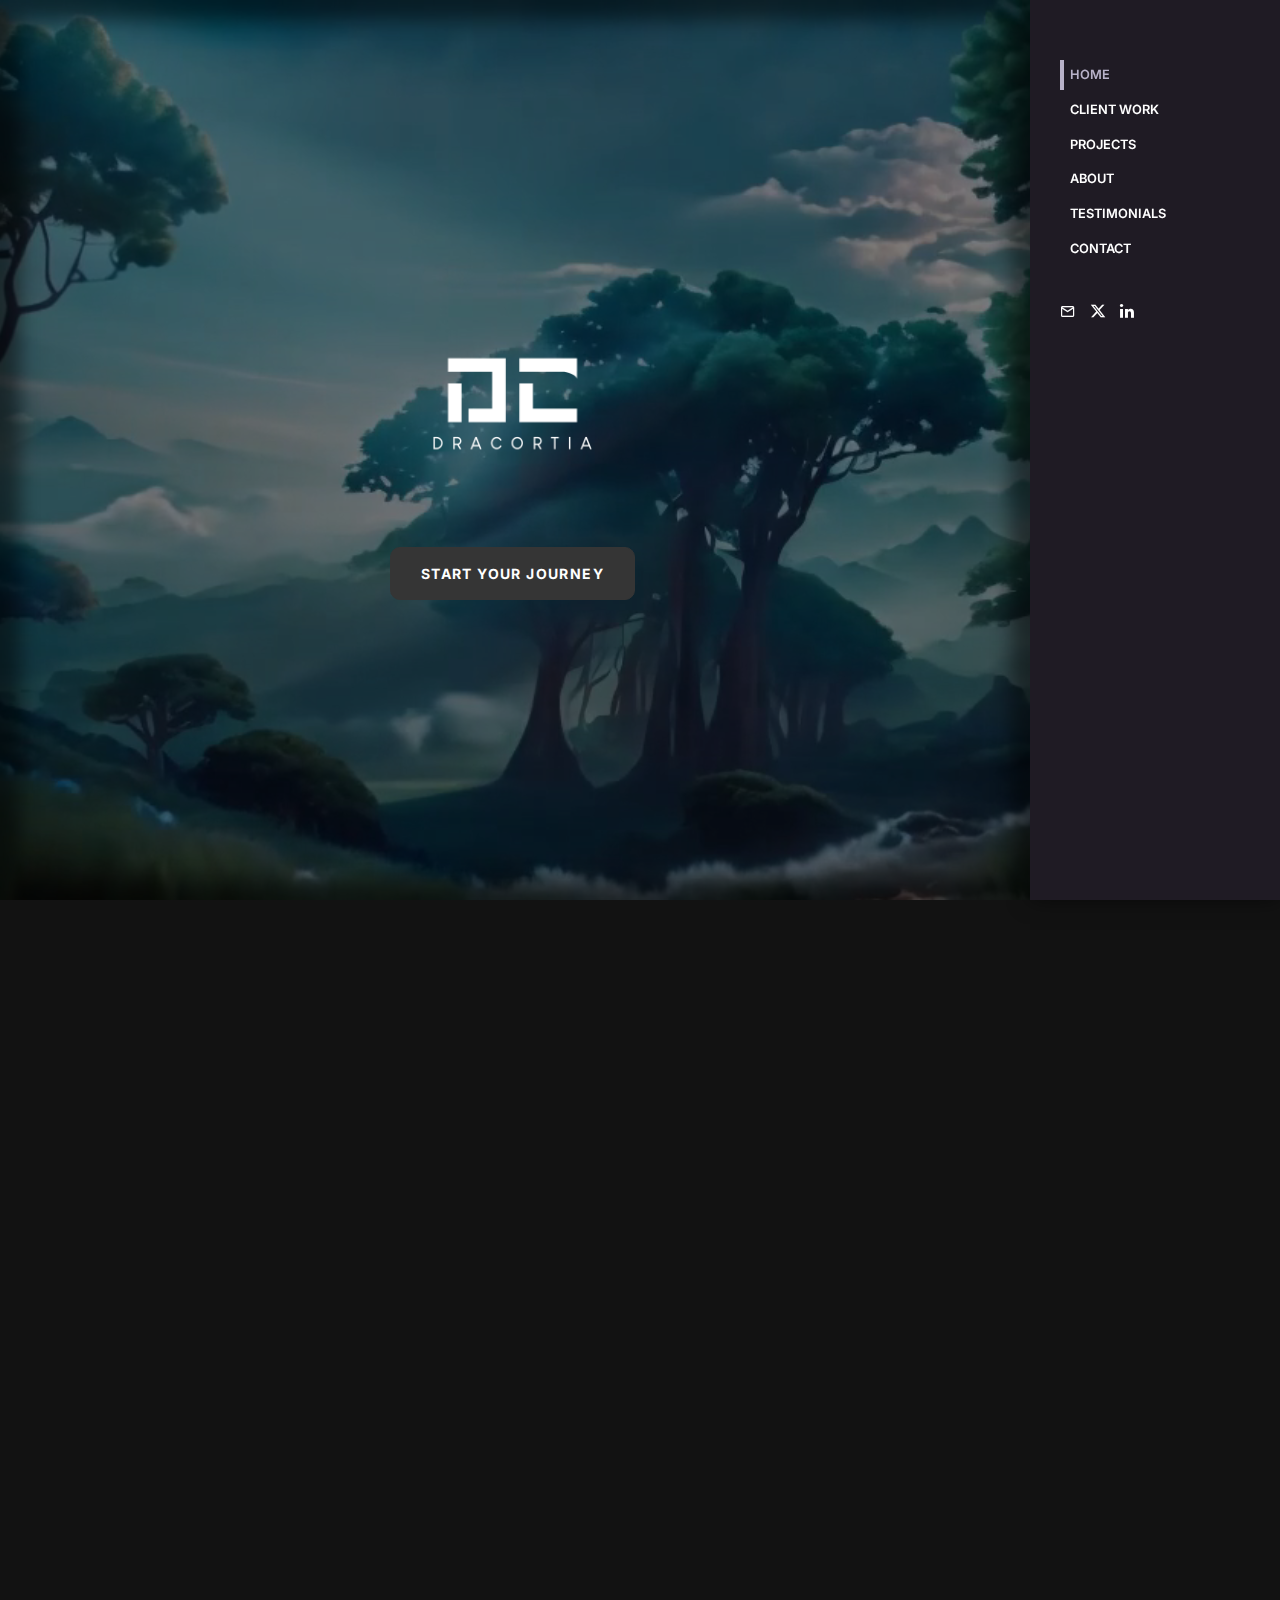
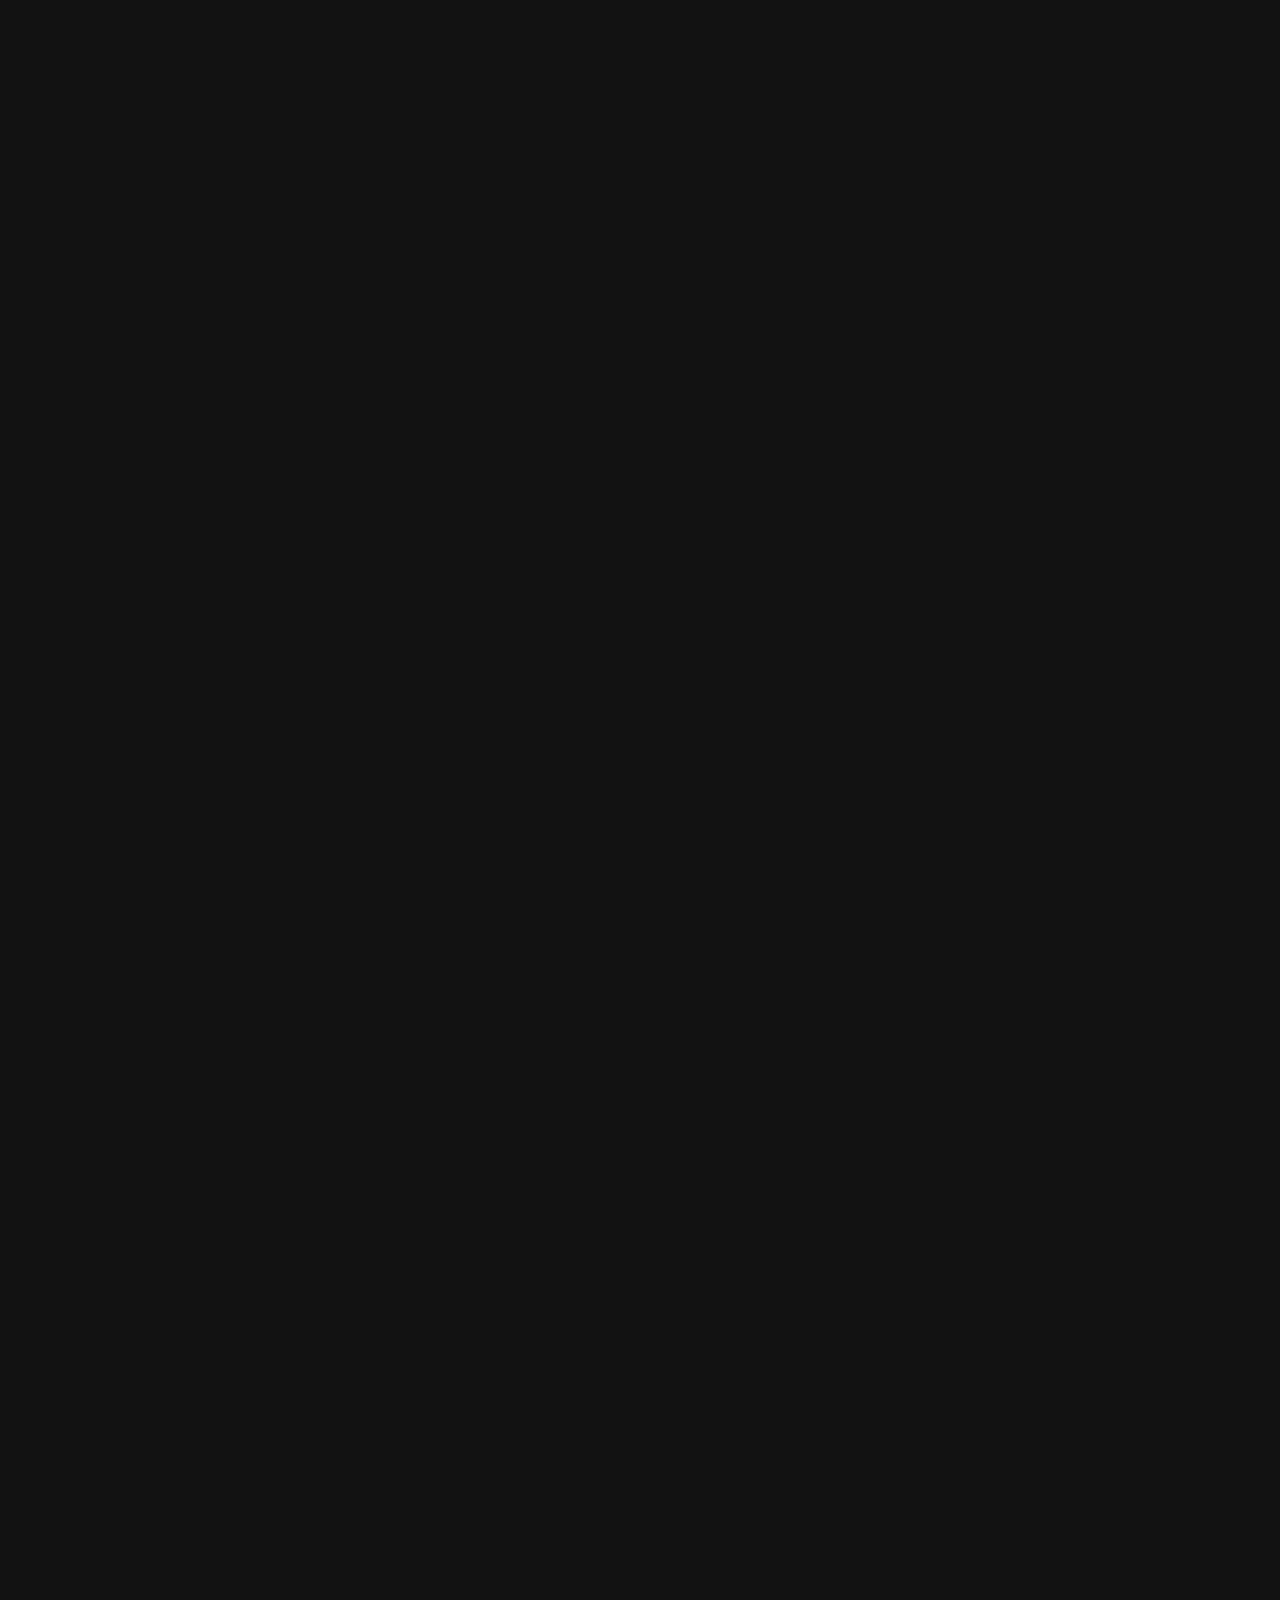
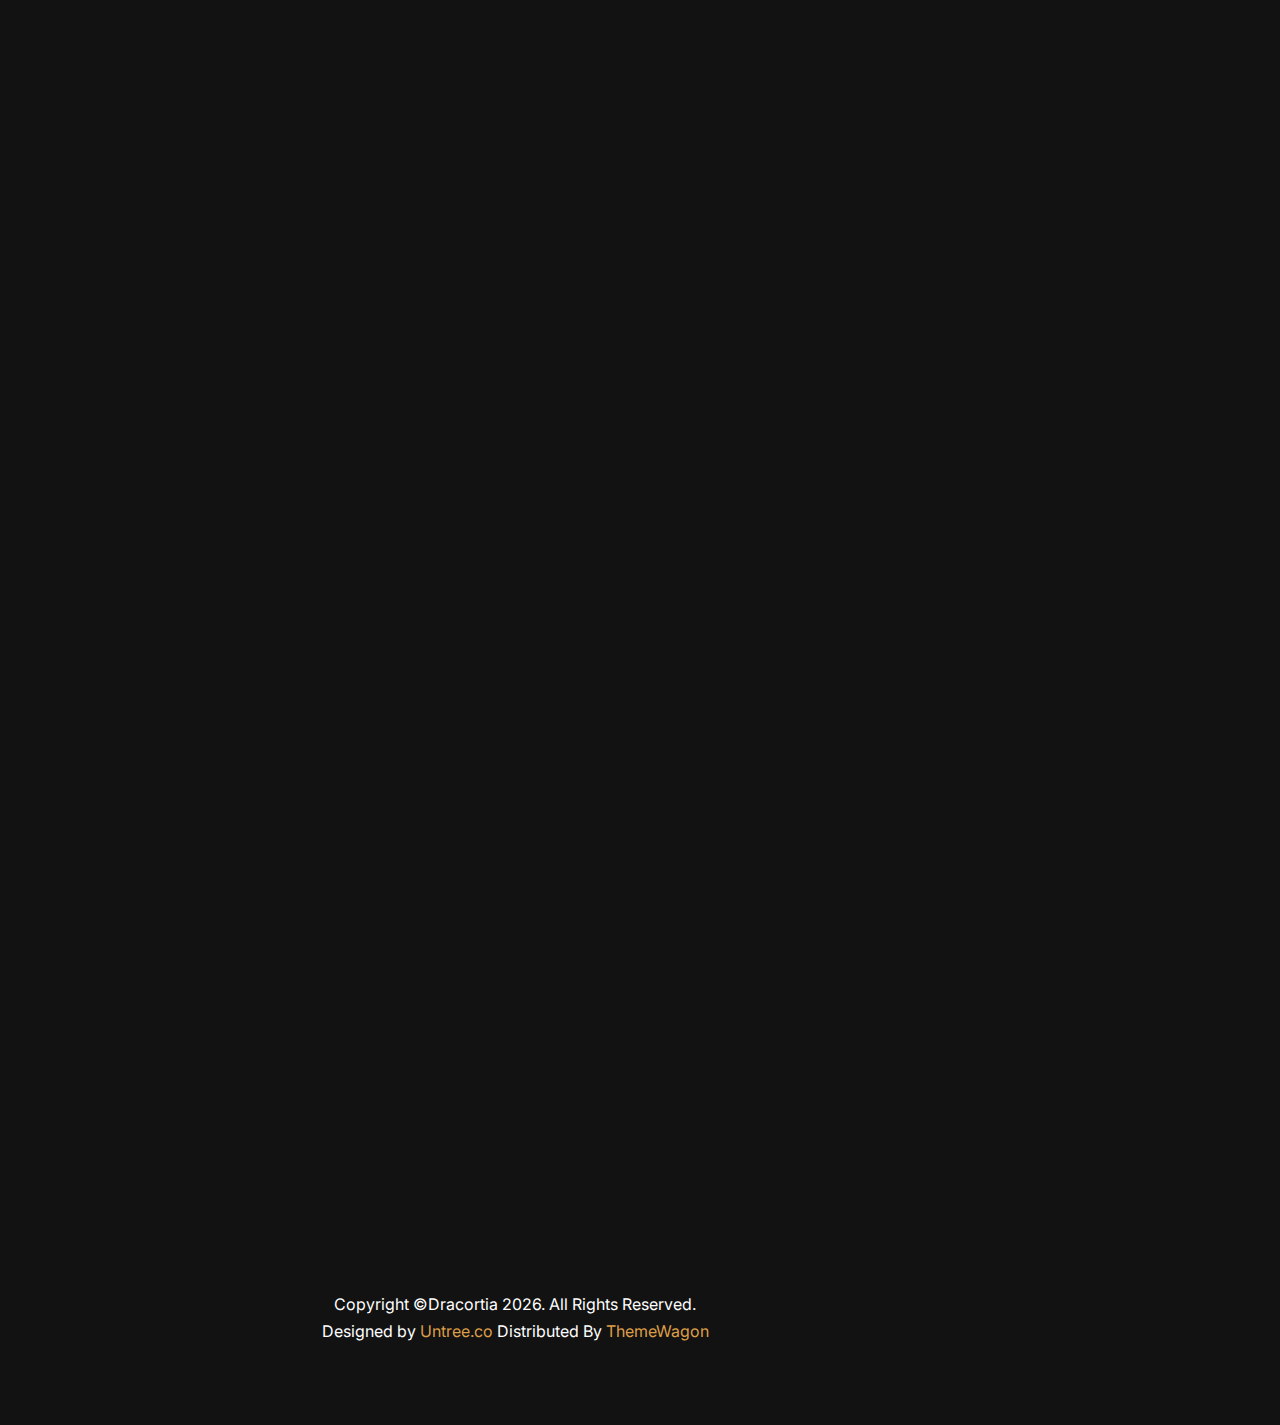
==== index.html @ 1e46d8b3 "Test changes" ====
<!-- /*
* Template Name: Snap
* Template Author: Untree.co
* Tempalte URI: https://untree.co/
* License: https://creativecommons.org/licenses/by/3.0/
*/ -->
<!doctype html>
<html lang="en">
<head>
  <meta charset="utf-8">
  <meta name="viewport" content="width=device-width, initial-scale=1, shrink-to-fit=no">
  <meta name="author" content="Dracortia">

  <meta property="og:site_name" content="Dracortia"></meta>
  <meta property="og:title" content="Dracortia - Music & Sound Production Studio">
  <meta property="og:description" content="Composing, Technical Sound Design and Anything Audio">
  <meta property="og:image" content="https://dracortia.com/images/bg-min.png">

  <link rel="shortcut icon" href="favicon.png">

  <meta name="description" content="" />
  <meta name="keywords" content="" />
  

  <link href="https://fonts.googleapis.com/css?family=Inter:300,400,500,600, 700,900|Oswald:400,700" rel="stylesheet">


  <link rel="stylesheet" href="fonts/icomoon/style.css">

  <link rel="stylesheet" href="css/bootstrap.min.css">
  <link rel="stylesheet" href="css/magnific-popup.css">
  <link rel="stylesheet" href="css/jquery-ui.css">
  <link rel="stylesheet" href="css/owl.carousel.min.css">
  <link rel="stylesheet" href="css/owl.theme.default.min.css">
  <link rel="stylesheet" href="fonts/flaticon/font/flaticon.css">

  <link rel="stylesheet" href="css/aos.css">

  <link rel="stylesheet" href="css/style.css">
  <title>Dracortia &mdash; Music Production Studio</title>


</head>
<body data-spy="scroll" data-target=".site-navbar-target" data-offset="200">


  <div class="site-wrap">

    <div class="site-mobile-menu site-navbar-target">
      <div class="site-mobile-menu-header">
        <div class="site-mobile-menu-close mt-3">
          <span class="icon-close2 js-menu-toggle"></span>
        </div>
      </div>
      <div class="site-mobile-menu-body"></div>
    </div>

    <header class="header-bar d-flex d-lg-block align-items-center site-navbar-target" data-aos="fade-right">
      <div class="site-logo">
      </div>

      <div class="d-inline-block d-lg-none ml-md-0 ml-auto py-3" style="position: relative; top: 3px;"><a href="#" class="site-menu-toggle js-menu-toggle "><span class="icon-menu h3"></span></a></div>

      <div class="main-menu">
        <ul class="js-clone-nav">
          <li><a href="#section-home" class="nav-link">Home</a></li>
          <li><a href="#section-clients" class="nav-link">Client Work</a></li>
          <li><a href="#section-projects" class="nav-link">Projects</a></li>
          <li><a href="#section-about" class="nav-link">About</a></li>
          <li><a href="#section-testimonial" class="nav-link">Testimonials</a></li>
          <li><a href="#section-contact" class="nav-link">Contact</a></li>
        </ul>
        <ul class="social js-clone-nav">
          <li><a href="mailto:dracortia@gmail.com" target=”_blank”><span class="icon-mail_outline"></span></a></li>
          <li><a href="https://x.com/Dracortia" target=”_blank”><span class="icon-x"></span></a></li>
          <li><a href="https://www.linkedin.com/company/dracortia" target=”_blank” ><span class="icon-linkedin"></span></a></li>
        </ul>
      </div>
    </header> 
    <main class="main-content">
      
      <section class="site-section-hero bg-image mb-5"  data-stellar-background-ratio="0.5" id="section-home">
        <div class="parallax-container">
          <video class="parallax-video" autoplay muted loop>
              <source src="images/dracortia.mp4" type="video/mp4">
              Your browser does not support the video tag.
          </video>
          <div class="videoShadow"></div>
       </div>  
      
        <div class="videoOverlay text-overlay row justify-content-center align-items-center">
          <div class="col-md-8 text-center">
              <img src="images/LOGO.png" alt="Image" class="img-fluid mb-4 w-35" >
            <p data-aos="fade-up" data-aos-delay="100"><a href="#section-contact" class="btn btn-primary btn-md smoothscroll">Start Your Journey</a></p>
          </div>
       </div>
      </section>

      <section class="site-section" id="section-clients">
        <!-- Tracks used in this music/audio player application are free to use. I downloaded them from Soundcloud and NCS websites. I am not the owner of these tracks. -->
  
  <div class="container">
    <div data-aos="fade-up"  data-aos-delay="100">
    <div class="row justify-content-center">
      <div class="col text-center">
        <h2 class="heading">Client Work</h2>
      </div>
    </div>
    </div>

    <div data-aos="fade-up"  data-aos-delay="100">
    <div class="row justify-content-center">
      <div class="col-md-6 testimony text-center ratio ratio-16x9">
        <iframe src="https://www.youtube.com/embed/03TC8wSO9PU?si=31eNGJaZcueCmPfu" title="YouTube video player" frameborder="0" allow="accelerometer; autoplay; clipboard-write; encrypted-media; gyroscope; picture-in-picture; web-share" allowfullscreen style="width: 100%; height: 300px;"></iframe>
        <a href="https://questseeker.games/" target="_blank">Quest Seeker Games</a>
      </div>
    </div>
  </div>
  </div>

        </section> <!-- #section-clients -->

      <section class="site-section" id="section-projects">
        <!-- Tracks used in this music/audio player application are free to use. I downloaded them from Soundcloud and NCS websites. I am not the owner of these tracks. -->
  
  <div class="container">
    <div data-aos="fade-up"  data-aos-delay="100">
    <div class="row justify-content-center">
      <div class="col text-center">
        <h2 class="heading">Projects</h2>
      </div>
    </div>
    </div>

    <div data-aos="fade-up"  data-aos-delay="100">
    <div class="row justify-content-center">
  <div class="col-md-6 testimony text-center ratio ratio-16x9">
    <iframe src="https://www.youtube.com/embed/CeETwvDFuDE?si=78ZqV9KeZf1Hv7tm" title="YouTube video player" frameborder="0" allow="accelerometer; autoplay; clipboard-write; encrypted-media; gyroscope; picture-in-picture; web-share" allowfullscreen style="width: 100%; height: 300px;"></iframe>
</div>
          <div class="col-md-6 testimony text-center ratio ratio-16x9">
                <iframe  src="https://www.youtube.com/embed/G1xXPSgpeXk?si=Y0UZ5aXNTZqlPcG_" title="YouTube video player" frameborder="0" allow="accelerometer; autoplay; clipboard-write; encrypted-media; gyroscope; picture-in-picture; web-share" allowfullscreen  style="width: 100%; height: 300px;"></iframe>
                <a href="https://dracortia.lemonsqueezy.com/checkout/buy/6b3bb72f-38a4-4496-8de7-b848f67b063f?embed=1&dark=1&checkout%5Bdiscount_code%5D=NY2024" class="lemonsqueezy-button">Buy Dracortia - Royalty Free Package #1 - Chronicles</a><script src="https://assets.lemonsqueezy.com/lemon.js" defer></script>
          </div>
    </div>
  </div>
  </div>

        </section> <!-- #section-projects -->

        <section class="site-section" id="section-about">
          <div class="container">
            <div class="row justify-content-center">

              <div class="col-md-8">

                <!-- <h2 class="heading">About</h2> -->

                <div data-aos="fade-up"  data-aos-delay="100">
                <img src="images/img1.png" alt="Image" class="img-fluid mb-4 w-25 rounded-circle d-block mx-auto" >
                </div>

                <div data-aos="fade-up"  data-aos-delay="100">
                  <h2 class="text-center">Eloy De Cort - Founder</h2>
                  <p class="text-center">Dracortia was born from a straightforward notion — sharing my passion and skills with a broader audience. Throughout my professional journey, I have cultivated my skills in composition and programming, finding immense personal fulfillment in these pursuits. Now, I am eager to leverage my expertise to engage in collaborative ventures within the industry.</p>
                  <p class="text-center">My current role as a Technical Audio Designer in the gaming industry, along with past experience as an Audio Programmer, provides a unique perspective. This background equips me with insights into establishing effective audio workflows, creating game-ready content, and ensuring an exceptional auditory experience.</p>
                  
                  <h3 class=" mt-5 text-center ">Services</h3>
                  <div class="d-block d-flex mt-5">
                    <div class="mx-auto">
                      <ul class="ul-check list-unstyled primary">
                        <li>Composing & Arrangement</li>
                        <li>Mixing & Mastering</li>
                        <li>Technical Audio Design</li>
                        <li>Audio Design</li>
                      </ul>
                    </div>
                    <div class="mx-auto ">
                      <ul class="ul-check list-unstyled primary">
                        <li>Audio Programming</li>
                        <li>Advice & Lessons</li>
                        <li>Royalty Free Music</li>
                        <li>Sound Implementation</li>
                      </ul>
                    </div>

                  </div>
                </div>
              </div>
            </div>
          </div>
        </section>

        <section class="site-section" id="section-testimonial">
          <div class="container">
            <div data-aos="fade-up"  data-aos-delay="100">
            <div class="row justify-content-center">
              <div class="col-md-8 text-center">
                <h2 class="heading">Testimonials</h2>

                <div class="row justify-content-center">
                  <div class="col-md-12">

                    <div class="owl-carousel slide-one-item home-slider">

                      <div class="testimony text-center px-md-4">
                        <figure class="mx-auto d-inline-block">
                          <img src="images/QuestSeeker.jpg" alt="Quest Seeker Games" class="mx-auto img-fluid w-25 rounded-circle">
                        </figure>
                        <p class="text-white"><strong>Quest Seeker Games</strong></p>
                        <blockquote>
                          <p>&ldquo;Thanks to Dracortia for this beautiful piece.<br>It's been a pleasure working with Eloy!&rdquo;</p>
                        </blockquote>
                      </div>

                      <div class="testimony text-center px-md-4">
                        <figure class="mx-auto d-inline-block">
                          <img src="images/gwj.png" alt="Sevadusk" class="mx-auto img-fluid w-25 rounded-circle">
                        </figure>
                        <p class="text-white"><strong>Sevadusk</strong></p>
                        <blockquote>
                          <p>&ldquo;Dracortia is a very talented and reliable composer and<br> delivered 9 magical masterpieces in 9 days.
                            <br>If you find yourself thinking twice about who to work with, look no further."&rdquo;</p>
                        </blockquote>
                      </div>

                    </div>

                  </div>
                </div>
              </div>
            </div>
            </div>
          </div>
        </section>

        <section class="site-section" id="section-contact">
          <div class="container">
            <div data-aos="fade-up"  data-aos-delay="100">
            <div class="row justify-content-center">
              <div class="col-md-8">
                <h2 class=" mb-5 heading text-center">Contact</h2>

                <form action="https://formsubmit.co/512835a4280f69f0842263082752156c" method="POST" />
                  <div class="row form-group">
                    <div class="col-md-6 mb-3 mb-md-0">
                      <label class="" for="fname">First Name</label>
                      <input type="text" id="fname" name="fname" class="form-control">
                    </div>
                    <div class="col-md-6">
                      <label class="" for="lname">Last Name</label>
                      <input type="text" id="lname" name="lname" class="form-control">
                    </div>
                  </div>

                  <div class="row form-group">

                    <div class="col-md-12">
                      <label class="" for="email">Email</label> 
                      <input type="email" id="email" name="email" class="form-control">
                    </div>
                  </div>

                  <div class="row form-group">

                    <div class="col-md-12">
                      <label class="" for="subject">Subject</label> 
                      <input type="subject" id="subject" name="subject" class="form-control">
                    </div>
                  </div>

                  <div class="row form-group mb-5">
                    <div class="col-md-12">
                      <label class="" for="message">Message</label> 
                      <textarea name="message" id="message" name="message" cols="30" rows="7" class="form-control"></textarea>
                    </div>
                  </div>

                  <div class="row form-group">
                    <div class="col-md-12 text-center">
                      <input type="submit" value="Send Message" class="btn btn-primary btn-md">
                    </div>
                  </div>


                </form>
              </div>
            </div>
            </div>
          </div>
        </section>
        
        <section class="site-section" id="section-copyright">
        <div class="text-center justify-content-center">
            <p>Copyright &copy;Dracortia <script>document.write(new Date().getFullYear());</script>. All Rights Reserved. <br> Designed by <a href="https://untree.co">Untree.co</a> Distributed By <a href="https://themewagon.com">ThemeWagon</a><!-- License information: https://untree.co/license/ -->
            </p>
        </div>
      </div>
    </section>
    </main>

  </div> <!-- .site-wrap -->

  <script src="js/jquery-3.3.1.min.js"></script>
  <script src="js/jquery-migrate-3.0.1.min.js"></script>
  <script src="js/jquery.easing.1.3.js"></script>
  <script src="js/jquery-ui.js"></script>
  <script src="js/popper.min.js"></script>
  <script src="js/bootstrap.min.js"></script>
  <script src="js/owl.carousel.min.js"></script>
  <script src="js/jquery.stellar.min.js"></script>
  <script src="js/jquery.countdown.min.js"></script>
  <script src="js/jquery.magnific-popup.min.js"></script>
  <script src="js/aos.js"></script>
  <script src="js/lozad.min.js"></script>
  
  <script src="js/musicPlayer.js"></script>
  <script src="js/main.js"></script>
  <script src="js/parallax.js"></script>

  <!-- Global site tag (gtag.js) - Google Analytics -->
  </body>
</html>
---- fonts/icomoon/style.css ----
@font-face {
  font-family: 'icomoon';
  src:  url('fonts/icomoon.eot?x0fgc9');
  src:  url('fonts/icomoon.eot?x0fgc9#iefix') format('embedded-opentype'),
    url('fonts/icomoon.ttf?x0fgc9') format('truetype'),
    url('fonts/icomoon.woff?x0fgc9') format('woff'),
    url('fonts/icomoon.svg?x0fgc9#icomoon') format('svg');
  font-weight: normal;
  font-style: normal;
  font-display: block;
}

[class^="icon-"], [class*=" icon-"] {
  /* use !important to prevent issues with browser extensions that change fonts */
  font-family: 'icomoon' !important;
  speak: never;
  font-style: normal;
  font-weight: normal;
  font-variant: normal;
  text-transform: none;
  line-height: 1;

  /* Better Font Rendering =========== */
  -webkit-font-smoothing: antialiased;
  -moz-osx-font-smoothing: grayscale;
}

.icon-x:before {
  content: "\e907";
}
.icon-3d_rotation:before {
  content: "\e84d";
}
.icon-ac_unit:before {
  content: "\eb3b";
}
.icon-alarm:before {
  content: "\e855";
}
.icon-access_alarms:before {
  content: "\e191";
}
.icon-schedule:before {
  content: "\e8b5";
}
.icon-accessibility:before {
  content: "\e84e";
}
.icon-accessible:before {
  content: "\e914";
}
.icon-account_balance:before {
  content: "\e84f";
}
.icon-account_balance_wallet:before {
  content: "\e850";
}
.icon-account_box:before {
  content: "\e851";
}
.icon-account_circle:before {
  content: "\e853";
}
.icon-adb:before {
  content: "\e60e";
}
.icon-add:before {
  content: "\e145";
}
.icon-add_a_photo:before {
  content: "\e439";
}
.icon-alarm_add:before {
  content: "\e856";
}
.icon-add_alert:before {
  content: "\e003";
}
.icon-add_box:before {
  content: "\e146";
}
.icon-add_circle:before {
  content: "\e147";
}
.icon-control_point:before {
  content: "\e3ba";
}
.icon-add_location:before {
  content: "\e567";
}
.icon-add_shopping_cart:before {
  content: "\e854";
}
.icon-queue:before {
  content: "\e03c";
}
.icon-add_to_queue:before {
  content: "\e05c";
}
.icon-adjust2:before {
  content: "\e39e";
}
.icon-airline_seat_flat:before {
  content: "\e630";
}
.icon-airline_seat_flat_angled:before {
  content: "\e631";
}
.icon-airline_seat_individual_suite:before {
  content: "\e632";
}
.icon-airline_seat_legroom_extra:before {
  content: "\e633";
}
.icon-airline_seat_legroom_normal:before {
  content: "\e634";
}
.icon-airline_seat_recline_extra:before {
  content: "\e636";
}
.icon-airline_seat_recline_normal:before {
  content: "\e637";
}
.icon-flight:before {
  content: "\e539";
}
.icon-airplanemode_inactive:before {
  content: "\e194";
}
.icon-airplay:before {
  content: "\e055";
}
.icon-airport_shuttle:before {
  content: "\eb3c";
}
.icon-alarm_off:before {
  content: "\e857";
}
.icon-alarm_on:before {
  content: "\e858";
}
.icon-album:before {
  content: "\e019";
}
.icon-all_inclusive:before {
  content: "\eb3d";
}
.icon-all_out:before {
  content: "\e90b";
}
.icon-android2:before {
  content: "\e859";
}
.icon-announcement:before {
  content: "\e85a";
}
.icon-apps:before {
  content: "\e5c3";
}
.icon-archive2:before {
  content: "\e149";
}
.icon-arrow_back:before {
  content: "\e5c4";
}
.icon-arrow_downward:before {
  content: "\e5db";
}
.icon-arrow_drop_down:before {
  content: "\e5c5";
}
.icon-arrow_drop_down_circle:before {
  content: "\e5c6";
}
.icon-arrow_drop_up:before {
  content: "\e5c7";
}
.icon-arrow_forward:before {
  content: "\e5c8";
}
.icon-arrow_upward:before {
  content: "\e5d8";
}
.icon-art_track:before {
  content: "\e060";
}
.icon-aspect_ratio:before {
  content: "\e85b";
}
.icon-poll:before {
  content: "\e801";
}
.icon-assignment:before {
  content: "\e85d";
}
.icon-assignment_ind:before {
  content: "\e85e";
}
.icon-assignment_late:before {
  content: "\e85f";
}
.icon-assignment_return:before {
  content: "\e860";
}
.icon-assignment_returned:before {
  content: "\e861";
}
.icon-assignment_turned_in:before {
  content: "\e862";
}
.icon-assistant:before {
  content: "\e39f";
}
.icon-flag2:before {
  content: "\e153";
}
.icon-attach_file:before {
  content: "\e226";
}
.icon-attach_money:before {
  content: "\e227";
}
.icon-attachment:before {
  content: "\e2bc";
}
.icon-audiotrack:before {
  content: "\e3a1";
}
.icon-autorenew:before {
  content: "\e863";
}
.icon-av_timer:before {
  content: "\e01b";
}
.icon-backspace:before {
  content: "\e14a";
}
.icon-cloud_upload:before {
  content: "\e2c3";
}
.icon-battery_alert:before {
  content: "\e19c";
}
.icon-battery_charging_full:before {
  content: "\e1a3";
}
.icon-battery_std:before {
  content: "\e1a5";
}
.icon-battery_unknown:before {
  content: "\e1a6";
}
.icon-beach_access:before {
  content: "\eb3e";
}
.icon-beenhere:before {
  content: "\e52d";
}
.icon-block:before {
  content: "\e14b";
}
.icon-bluetooth2:before {
  content: "\e1a7";
}
.icon-bluetooth_searching:before {
  content: "\e1aa";
}
.icon-bluetooth_connected:before {
  content: "\e1a8";
}
.icon-bluetooth_disabled:before {
  content: "\e1a9";
}
.icon-blur_circular:before {
  content: "\e3a2";
}
.icon-blur_linear:before {
  content: "\e3a3";
}
.icon-blur_off:before {
  content: "\e3a4";
}
.icon-blur_on:before {
  content: "\e3a5";
}
.icon-class:before {
  content: "\e86e";
}
.icon-turned_in:before {
  content: "\e8e6";
}
.icon-turned_in_not:before {
  content: "\e8e7";
}
.icon-border_all:before {
  content: "\e228";
}
.icon-border_bottom:before {
  content: "\e229";
}
.icon-border_clear:before {
  content: "\e22a";
}
.icon-border_color:before {
  content: "\e22b";
}
.icon-border_horizontal:before {
  content: "\e22c";
}
.icon-border_inner:before {
  content: "\e22d";
}
.icon-border_left:before {
  content: "\e22e";
}
.icon-border_outer:before {
  content: "\e22f";
}
.icon-border_right:before {
  content: "\e230";
}
.icon-border_style:before {
  content: "\e231";
}
.icon-border_top:before {
  content: "\e232";
}
.icon-border_vertical:before {
  content: "\e233";
}
.icon-branding_watermark:before {
  content: "\e06b";
}
.icon-brightness_1:before {
  content: "\e3a6";
}
.icon-brightness_2:before {
  content: "\e3a7";
}
.icon-brightness_3:before {
  content: "\e3a8";
}
.icon-brightness_4:before {
  content: "\e3a9";
}
.icon-brightness_low:before {
  content: "\e1ad";
}
.icon-brightness_medium:before {
  content: "\e1ae";
}
.icon-brightness_high:before {
  content: "\e1ac";
}
.icon-brightness_auto:before {
  content: "\e1ab";
}
.icon-broken_image:before {
  content: "\e3ad";
}
.icon-brush:before {
  content: "\e3ae";
}
.icon-bubble_chart:before {
  content: "\e6dd";
}
.icon-bug_report:before {
  content: "\e868";
}
.icon-build:before {
  content: "\e869";
}
.icon-burst_mode:before {
  content: "\e43c";
}
.icon-domain:before {
  content: "\e7ee";
}
.icon-business_center:before {
  content: "\eb3f";
}
.icon-cached:before {
  content: "\e86a";
}
.icon-cake:before {
  content: "\e7e9";
}
.icon-phone2:before {
  content: "\e0cd";
}
.icon-call_end:before {
  content: "\e0b1";
}
.icon-call_made:before {
  content: "\e0b2";
}
.icon-merge_type:before {
  content: "\e252";
}
.icon-call_missed:before {
  content: "\e0b4";
}
.icon-call_missed_outgoing:before {
  content: "\e0e4";
}
.icon-call_received:before {
  content: "\e0b5";
}
.icon-call_split:before {
  content: "\e0b6";
}
.icon-call_to_action:before {
  content: "\e06c";
}
.icon-camera2:before {
  content: "\e3af";
}
.icon-photo_camera:before {
  content: "\e412";
}
.icon-camera_enhance:before {
  content: "\e8fc";
}
.icon-camera_front:before {
  content: "\e3b1";
}
.icon-camera_rear:before {
  content: "\e3b2";
}
.icon-camera_roll:before {
  content: "\e3b3";
}
.icon-cancel:before {
  content: "\e5c9";
}
.icon-redeem:before {
  content: "\e8b1";
}
.icon-card_membership:before {
  content: "\e8f7";
}
.icon-card_travel:before {
  content: "\e8f8";
}
.icon-casino:before {
  content: "\eb40";
}
.icon-cast:before {
  content: "\e307";
}
.icon-cast_connected:before {
  content: "\e308";
}
.icon-center_focus_strong:before {
  content: "\e3b4";
}
.icon-center_focus_weak:before {
  content: "\e3b5";
}
.icon-change_history:before {
  content: "\e86b";
}
.icon-chat:before {
  content: "\e0b7";
}
.icon-chat_bubble:before {
  content: "\e0ca";
}
.icon-chat_bubble_outline:before {
  content: "\e0cb";
}
.icon-check2:before {
  content: "\e5ca";
}
.icon-check_box:before {
  content: "\e834";
}
.icon-check_box_outline_blank:before {
  content: "\e835";
}
.icon-check_circle:before {
  content: "\e86c";
}
.icon-navigate_before:before {
  content: "\e408";
}
.icon-navigate_next:before {
  content: "\e409";
}
.icon-child_care:before {
  content: "\eb41";
}
.icon-child_friendly:before {
  content: "\eb42";
}
.icon-chrome_reader_mode:before {
  content: "\e86d";
}
.icon-close2:before {
  content: "\e5cd";
}
.icon-clear_all:before {
  content: "\e0b8";
}
.icon-closed_caption:before {
  content: "\e01c";
}
.icon-wb_cloudy:before {
  content: "\e42d";
}
.icon-cloud_circle:before {
  content: "\e2be";
}
.icon-cloud_done:before {
  content: "\e2bf";
}
.icon-cloud_download:before {
  content: "\e2c0";
}
.icon-cloud_off:before {
  content: "\e2c1";
}
.icon-cloud_queue:before {
  content: "\e2c2";
}
.icon-code2:before {
  content: "\e86f";
}
.icon-photo_library:before {
  content: "\e413";
}
.icon-collections_bookmark:before {
  content: "\e431";
}
.icon-palette:before {
  content: "\e40a";
}
.icon-colorize:before {
  content: "\e3b8";
}
.icon-comment2:before {
  content: "\e0b9";
}
.icon-compare:before {
  content: "\e3b9";
}
.icon-compare_arrows:before {
  content: "\e915";
}
.icon-laptop2:before {
  content: "\e31e";
}
.icon-confirmation_number:before {
  content: "\e638";
}
.icon-contact_mail:before {
  content: "\e0d0";
}
.icon-contact_phone:before {
  content: "\e0cf";
}
.icon-contacts:before {
  content: "\e0ba";
}
.icon-content_copy:before {
  content: "\e14d";
}
.icon-content_cut:before {
  content: "\e14e";
}
.icon-content_paste:before {
  content: "\e14f";
}
.icon-control_point_duplicate:before {
  content: "\e3bb";
}
.icon-copyright2:before {
  content: "\e90c";
}
.icon-mode_edit:before {
  content: "\e254";
}
.icon-create_new_folder:before {
  content: "\e2cc";
}
.icon-payment:before {
  content: "\e8a1";
}
.icon-crop2:before {
  content: "\e3be";
}
.icon-crop_16_9:before {
  content: "\e3bc";
}
.icon-crop_3_2:before {
  content: "\e3bd";
}
.icon-crop_landscape:before {
  content: "\e3c3";
}
.icon-crop_7_5:before {
  content: "\e3c0";
}
.icon-crop_din:before {
  content: "\e3c1";
}
.icon-crop_free:before {
  content: "\e3c2";
}
.icon-crop_original:before {
  content: "\e3c4";
}
.icon-crop_portrait:before {
  content: "\e3c5";
}
.icon-crop_rotate:before {
  content: "\e437";
}
.icon-crop_square:before {
  content: "\e3c6";
}
.icon-dashboard2:before {
  content: "\e871";
}
.icon-data_usage:before {
  content: "\e1af";
}
.icon-date_range:before {
  content: "\e916";
}
.icon-dehaze:before {
  content: "\e3c7";
}
.icon-delete:before {
  content: "\e872";
}
.icon-delete_forever:before {
  content: "\e92b";
}
.icon-delete_sweep:before {
  content: "\e16c";
}
.icon-description:before {
  content: "\e873";
}
.icon-desktop_mac:before {
  content: "\e30b";
}
.icon-desktop_windows:before {
  content: "\e30c";
}
.icon-details:before {
  content: "\e3c8";
}
.icon-developer_board:before {
  content: "\e30d";
}
.icon-developer_mode:before {
  content: "\e1b0";
}
.icon-device_hub:before {
  content: "\e335";
}
.icon-phonelink:before {
  content: "\e326";
}
.icon-devices_other:before {
  content: "\e337";
}
.icon-dialer_sip:before {
  content: "\e0bb";
}
.icon-dialpad:before {
  content: "\e0bc";
}
.icon-directions:before {
  content: "\e52e";
}
.icon-directions_bike:before {
  content: "\e52f";
}
.icon-directions_boat:before {
  content: "\e532";
}
.icon-directions_bus:before {
  content: "\e530";
}
.icon-directions_car:before {
  content: "\e531";
}
.icon-directions_railway:before {
  content: "\e534";
}
.icon-directions_run:before {
  content: "\e566";
}
.icon-directions_transit:before {
  content: "\e535";
}
.icon-directions_walk:before {
  content: "\e536";
}
.icon-disc_full:before {
  content: "\e610";
}
.icon-dns:before {
  content: "\e875";
}
.icon-not_interested:before {
  content: "\e033";
}
.icon-do_not_disturb_alt:before {
  content: "\e611";
}
.icon-do_not_disturb_off:before {
  content: "\e643";
}
.icon-remove_circle:before {
  content: "\e15c";
}
.icon-dock:before {
  content: "\e30e";
}
.icon-done:before {
  content: "\e876";
}
.icon-done_all:before {
  content: "\e877";
}
.icon-donut_large:before {
  content: "\e917";
}
.icon-donut_small:before {
  content: "\e918";
}
.icon-drafts:before {
  content: "\e151";
}
.icon-drag_handle:before {
  content: "\e25d";
}
.icon-time_to_leave:before {
  content: "\e62c";
}
.icon-dvr:before {
  content: "\e1b2";
}
.icon-edit_location:before {
  content: "\e568";
}
.icon-eject2:before {
  content: "\e8fb";
}
.icon-markunread:before {
  content: "\e159";
}
.icon-enhanced_encryption:before {
  content: "\e63f";
}
.icon-equalizer:before {
  content: "\e01d";
}
.icon-error:before {
  content: "\e000";
}
.icon-error_outline:before {
  content: "\e001";
}
.icon-euro_symbol:before {
  content: "\e926";
}
.icon-ev_station:before {
  content: "\e56d";
}
.icon-insert_invitation:before {
  content: "\e24f";
}
.icon-event_available:before {
  content: "\e614";
}
.icon-event_busy:before {
  content: "\e615";
}
.icon-event_note:before {
  content: "\e616";
}
.icon-event_seat:before {
  content: "\e903";
}
.icon-exit_to_app:before {
  content: "\e879";
}
.icon-expand_less:before {
  content: "\e5ce";
}
.icon-expand_more:before {
  content: "\e5cf";
}
.icon-explicit:before {
  content: "\e01e";
}
.icon-explore:before {
  content: "\e87a";
}
.icon-exposure:before {
  content: "\e3ca";
}
.icon-exposure_neg_1:before {
  content: "\e3cb";
}
.icon-exposure_neg_2:before {
  content: "\e3cc";
}
.icon-exposure_plus_1:before {
  content: "\e3cd";
}
.icon-exposure_plus_2:before {
  content: "\e3ce";
}
.icon-exposure_zero:before {
  content: "\e3cf";
}
.icon-extension:before {
  content: "\e87b";
}
.icon-face:before {
  content: "\e87c";
}
.icon-fast_forward:before {
  content: "\e01f";
}
.icon-fast_rewind:before {
  content: "\e020";
}
.icon-favorite:before {
  content: "\e87d";
}
.icon-favorite_border:before {
  content: "\e87e";
}
.icon-featured_play_list:before {
  content: "\e06d";
}
.icon-featured_video:before {
  content: "\e06e";
}
.icon-sms_failed:before {
  content: "\e626";
}
.icon-fiber_dvr:before {
  content: "\e05d";
}
.icon-fiber_manual_record:before {
  content: "\e061";
}
.icon-fiber_new:before {
  content: "\e05e";
}
.icon-fiber_pin:before {
  content: "\e06a";
}
.icon-fiber_smart_record:before {
  content: "\e062";
}
.icon-get_app:before {
  content: "\e884";
}
.icon-file_upload:before {
  content: "\e2c6";
}
.icon-filter2:before {
  content: "\e3d3";
}
.icon-filter_1:before {
  content: "\e3d0";
}
.icon-filter_2:before {
  content: "\e3d1";
}
.icon-filter_3:before {
  content: "\e3d2";
}
.icon-filter_4:before {
  content: "\e3d4";
}
.icon-filter_5:before {
  content: "\e3d5";
}
.icon-filter_6:before {
  content: "\e3d6";
}
.icon-filter_7:before {
  content: "\e3d7";
}
.icon-filter_8:before {
  content: "\e3d8";
}
.icon-filter_9:before {
  content: "\e3d9";
}
.icon-filter_9_plus:before {
  content: "\e3da";
}
.icon-filter_b_and_w:before {
  content: "\e3db";
}
.icon-filter_center_focus:before {
  content: "\e3dc";
}
.icon-filter_drama:before {
  content: "\e3dd";
}
.icon-filter_frames:before {
  content: "\e3de";
}
.icon-terrain:before {
  content: "\e564";
}
.icon-filter_list:before {
  content: "\e152";
}
.icon-filter_none:before {
  content: "\e3e0";
}
.icon-filter_tilt_shift:before {
  content: "\e3e2";
}
.icon-filter_vintage:before {
  content: "\e3e3";
}
.icon-find_in_page:before {
  content: "\e880";
}
.icon-find_replace:before {
  content: "\e881";
}
.icon-fingerprint:before {
  content: "\e90d";
}
.icon-first_page:before {
  content: "\e5dc";
}
.icon-fitness_center:before {
  content: "\eb43";
}
.icon-flare:before {
  content: "\e3e4";
}
.icon-flash_auto:before {
  content: "\e3e5";
}
.icon-flash_off:before {
  content: "\e3e6";
}
.icon-flash_on:before {
  content: "\e3e7";
}
.icon-flight_land:before {
  content: "\e904";
}
.icon-flight_takeoff:before {
  content: "\e905";
}
.icon-flip:before {
  content: "\e3e8";
}
.icon-flip_to_back:before {
  content: "\e882";
}
.icon-flip_to_front:before {
  content: "\e883";
}
.icon-folder2:before {
  content: "\e2c7";
}
.icon-folder_open:before {
  content: "\e2c8";
}
.icon-folder_shared:before {
  content: "\e2c9";
}
.icon-folder_special:before {
  content: "\e617";
}
.icon-font_download:before {
  content: "\e167";
}
.icon-format_align_center:before {
  content: "\e234";
}
.icon-format_align_justify:before {
  content: "\e235";
}
.icon-format_align_left:before {
  content: "\e236";
}
.icon-format_align_right:before {
  content: "\e237";
}
.icon-format_bold:before {
  content: "\e238";
}
.icon-format_clear:before {
  content: "\e239";
}
.icon-format_color_fill:before {
  content: "\e23a";
}
.icon-format_color_reset:before {
  content: "\e23b";
}
.icon-format_color_text:before {
  content: "\e23c";
}
.icon-format_indent_decrease:before {
  content: "\e23d";
}
.icon-format_indent_increase:before {
  content: "\e23e";
}
.icon-format_italic:before {
  content: "\e23f";
}
.icon-format_line_spacing:before {
  content: "\e240";
}
.icon-format_list_bulleted:before {
  content: "\e241";
}
.icon-format_list_numbered:before {
  content: "\e242";
}
.icon-format_paint:before {
  content: "\e243";
}
.icon-format_quote:before {
  content: "\e244";
}
.icon-format_shapes:before {
  content: "\e25e";
}
.icon-format_size:before {
  content: "\e245";
}
.icon-format_strikethrough:before {
  content: "\e246";
}
.icon-format_textdirection_l_to_r:before {
  content: "\e247";
}
.icon-format_textdirection_r_to_l:before {
  content: "\e248";
}
.icon-format_underlined:before {
  content: "\e249";
}
.icon-question_answer:before {
  content: "\e8af";
}
.icon-forward2:before {
  content: "\e154";
}
.icon-forward_10:before {
  content: "\e056";
}
.icon-forward_30:before {
  content: "\e057";
}
.icon-forward_5:before {
  content: "\e058";
}
.icon-free_breakfast:before {
  content: "\eb44";
}
.icon-fullscreen:before {
  content: "\e5d0";
}
.icon-fullscreen_exit:before {
  content: "\e5d1";
}
.icon-functions:before {
  content: "\e24a";
}
.icon-g_translate:before {
  content: "\e927";
}
.icon-games:before {
  content: "\e021";
}
.icon-gavel2:before {
  content: "\e90e";
}
.icon-gesture:before {
  content: "\e155";
}
.icon-gif:before {
  content: "\e908";
}
.icon-goat:before {
  content: "\e900";
}
.icon-golf_course:before {
  content: "\eb45";
}
.icon-my_location:before {
  content: "\e55c";
}
.icon-location_searching:before {
  content: "\e1b7";
}
.icon-location_disabled:before {
  content: "\e1b6";
}
.icon-star2:before {
  content: "\e838";
}
.icon-gradient:before {
  content: "\e3e9";
}
.icon-grain:before {
  content: "\e3ea";
}
.icon-graphic_eq:before {
  content: "\e1b8";
}
.icon-grid_off:before {
  content: "\e3eb";
}
.icon-grid_on:before {
  content: "\e3ec";
}
.icon-people:before {
  content: "\e7fb";
}
.icon-group_add:before {
  content: "\e7f0";
}
.icon-group_work:before {
  content: "\e886";
}
.icon-hd:before {
  content: "\e052";
}
.icon-hdr_off:before {
  content: "\e3ed";
}
.icon-hdr_on:before {
  content: "\e3ee";
}
.icon-hdr_strong:before {
  content: "\e3f1";
}
.icon-hdr_weak:before {
  content: "\e3f2";
}
.icon-headset:before {
  content: "\e310";
}
.icon-headset_mic:before {
  content: "\e311";
}
.icon-healing:before {
  content: "\e3f3";
}
.icon-hearing:before {
  content: "\e023";
}
.icon-help:before {
  content: "\e887";
}
.icon-help_outline:before {
  content: "\e8fd";
}
.icon-high_quality:before {
  content: "\e024";
}
.icon-highlight:before {
  content: "\e25f";
}
.icon-highlight_off:before {
  content: "\e888";
}
.icon-restore:before {
  content: "\e8b3";
}
.icon-home2:before {
  content: "\e88a";
}
.icon-hot_tub:before {
  content: "\eb46";
}
.icon-local_hotel:before {
  content: "\e549";
}
.icon-hourglass_empty:before {
  content: "\e88b";
}
.icon-hourglass_full:before {
  content: "\e88c";
}
.icon-http:before {
  content: "\e902";
}
.icon-lock2:before {
  content: "\e897";
}
.icon-photo2:before {
  content: "\e410";
}
.icon-image_aspect_ratio:before {
  content: "\e3f5";
}
.icon-import_contacts:before {
  content: "\e0e0";
}
.icon-import_export:before {
  content: "\e0c3";
}
.icon-important_devices:before {
  content: "\e912";
}
.icon-inbox2:before {
  content: "\e156";
}
.icon-indeterminate_check_box:before {
  content: "\e909";
}
.icon-info2:before {
  content: "\e88e";
}
.icon-info_outline:before {
  content: "\e88f";
}
.icon-input:before {
  content: "\e890";
}
.icon-insert_comment:before {
  content: "\e24c";
}
.icon-insert_drive_file:before {
  content: "\e24d";
}
.icon-tag_faces:before {
  content: "\e420";
}
.icon-link2:before {
  content: "\e157";
}
.icon-invert_colors:before {
  content: "\e891";
}
.icon-invert_colors_off:before {
  content: "\e0c4";
}
.icon-iso:before {
  content: "\e3f6";
}
.icon-keyboard:before {
  content: "\e312";
}
.icon-keyboard_arrow_down:before {
  content: "\e313";
}
.icon-keyboard_arrow_left:before {
  content: "\e314";
}
.icon-keyboard_arrow_right:before {
  content: "\e315";
}
.icon-keyboard_arrow_up:before {
  content: "\e316";
}
.icon-keyboard_backspace:before {
  content: "\e317";
}
.icon-keyboard_capslock:before {
  content: "\e318";
}
.icon-keyboard_hide:before {
  content: "\e31a";
}
.icon-keyboard_return:before {
  content: "\e31b";
}
.icon-keyboard_tab:before {
  content: "\e31c";
}
.icon-keyboard_voice:before {
  content: "\e31d";
}
.icon-kitchen:before {
  content: "\eb47";
}
.icon-label:before {
  content: "\e892";
}
.icon-label_outline:before {
  content: "\e893";
}
.icon-language2:before {
  content: "\e894";
}
.icon-laptop_chromebook:before {
  content: "\e31f";
}
.icon-laptop_mac:before {
  content: "\e320";
}
.icon-laptop_windows:before {
  content: "\e321";
}
.icon-last_page:before {
  content: "\e5dd";
}
.icon-open_in_new:before {
  content: "\e89e";
}
.icon-layers:before {
  content: "\e53b";
}
.icon-layers_clear:before {
  content: "\e53c";
}
.icon-leak_add:before {
  content: "\e3f8";
}
.icon-leak_remove:before {
  content: "\e3f9";
}
.icon-lens:before {
  content: "\e3fa";
}
.icon-library_books:before {
  content: "\e02f";
}
.icon-library_music:before {
  content: "\e030";
}
.icon-lightbulb_outline:before {
  content: "\e90f";
}
.icon-line_style:before {
  content: "\e919";
}
.icon-line_weight:before {
  content: "\e91a";
}
.icon-linear_scale:before {
  content: "\e260";
}
.icon-linked_camera:before {
  content: "\e438";
}
.icon-list2:before {
  content: "\e896";
}
.icon-live_help:before {
  content: "\e0c6";
}
.icon-live_tv:before {
  content: "\e639";
}
.icon-local_play:before {
  content: "\e553";
}
.icon-local_airport:before {
  content: "\e53d";
}
.icon-local_atm:before {
  content: "\e53e";
}
.icon-local_bar:before {
  content: "\e540";
}
.icon-local_cafe:before {
  content: "\e541";
}
.icon-local_car_wash:before {
  content: "\e542";
}
.icon-local_convenience_store:before {
  content: "\e543";
}
.icon-restaurant_menu:before {
  content: "\e561";
}
.icon-local_drink:before {
  content: "\e544";
}
.icon-local_florist:before {
  content: "\e545";
}
.icon-local_gas_station:before {
  content: "\e546";
}
.icon-shopping_cart:before {
  content: "\e8cc";
}
.icon-local_hospital:before {
  content: "\e548";
}
.icon-local_laundry_service:before {
  content: "\e54a";
}
.icon-local_library:before {
  content: "\e54b";
}
.icon-local_mall:before {
  content: "\e54c";
}
.icon-theaters:before {
  content: "\e8da";
}
.icon-local_offer:before {
  content: "\e54e";
}
.icon-local_parking:before {
  content: "\e54f";
}
.icon-local_pharmacy:before {
  content: "\e550";
}
.icon-local_pizza:before {
  content: "\e552";
}
.icon-print2:before {
  content: "\e8ad";
}
.icon-local_shipping:before {
  content: "\e558";
}
.icon-local_taxi:before {
  content: "\e559";
}
.icon-location_city:before {
  content: "\e7f1";
}
.icon-location_off:before {
  content: "\e0c7";
}
.icon-room:before {
  content: "\e8b4";
}
.icon-lock_open:before {
  content: "\e898";
}
.icon-lock_outline:before {
  content: "\e899";
}
.icon-looks:before {
  content: "\e3fc";
}
.icon-looks_3:before {
  content: "\e3fb";
}
.icon-looks_4:before {
  content: "\e3fd";
}
.icon-looks_5:before {
  content: "\e3fe";
}
.icon-looks_6:before {
  content: "\e3ff";
}
.icon-looks_one:before {
  content: "\e400";
}
.icon-looks_two:before {
  content: "\e401";
}
.icon-sync:before {
  content: "\e627";
}
.icon-loupe:before {
  content: "\e402";
}
.icon-low_priority:before {
  content: "\e16d";
}
.icon-loyalty:before {
  content: "\e89a";
}
.icon-mail_outline:before {
  content: "\e0e1";
}
.icon-map2:before {
  content: "\e55b";
}
.icon-markunread_mailbox:before {
  content: "\e89b";
}
.icon-memory:before {
  content: "\e322";
}
.icon-menu:before {
  content: "\e5d2";
}
.icon-message:before {
  content: "\e0c9";
}
.icon-mic:before {
  content: "\e029";
}
.icon-mic_none:before {
  content: "\e02a";
}
.icon-mic_off:before {
  content: "\e02b";
}
.icon-mms:before {
  content: "\e618";
}
.icon-mode_comment:before {
  content: "\e253";
}
.icon-monetization_on:before {
  content: "\e263";
}
.icon-money_off:before {
  content: "\e25c";
}
.icon-monochrome_photos:before {
  content: "\e403";
}
.icon-mood_bad:before {
  content: "\e7f3";
}
.icon-more:before {
  content: "\e619";
}
.icon-more_horiz:before {
  content: "\e5d3";
}
.icon-more_vert:before {
  content: "\e5d4";
}
.icon-motorcycle2:before {
  content: "\e91b";
}
.icon-mouse:before {
  content: "\e323";
}
.icon-move_to_inbox:before {
  content: "\e168";
}
.icon-movie_creation:before {
  content: "\e404";
}
.icon-movie_filter:before {
  content: "\e43a";
}
.icon-multiline_chart:before {
  content: "\e6df";
}
.icon-music_note:before {
  content: "\e405";
}
.icon-music_video:before {
  content: "\e063";
}
.icon-nature:before {
  content: "\e406";
}
.icon-nature_people:before {
  content: "\e407";
}
.icon-navigation:before {
  content: "\e55d";
}
.icon-near_me:before {
  content: "\e569";
}
.icon-network_cell:before {
  content: "\e1b9";
}
.icon-network_check:before {
  content: "\e640";
}
.icon-network_locked:before {
  content: "\e61a";
}
.icon-network_wifi:before {
  content: "\e1ba";
}
.icon-new_releases:before {
  content: "\e031";
}
.icon-next_week:before {
  content: "\e16a";
}
.icon-nfc:before {
  content: "\e1bb";
}
.icon-no_encryption:before {
  content: "\e641";
}
.icon-signal_cellular_no_sim:before {
  content: "\e1ce";
}
.icon-note:before {
  content: "\e06f";
}
.icon-note_add:before {
  content: "\e89c";
}
.icon-notifications:before {
  content: "\e7f4";
}
.icon-notifications_active:before {
  content: "\e7f7";
}
.icon-notifications_none:before {
  content: "\e7f5";
}
.icon-notifications_off:before {
  content: "\e7f6";
}
.icon-notifications_paused:before {
  content: "\e7f8";
}
.icon-offline_pin:before {
  content: "\e90a";
}
.icon-ondemand_video:before {
  content: "\e63a";
}
.icon-opacity:before {
  content: "\e91c";
}
.icon-open_in_browser:before {
  content: "\e89d";
}
.icon-open_with:before {
  content: "\e89f";
}
.icon-pages:before {
  content: "\e7f9";
}
.icon-pageview:before {
  content: "\e8a0";
}
.icon-pan_tool:before {
  content: "\e925";
}
.icon-panorama:before {
  content: "\e40b";
}
.icon-radio_button_unchecked:before {
  content: "\e836";
}
.icon-panorama_horizontal:before {
  content: "\e40d";
}
.icon-panorama_vertical:before {
  content: "\e40e";
}
.icon-panorama_wide_angle:before {
  content: "\e40f";
}
.icon-party_mode:before {
  content: "\e7fa";
}
.icon-pause2:before {
  content: "\e034";
}
.icon-pause_circle_filled:before {
  content: "\e035";
}
.icon-pause_circle_outline:before {
  content: "\e036";
}
.icon-people_outline:before {
  content: "\e7fc";
}
.icon-perm_camera_mic:before {
  content: "\e8a2";
}
.icon-perm_contact_calendar:before {
  content: "\e8a3";
}
.icon-perm_data_setting:before {
  content: "\e8a4";
}
.icon-perm_device_information:before {
  content: "\e8a5";
}
.icon-person_outline:before {
  content: "\e7ff";
}
.icon-perm_media:before {
  content: "\e8a7";
}
.icon-perm_phone_msg:before {
  content: "\e8a8";
}
.icon-perm_scan_wifi:before {
  content: "\e8a9";
}
.icon-person:before {
  content: "\e7fd";
}
.icon-person_add:before {
  content: "\e7fe";
}
.icon-person_pin:before {
  content: "\e55a";
}
.icon-person_pin_circle:before {
  content: "\e56a";
}
.icon-personal_video:before {
  content: "\e63b";
}
.icon-pets:before {
  content: "\e91d";
}
.icon-phone_android:before {
  content: "\e324";
}
.icon-phone_bluetooth_speaker:before {
  content: "\e61b";
}
.icon-phone_forwarded:before {
  content: "\e61c";
}
.icon-phone_in_talk:before {
  content: "\e61d";
}
.icon-phone_iphone:before {
  content: "\e325";
}
.icon-phone_locked:before {
  content: "\e61e";
}
.icon-phone_missed:before {
  content: "\e61f";
}
.icon-phone_paused:before {
  content: "\e620";
}
.icon-phonelink_erase:before {
  content: "\e0db";
}
.icon-phonelink_lock:before {
  content: "\e0dc";
}
.icon-phonelink_off:before {
  content: "\e327";
}
.icon-phonelink_ring:before {
  content: "\e0dd";
}
.icon-phonelink_setup:before {
  content: "\e0de";
}
.icon-photo_album:before {
  content: "\e411";
}
.icon-photo_filter:before {
  content: "\e43b";
}
.icon-photo_size_select_actual:before {
  content: "\e432";
}
.icon-photo_size_select_large:before {
  content: "\e433";
}
.icon-photo_size_select_small:before {
  content: "\e434";
}
.icon-picture_as_pdf:before {
  content: "\e415";
}
.icon-picture_in_picture:before {
  content: "\e8aa";
}
.icon-picture_in_picture_alt:before {
  content: "\e911";
}
.icon-pie_chart:before {
  content: "\e6c4";
}
.icon-pie_chart_outlined:before {
  content: "\e6c5";
}
.icon-pin_drop:before {
  content: "\e55e";
}
.icon-play_arrow:before {
  content: "\e037";
}
.icon-play_circle_filled:before {
  content: "\e038";
}
.icon-play_circle_outline:before {
  content: "\e039";
}
.icon-play_for_work:before {
  content: "\e906";
}
.icon-playlist_add:before {
  content: "\e03b";
}
.icon-playlist_add_check:before {
  content: "\e065";
}
.icon-playlist_play:before {
  content: "\e05f";
}
.icon-plus_one:before {
  content: "\e800";
}
.icon-polymer:before {
  content: "\e8ab";
}
.icon-pool:before {
  content: "\eb48";
}
.icon-portable_wifi_off:before {
  content: "\e0ce";
}
.icon-portrait:before {
  content: "\e416";
}
.icon-power:before {
  content: "\e63c";
}
.icon-power_input:before {
  content: "\e336";
}
.icon-power_settings_new:before {
  content: "\e8ac";
}
.icon-pregnant_woman:before {
  content: "\e91e";
}
.icon-present_to_all:before {
  content: "\e0df";
}
.icon-priority_high:before {
  content: "\e645";
}
.icon-public:before {
  content: "\e80b";
}
.icon-publish:before {
  content: "\e255";
}
.icon-queue_music:before {
  content: "\e03d";
}
.icon-queue_play_next:before {
  content: "\e066";
}
.icon-radio:before {
  content: "\e03e";
}
.icon-radio_button_checked:before {
  content: "\e837";
}
.icon-rate_review:before {
  content: "\e560";
}
.icon-receipt:before {
  content: "\e8b0";
}
.icon-recent_actors:before {
  content: "\e03f";
}
.icon-record_voice_over:before {
  content: "\e91f";
}
.icon-redo:before {
  content: "\e15a";
}
.icon-refresh2:before {
  content: "\e5d5";
}
.icon-remove2:before {
  content: "\e15b";
}
.icon-remove_circle_outline:before {
  content: "\e15d";
}
.icon-remove_from_queue:before {
  content: "\e067";
}
.icon-visibility:before {
  content: "\e8f4";
}
.icon-remove_shopping_cart:before {
  content: "\e928";
}
.icon-reorder2:before {
  content: "\e8fe";
}
.icon-repeat2:before {
  content: "\e040";
}
.icon-repeat_one:before {
  content: "\e041";
}
.icon-replay:before {
  content: "\e042";
}
.icon-replay_10:before {
  content: "\e059";
}
.icon-replay_30:before {
  content: "\e05a";
}
.icon-replay_5:before {
  content: "\e05b";
}
.icon-reply2:before {
  content: "\e15e";
}
.icon-reply_all:before {
  content: "\e15f";
}
.icon-report:before {
  content: "\e160";
}
.icon-warning2:before {
  content: "\e002";
}
.icon-restaurant:before {
  content: "\e56c";
}
.icon-restore_page:before {
  content: "\e929";
}
.icon-ring_volume:before {
  content: "\e0d1";
}
.icon-room_service:before {
  content: "\eb49";
}
.icon-rotate_90_degrees_ccw:before {
  content: "\e418";
}
.icon-rotate_left:before {
  content: "\e419";
}
.icon-rotate_right:before {
  content: "\e41a";
}
.icon-rounded_corner:before {
  content: "\e920";
}
.icon-router:before {
  content: "\e328";
}
.icon-rowing:before {
  content: "\e921";
}
.icon-rss_feed:before {
  content: "\e0e5";
}
.icon-rv_hookup:before {
  content: "\e642";
}
.icon-satellite:before {
  content: "\e562";
}
.icon-save2:before {
  content: "\e161";
}
.icon-scanner:before {
  content: "\e329";
}
.icon-school:before {
  content: "\e80c";
}
.icon-screen_lock_landscape:before {
  content: "\e1be";
}
.icon-screen_lock_portrait:before {
  content: "\e1bf";
}
.icon-screen_lock_rotation:before {
  content: "\e1c0";
}
.icon-screen_rotation:before {
  content: "\e1c1";
}
.icon-screen_share:before {
  content: "\e0e2";
}
.icon-sd_storage:before {
  content: "\e1c2";
}
.icon-search2:before {
  content: "\e8b6";
}
.icon-security:before {
  content: "\e32a";
}
.icon-select_all:before {
  content: "\e162";
}
.icon-send2:before {
  content: "\e163";
}
.icon-sentiment_dissatisfied:before {
  content: "\e811";
}
.icon-sentiment_neutral:before {
  content: "\e812";
}
.icon-sentiment_satisfied:before {
  content: "\e813";
}
.icon-sentiment_very_dissatisfied:before {
  content: "\e814";
}
.icon-sentiment_very_satisfied:before {
  content: "\e815";
}
.icon-settings:before {
  content: "\e8b8";
}
.icon-settings_applications:before {
  content: "\e8b9";
}
.icon-settings_backup_restore:before {
  content: "\e8ba";
}
.icon-settings_bluetooth:before {
  content: "\e8bb";
}
.icon-settings_brightness:before {
  content: "\e8bd";
}
.icon-settings_cell:before {
  content: "\e8bc";
}
.icon-settings_ethernet:before {
  content: "\e8be";
}
.icon-settings_input_antenna:before {
  content: "\e8bf";
}
.icon-settings_input_composite:before {
  content: "\e8c1";
}
.icon-settings_input_hdmi:before {
  content: "\e8c2";
}
.icon-settings_input_svideo:before {
  content: "\e8c3";
}
.icon-settings_overscan:before {
  content: "\e8c4";
}
.icon-settings_phone:before {
  content: "\e8c5";
}
.icon-settings_power:before {
  content: "\e8c6";
}
.icon-settings_remote:before {
  content: "\e8c7";
}
.icon-settings_system_daydream:before {
  content: "\e1c3";
}
.icon-settings_voice:before {
  content: "\e8c8";
}
.icon-share2:before {
  content: "\e80d";
}
.icon-shop:before {
  content: "\e8c9";
}
.icon-shop_two:before {
  content: "\e8ca";
}
.icon-shopping_basket:before {
  content: "\e8cb";
}
.icon-short_text:before {
  content: "\e261";
}
.icon-show_chart:before {
  content: "\e6e1";
}
.icon-shuffle:before {
  content: "\e043";
}
.icon-signal_cellular_4_bar:before {
  content: "\e1c8";
}
.icon-signal_cellular_connected_no_internet_4_bar:before {
  content: "\e1cd";
}
.icon-signal_cellular_null:before {
  content: "\e1cf";
}
.icon-signal_cellular_off:before {
  content: "\e1d0";
}
.icon-signal_wifi_4_bar:before {
  content: "\e1d8";
}
.icon-signal_wifi_4_bar_lock:before {
  content: "\e1d9";
}
.icon-signal_wifi_off:before {
  content: "\e1da";
}
.icon-sim_card:before {
  content: "\e32b";
}
.icon-sim_card_alert:before {
  content: "\e624";
}
.icon-skip_next:before {
  content: "\e044";
}
.icon-skip_previous:before {
  content: "\e045";
}
.icon-slideshow:before {
  content: "\e41b";
}
.icon-slow_motion_video:before {
  content: "\e068";
}
.icon-stay_primary_portrait:before {
  content: "\e0d6";
}
.icon-smoke_free:before {
  content: "\eb4a";
}
.icon-smoking_rooms:before {
  content: "\eb4b";
}
.icon-textsms:before {
  content: "\e0d8";
}
.icon-snooze:before {
  content: "\e046";
}
.icon-sort2:before {
  content: "\e164";
}
.icon-sort_by_alpha:before {
  content: "\e053";
}
.icon-spa:before {
  content: "\eb4c";
}
.icon-space_bar:before {
  content: "\e256";
}
.icon-speaker:before {
  content: "\e32d";
}
.icon-speaker_group:before {
  content: "\e32e";
}
.icon-speaker_notes:before {
  content: "\e8cd";
}
.icon-speaker_notes_off:before {
  content: "\e92a";
}
.icon-speaker_phone:before {
  content: "\e0d2";
}
.icon-spellcheck:before {
  content: "\e8ce";
}
.icon-star_border:before {
  content: "\e83a";
}
.icon-star_half:before {
  content: "\e839";
}
.icon-stars:before {
  content: "\e8d0";
}
.icon-stay_primary_landscape:before {
  content: "\e0d5";
}
.icon-stop2:before {
  content: "\e047";
}
.icon-stop_screen_share:before {
  content: "\e0e3";
}
.icon-storage:before {
  content: "\e1db";
}
.icon-store_mall_directory:before {
  content: "\e563";
}
.icon-straighten:before {
  content: "\e41c";
}
.icon-streetview:before {
  content: "\e56e";
}
.icon-strikethrough_s:before {
  content: "\e257";
}
.icon-style:before {
  content: "\e41d";
}
.icon-subdirectory_arrow_left:before {
  content: "\e5d9";
}
.icon-subdirectory_arrow_right:before {
  content: "\e5da";
}
.icon-subject:before {
  content: "\e8d2";
}
.icon-subscriptions:before {
  content: "\e064";
}
.icon-subtitles:before {
  content: "\e048";
}
.icon-subway2:before {
  content: "\e56f";
}
.icon-supervisor_account:before {
  content: "\e8d3";
}
.icon-surround_sound:before {
  content: "\e049";
}
.icon-swap_calls:before {
  content: "\e0d7";
}
.icon-swap_horiz:before {
  content: "\e8d4";
}
.icon-swap_vert:before {
  content: "\e8d5";
}
.icon-swap_vertical_circle:before {
  content: "\e8d6";
}
.icon-switch_camera:before {
  content: "\e41e";
}
.icon-switch_video:before {
  content: "\e41f";
}
.icon-sync_disabled:before {
  content: "\e628";
}
.icon-sync_problem:before {
  content: "\e629";
}
.icon-system_update:before {
  content: "\e62a";
}
.icon-system_update_alt:before {
  content: "\e8d7";
}
.icon-tab:before {
  content: "\e8d8";
}
.icon-tab_unselected:before {
  content: "\e8d9";
}
.icon-tablet2:before {
  content: "\e32f";
}
.icon-tablet_android:before {
  content: "\e330";
}
.icon-tablet_mac:before {
  content: "\e331";
}
.icon-tap_and_play:before {
  content: "\e62b";
}
.icon-text_fields:before {
  content: "\e262";
}
.icon-text_format:before {
  content: "\e165";
}
.icon-texture:before {
  content: "\e421";
}
.icon-thumb_down:before {
  content: "\e8db";
}
.icon-thumb_up:before {
  content: "\e8dc";
}
.icon-thumbs_up_down:before {
  content: "\e8dd";
}
.icon-timelapse:before {
  content: "\e422";
}
.icon-timeline:before {
  content: "\e922";
}
.icon-timer:before {
  content: "\e425";
}
.icon-timer_10:before {
  content: "\e423";
}
.icon-timer_3:before {
  content: "\e424";
}
.icon-timer_off:before {
  content: "\e426";
}
.icon-title:before {
  content: "\e264";
}
.icon-toc:before {
  content: "\e8de";
}
.icon-today:before {
  content: "\e8df";
}
.icon-toll:before {
  content: "\e8e0";
}
.icon-tonality:before {
  content: "\e427";
}
.icon-touch_app:before {
  content: "\e913";
}
.icon-toys:before {
  content: "\e332";
}
.icon-track_changes:before {
  content: "\e8e1";
}
.icon-traffic:before {
  content: "\e565";
}
.icon-train2:before {
  content: "\e570";
}
.icon-tram:before {
  content: "\e571";
}
.icon-transfer_within_a_station:before {
  content: "\e572";
}
.icon-transform:before {
  content: "\e428";
}
.icon-translate:before {
  content: "\e8e2";
}
.icon-trending_down:before {
  content: "\e8e3";
}
.icon-trending_flat:before {
  content: "\e8e4";
}
.icon-trending_up:before {
  content: "\e8e5";
}
.icon-tune:before {
  content: "\e429";
}
.icon-tv2:before {
  content: "\e333";
}
.icon-unarchive:before {
  content: "\e169";
}
.icon-undo2:before {
  content: "\e166";
}
.icon-unfold_less:before {
  content: "\e5d6";
}
.icon-unfold_more:before {
  content: "\e5d7";
}
.icon-update:before {
  content: "\e923";
}
.icon-usb2:before {
  content: "\e1e0";
}
.icon-verified_user:before {
  content: "\e8e8";
}
.icon-vertical_align_bottom:before {
  content: "\e258";
}
.icon-vertical_align_center:before {
  content: "\e259";
}
.icon-vertical_align_top:before {
  content: "\e25a";
}
.icon-vibration:before {
  content: "\e62d";
}
.icon-video_call:before {
  content: "\e070";
}
.icon-video_label:before {
  content: "\e071";
}
.icon-video_library:before {
  content: "\e04a";
}
.icon-videocam:before {
  content: "\e04b";
}
.icon-videocam_off:before {
  content: "\e04c";
}
.icon-videogame_asset:before {
  content: "\e338";
}
.icon-view_agenda:before {
  content: "\e8e9";
}
.icon-view_array:before {
  content: "\e8ea";
}
.icon-view_carousel:before {
  content: "\e8eb";
}
.icon-view_column:before {
  content: "\e8ec";
}
.icon-view_comfy:before {
  content: "\e42a";
}
.icon-view_compact:before {
  content: "\e42b";
}
.icon-view_day:before {
  content: "\e8ed";
}
.icon-view_headline:before {
  content: "\e8ee";
}
.icon-view_list:before {
  content: "\e8ef";
}
.icon-view_module:before {
  content: "\e8f0";
}
.icon-view_quilt:before {
  content: "\e8f1";
}
.icon-view_stream:before {
  content: "\e8f2";
}
.icon-view_week:before {
  content: "\e8f3";
}
.icon-vignette:before {
  content: "\e435";
}
.icon-visibility_off:before {
  content: "\e8f5";
}
.icon-voice_chat:before {
  content: "\e62e";
}
.icon-voicemail:before {
  content: "\e0d9";
}
.icon-volume_down:before {
  content: "\e04d";
}
.icon-volume_mute:before {
  content: "\e04e";
}
.icon-volume_off:before {
  content: "\e04f";
}
.icon-volume_up:before {
  content: "\e050";
}
.icon-vpn_key:before {
  content: "\e0da";
}
.icon-vpn_lock:before {
  content: "\e62f";
}
.icon-wallpaper:before {
  content: "\e1bc";
}
.icon-watch:before {
  content: "\e334";
}
.icon-watch_later:before {
  content: "\e924";
}
.icon-wb_auto:before {
  content: "\e42c";
}
.icon-wb_incandescent:before {
  content: "\e42e";
}
.icon-wb_iridescent:before {
  content: "\e436";
}
.icon-wb_sunny:before {
  content: "\e430";
}
.icon-wc:before {
  content: "\e63d";
}
.icon-web:before {
  content: "\e051";
}
.icon-web_asset:before {
  content: "\e069";
}
.icon-weekend:before {
  content: "\e16b";
}
.icon-whatshot:before {
  content: "\e80e";
}
.icon-widgets:before {
  content: "\e1bd";
}
.icon-wifi2:before {
  content: "\e63e";
}
.icon-wifi_lock:before {
  content: "\e1e1";
}
.icon-wifi_tethering:before {
  content: "\e1e2";
}
.icon-work:before {
  content: "\e8f9";
}
.icon-wrap_text:before {
  content: "\e25b";
}
.icon-youtube_searched_for:before {
  content: "\e8fa";
}
.icon-zoom_in:before {
  content: "\e8ff";
}
.icon-zoom_out:before {
  content: "\e901";
}
.icon-zoom_out_map:before {
  content: "\e56b";
}
.icon-asterisk:before {
  content: "\f069";
}
.icon-plus:before {
  content: "\f067";
}
.icon-question:before {
  content: "\f128";
}
.icon-minus:before {
  content: "\f068";
}
.icon-glass:before {
  content: "\f000";
}
.icon-music:before {
  content: "\f001";
}
.icon-search:before {
  content: "\f002";
}
.icon-envelope-o:before {
  content: "\f003";
}
.icon-heart:before {
  content: "\f004";
}
.icon-star:before {
  content: "\f005";
}
.icon-star-o:before {
  content: "\f006";
}
.icon-user:before {
  content: "\f007";
}
.icon-film:before {
  content: "\f008";
}
.icon-th-large:before {
  content: "\f009";
}
.icon-th:before {
  content: "\f00a";
}
.icon-th-list:before {
  content: "\f00b";
}
.icon-check:before {
  content: "\f00c";
}
.icon-close:before {
  content: "\f00d";
}
.icon-remove:before {
  content: "\f00d";
}
.icon-times:before {
  content: "\f00d";
}
.icon-search-plus:before {
  content: "\f00e";
}
.icon-search-minus:before {
  content: "\f010";
}
.icon-power-off:before {
  content: "\f011";
}
.icon-signal:before {
  content: "\f012";
}
.icon-cog:before {
  content: "\f013";
}
.icon-gear:before {
  content: "\f013";
}
.icon-trash-o:before {
  content: "\f014";
}
.icon-home:before {
  content: "\f015";
}
.icon-file-o:before {
  content: "\f016";
}
.icon-clock-o:before {
  content: "\f017";
}
.icon-road:before {
  content: "\f018";
}
.icon-download:before {
  content: "\f019";
}
.icon-arrow-circle-o-down:before {
  content: "\f01a";
}
.icon-arrow-circle-o-up:before {
  content: "\f01b";
}
.icon-inbox:before {
  content: "\f01c";
}
.icon-play-circle-o:before {
  content: "\f01d";
}
.icon-repeat:before {
  content: "\f01e";
}
.icon-rotate-right:before {
  content: "\f01e";
}
.icon-refresh:before {
  content: "\f021";
}
.icon-list-alt:before {
  content: "\f022";
}
.icon-lock:before {
  content: "\f023";
}
.icon-flag:before {
  content: "\f024";
}
.icon-headphones:before {
  content: "\f025";
}
.icon-volume-off:before {
  content: "\f026";
}
.icon-volume-down:before {
  content: "\f027";
}
.icon-volume-up:before {
  content: "\f028";
}
.icon-qrcode:before {
  content: "\f029";
}
.icon-barcode:before {
  content: "\f02a";
}
.icon-tag:before {
  content: "\f02b";
}
.icon-tags:before {
  content: "\f02c";
}
.icon-book:before {
  content: "\f02d";
}
.icon-bookmark:before {
  content: "\f02e";
}
.icon-print:before {
  content: "\f02f";
}
.icon-camera:before {
  content: "\f030";
}
.icon-font:before {
  content: "\f031";
}
.icon-bold:before {
  content: "\f032";
}
.icon-italic:before {
  content: "\f033";
}
.icon-text-height:before {
  content: "\f034";
}
.icon-text-width:before {
  content: "\f035";
}
.icon-align-left:before {
  content: "\f036";
}
.icon-align-center:before {
  content: "\f037";
}
.icon-align-right:before {
  content: "\f038";
}
.icon-align-justify:before {
  content: "\f039";
}
.icon-list:before {
  content: "\f03a";
}
.icon-dedent:before {
  content: "\f03b";
}
.icon-outdent:before {
  content: "\f03b";
}
.icon-indent:before {
  content: "\f03c";
}
.icon-video-camera:before {
  content: "\f03d";
}
.icon-image:before {
  content: "\f03e";
}
.icon-photo:before {
  content: "\f03e";
}
.icon-picture-o:before {
  content: "\f03e";
}
.icon-pencil:before {
  content: "\f040";
}
.icon-map-marker:before {
  content: "\f041";
}
.icon-adjust:before {
  content: "\f042";
}
.icon-tint:before {
  content: "\f043";
}
.icon-edit:before {
  content: "\f044";
}
.icon-pencil-square-o:before {
  content: "\f044";
}
.icon-share-square-o:before {
  content: "\f045";
}
.icon-check-square-o:before {
  content: "\f046";
}
.icon-arrows:before {
  content: "\f047";
}
.icon-step-backward:before {
  content: "\f048";
}
.icon-fast-backward:before {
  content: "\f049";
}
.icon-backward:before {
  content: "\f04a";
}
.icon-play:before {
  content: "\f04b";
}
.icon-pause:before {
  content: "\f04c";
}
.icon-stop:before {
  content: "\f04d";
}
.icon-forward:before {
  content: "\f04e";
}
.icon-fast-forward:before {
  content: "\f050";
}
.icon-step-forward:before {
  content: "\f051";
}
.icon-eject:before {
  content: "\f052";
}
.icon-chevron-left:before {
  content: "\f053";
}
.icon-chevron-right:before {
  content: "\f054";
}
.icon-plus-circle:before {
  content: "\f055";
}
.icon-minus-circle:before {
  content: "\f056";
}
.icon-times-circle:before {
  content: "\f057";
}
.icon-check-circle:before {
  content: "\f058";
}
.icon-question-circle:before {
  content: "\f059";
}
.icon-info-circle:before {
  content: "\f05a";
}
.icon-crosshairs:before {
  content: "\f05b";
}
.icon-times-circle-o:before {
  content: "\f05c";
}
.icon-check-circle-o:before {
  content: "\f05d";
}
.icon-ban:before {
  content: "\f05e";
}
.icon-arrow-left:before {
  content: "\f060";
}
.icon-arrow-right:before {
  content: "\f061";
}
.icon-arrow-up:before {
  content: "\f062";
}
.icon-arrow-down:before {
  content: "\f063";
}
.icon-mail-forward:before {
  content: "\f064";
}
.icon-share:before {
  content: "\f064";
}
.icon-expand:before {
  content: "\f065";
}
.icon-compress:before {
  content: "\f066";
}
.icon-exclamation-circle:before {
  content: "\f06a";
}
.icon-gift:before {
  content: "\f06b";
}
.icon-leaf:before {
  content: "\f06c";
}
.icon-fire:before {
  content: "\f06d";
}
.icon-eye:before {
  content: "\f06e";
}
.icon-eye-slash:before {
  content: "\f070";
}
.icon-exclamation-triangle:before {
  content: "\f071";
}
.icon-warning:before {
  content: "\f071";
}
.icon-plane:before {
  content: "\f072";
}
.icon-calendar:before {
  content: "\f073";
}
.icon-random:before {
  content: "\f074";
}
.icon-comment:before {
  content: "\f075";
}
.icon-magnet:before {
  content: "\f076";
}
.icon-chevron-up:before {
  content: "\f077";
}
.icon-chevron-down:before {
  content: "\f078";
}
.icon-retweet:before {
  content: "\f079";
}
.icon-shopping-cart:before {
  content: "\f07a";
}
.icon-folder:before {
  content: "\f07b";
}
.icon-folder-open:before {
  content: "\f07c";
}
.icon-arrows-v:before {
  content: "\f07d";
}
.icon-arrows-h:before {
  content: "\f07e";
}
.icon-bar-chart:before {
  content: "\f080";
}
.icon-bar-chart-o:before {
  content: "\f080";
}
.icon-twitter-square:before {
  content: "\f081";
}
.icon-facebook-square:before {
  content: "\f082";
}
.icon-camera-retro:before {
  content: "\f083";
}
.icon-key:before {
  content: "\f084";
}
.icon-cogs:before {
  content: "\f085";
}
.icon-gears:before {
  content: "\f085";
}
.icon-comments:before {
  content: "\f086";
}
.icon-thumbs-o-up:before {
  content: "\f087";
}
.icon-thumbs-o-down:before {
  content: "\f088";
}
.icon-star-half:before {
  content: "\f089";
}
.icon-heart-o:before {
  content: "\f08a";
}
.icon-sign-out:before {
  content: "\f08b";
}
.icon-linkedin-square:before {
  content: "\f08c";
}
.icon-thumb-tack:before {
  content: "\f08d";
}
.icon-external-link:before {
  content: "\f08e";
}
.icon-sign-in:before {
  content: "\f090";
}
.icon-trophy:before {
  content: "\f091";
}
.icon-github-square:before {
  content: "\f092";
}
.icon-upload:before {
  content: "\f093";
}
.icon-lemon-o:before {
  content: "\f094";
}
.icon-phone:before {
  content: "\f095";
}
.icon-square-o:before {
  content: "\f096";
}
.icon-bookmark-o:before {
  content: "\f097";
}
.icon-phone-square:before {
  content: "\f098";
}
.icon-twitter:before {
  content: "\f099";
}
.icon-facebook:before {
  content: "\f09a";
}
.icon-facebook-f:before {
  content: "\f09a";
}
.icon-github:before {
  content: "\f09b";
}
.icon-unlock:before {
  content: "\f09c";
}
.icon-credit-card:before {
  content: "\f09d";
}
.icon-feed:before {
  content: "\f09e";
}
.icon-rss:before {
  content: "\f09e";
}
.icon-hdd-o:before {
  content: "\f0a0";
}
.icon-bullhorn:before {
  content: "\f0a1";
}
.icon-bell-o:before {
  content: "\f0a2";
}
.icon-certificate:before {
  content: "\f0a3";
}
.icon-hand-o-right:before {
  content: "\f0a4";
}
.icon-hand-o-left:before {
  content: "\f0a5";
}
.icon-hand-o-up:before {
  content: "\f0a6";
}
.icon-hand-o-down:before {
  content: "\f0a7";
}
.icon-arrow-circle-left:before {
  content: "\f0a8";
}
.icon-arrow-circle-right:before {
  content: "\f0a9";
}
.icon-arrow-circle-up:before {
  content: "\f0aa";
}
.icon-arrow-circle-down:before {
  content: "\f0ab";
}
.icon-globe:before {
  content: "\f0ac";
}
.icon-wrench:before {
  content: "\f0ad";
}
.icon-tasks:before {
  content: "\f0ae";
}
.icon-filter:before {
  content: "\f0b0";
}
.icon-briefcase:before {
  content: "\f0b1";
}
.icon-arrows-alt:before {
  content: "\f0b2";
}
.icon-group:before {
  content: "\f0c0";
}
.icon-users:before {
  content: "\f0c0";
}
.icon-chain:before {
  content: "\f0c1";
}
.icon-link:before {
  content: "\f0c1";
}
.icon-cloud:before {
  content: "\f0c2";
}
.icon-flask:before {
  content: "\f0c3";
}
.icon-cut:before {
  content: "\f0c4";
}
.icon-scissors:before {
  content: "\f0c4";
}
.icon-copy:before {
  content: "\f0c5";
}
.icon-files-o:before {
  content: "\f0c5";
}
.icon-paperclip:before {
  content: "\f0c6";
}
.icon-floppy-o:before {
  content: "\f0c7";
}
.icon-save:before {
  content: "\f0c7";
}
.icon-square:before {
  content: "\f0c8";
}
.icon-bars:before {
  content: "\f0c9";
}
.icon-navicon:before {
  content: "\f0c9";
}
.icon-reorder:before {
  content: "\f0c9";
}
.icon-list-ul:before {
  content: "\f0ca";
}
.icon-list-ol:before {
  content: "\f0cb";
}
.icon-strikethrough:before {
  content: "\f0cc";
}
.icon-underline:before {
  content: "\f0cd";
}
.icon-table:before {
  content: "\f0ce";
}
.icon-magic:before {
  content: "\f0d0";
}
.icon-truck:before {
  content: "\f0d1";
}
.icon-pinterest:before {
  content: "\f0d2";
}
.icon-pinterest-square:before {
  content: "\f0d3";
}
.icon-google-plus-square:before {
  content: "\f0d4";
}
.icon-google-plus:before {
  content: "\f0d5";
}
.icon-money:before {
  content: "\f0d6";
}
.icon-caret-down:before {
  content: "\f0d7";
}
.icon-caret-up:before {
  content: "\f0d8";
}
.icon-caret-left:before {
  content: "\f0d9";
}
.icon-caret-right:before {
  content: "\f0da";
}
.icon-columns:before {
  content: "\f0db";
}
.icon-sort:before {
  content: "\f0dc";
}
.icon-unsorted:before {
  content: "\f0dc";
}
.icon-sort-desc:before {
  content: "\f0dd";
}
.icon-sort-down:before {
  content: "\f0dd";
}
.icon-sort-asc:before {
  content: "\f0de";
}
.icon-sort-up:before {
  content: "\f0de";
}
.icon-envelope:before {
  content: "\f0e0";
}
.icon-linkedin:before {
  content: "\f0e1";
}
.icon-rotate-left:before {
  content: "\f0e2";
}
.icon-undo:before {
  content: "\f0e2";
}
.icon-gavel:before {
  content: "\f0e3";
}
.icon-legal:before {
  content: "\f0e3";
}
.icon-dashboard:before {
  content: "\f0e4";
}
.icon-tachometer:before {
  content: "\f0e4";
}
.icon-comment-o:before {
  content: "\f0e5";
}
.icon-comments-o:before {
  content: "\f0e6";
}
.icon-bolt:before {
  content: "\f0e7";
}
.icon-flash:before {
  content: "\f0e7";
}
.icon-sitemap:before {
  content: "\f0e8";
}
.icon-umbrella:before {
  content: "\f0e9";
}
.icon-clipboard:before {
  content: "\f0ea";
}
.icon-paste:before {
  content: "\f0ea";
}
.icon-lightbulb-o:before {
  content: "\f0eb";
}
.icon-exchange:before {
  content: "\f0ec";
}
.icon-cloud-download:before {
  content: "\f0ed";
}
.icon-cloud-upload:before {
  content: "\f0ee";
}
.icon-user-md:before {
  content: "\f0f0";
}
.icon-stethoscope:before {
  content: "\f0f1";
}
.icon-suitcase:before {
  content: "\f0f2";
}
.icon-bell:before {
  content: "\f0f3";
}
.icon-coffee:before {
  content: "\f0f4";
}
.icon-cutlery:before {
  content: "\f0f5";
}
.icon-file-text-o:before {
  content: "\f0f6";
}
.icon-building-o:before {
  content: "\f0f7";
}
.icon-hospital-o:before {
  content: "\f0f8";
}
.icon-ambulance:before {
  content: "\f0f9";
}
.icon-medkit:before {
  content: "\f0fa";
}
.icon-fighter-jet:before {
  content: "\f0fb";
}
.icon-beer:before {
  content: "\f0fc";
}
.icon-h-square:before {
  content: "\f0fd";
}
.icon-plus-square:before {
  content: "\f0fe";
}
.icon-angle-double-left:before {
  content: "\f100";
}
.icon-angle-double-right:before {
  content: "\f101";
}
.icon-angle-double-up:before {
  content: "\f102";
}
.icon-angle-double-down:before {
  content: "\f103";
}
.icon-angle-left:before {
  content: "\f104";
}
.icon-angle-right:before {
  content: "\f105";
}
.icon-angle-up:before {
  content: "\f106";
}
.icon-angle-down:before {
  content: "\f107";
}
.icon-desktop:before {
  content: "\f108";
}
.icon-laptop:before {
  content: "\f109";
}
.icon-tablet:before {
  content: "\f10a";
}
.icon-mobile:before {
  content: "\f10b";
}
.icon-mobile-phone:before {
  content: "\f10b";
}
.icon-circle-o:before {
  content: "\f10c";
}
.icon-quote-left:before {
  content: "\f10d";
}
.icon-quote-right:before {
  content: "\f10e";
}
.icon-spinner:before {
  content: "\f110";
}
.icon-circle:before {
  content: "\f111";
}
.icon-mail-reply:before {
  content: "\f112";
}
.icon-reply:before {
  content: "\f112";
}
.icon-github-alt:before {
  content: "\f113";
}
.icon-folder-o:before {
  content: "\f114";
}
.icon-folder-open-o:before {
  content: "\f115";
}
.icon-smile-o:before {
  content: "\f118";
}
.icon-frown-o:before {
  content: "\f119";
}
.icon-meh-o:before {
  content: "\f11a";
}
.icon-gamepad:before {
  content: "\f11b";
}
.icon-keyboard-o:before {
  content: "\f11c";
}
.icon-flag-o:before {
  content: "\f11d";
}
.icon-flag-checkered:before {
  content: "\f11e";
}
.icon-terminal:before {
  content: "\f120";
}
.icon-code:before {
  content: "\f121";
}
.icon-mail-reply-all:before {
  content: "\f122";
}
.icon-reply-all:before {
  content: "\f122";
}
.icon-star-half-empty:before {
  content: "\f123";
}
.icon-star-half-full:before {
  content: "\f123";
}
.icon-star-half-o:before {
  content: "\f123";
}
.icon-location-arrow:before {
  content: "\f124";
}
.icon-crop:before {
  content: "\f125";
}
.icon-code-fork:before {
  content: "\f126";
}
.icon-chain-broken:before {
  content: "\f127";
}
.icon-unlink:before {
  content: "\f127";
}
.icon-info:before {
  content: "\f129";
}
.icon-exclamation:before {
  content: "\f12a";
}
.icon-superscript:before {
  content: "\f12b";
}
.icon-subscript:before {
  content: "\f12c";
}
.icon-eraser:before {
  content: "\f12d";
}
.icon-puzzle-piece:before {
  content: "\f12e";
}
.icon-microphone:before {
  content: "\f130";
}
.icon-microphone-slash:before {
  content: "\f131";
}
.icon-shield:before {
  content: "\f132";
}
.icon-calendar-o:before {
  content: "\f133";
}
.icon-fire-extinguisher:before {
  content: "\f134";
}
.icon-rocket:before {
  content: "\f135";
}
.icon-maxcdn:before {
  content: "\f136";
}
.icon-chevron-circle-left:before {
  content: "\f137";
}
.icon-chevron-circle-right:before {
  content: "\f138";
}
.icon-chevron-circle-up:before {
  content: "\f139";
}
.icon-chevron-circle-down:before {
  content: "\f13a";
}
.icon-html5:before {
  content: "\f13b";
}
.icon-css3:before {
  content: "\f13c";
}
.icon-anchor:before {
  content: "\f13d";
}
.icon-unlock-alt:before {
  content: "\f13e";
}
.icon-bullseye:before {
  content: "\f140";
}
.icon-ellipsis-h:before {
  content: "\f141";
}
.icon-ellipsis-v:before {
  content: "\f142";
}
.icon-rss-square:before {
  content: "\f143";
}
.icon-play-circle:before {
  content: "\f144";
}
.icon-ticket:before {
  content: "\f145";
}
.icon-minus-square:before {
  content: "\f146";
}
.icon-minus-square-o:before {
  content: "\f147";
}
.icon-level-up:before {
  content: "\f148";
}
.icon-level-down:before {
  content: "\f149";
}
.icon-check-square:before {
  content: "\f14a";
}
.icon-pencil-square:before {
  content: "\f14b";
}
.icon-external-link-square:before {
  content: "\f14c";
}
.icon-share-square:before {
  content: "\f14d";
}
.icon-compass:before {
  content: "\f14e";
}
.icon-caret-square-o-down:before {
  content: "\f150";
}
.icon-toggle-down:before {
  content: "\f150";
}
.icon-caret-square-o-up:before {
  content: "\f151";
}
.icon-toggle-up:before {
  content: "\f151";
}
.icon-caret-square-o-right:before {
  content: "\f152";
}
.icon-toggle-right:before {
  content: "\f152";
}
.icon-eur:before {
  content: "\f153";
}
.icon-euro:before {
  content: "\f153";
}
.icon-gbp:before {
  content: "\f154";
}
.icon-dollar:before {
  content: "\f155";
}
.icon-usd:before {
  content: "\f155";
}
.icon-inr:before {
  content: "\f156";
}
.icon-rupee:before {
  content: "\f156";
}
.icon-cny:before {
  content: "\f157";
}
.icon-jpy:before {
  content: "\f157";
}
.icon-rmb:before {
  content: "\f157";
}
.icon-yen:before {
  content: "\f157";
}
.icon-rouble:before {
  content: "\f158";
}
.icon-rub:before {
  content: "\f158";
}
.icon-ruble:before {
  content: "\f158";
}
.icon-krw:before {
  content: "\f159";
}
.icon-won:before {
  content: "\f159";
}
.icon-bitcoin:before {
  content: "\f15a";
}
.icon-btc:before {
  content: "\f15a";
}
.icon-file:before {
  content: "\f15b";
}
.icon-file-text:before {
  content: "\f15c";
}
.icon-sort-alpha-asc:before {
  content: "\f15d";
}
.icon-sort-alpha-desc:before {
  content: "\f15e";
}
.icon-sort-amount-asc:before {
  content: "\f160";
}
.icon-sort-amount-desc:before {
  content: "\f161";
}
.icon-sort-numeric-asc:before {
  content: "\f162";
}
.icon-sort-numeric-desc:before {
  content: "\f163";
}
.icon-thumbs-up:before {
  content: "\f164";
}
.icon-thumbs-down:before {
  content: "\f165";
}
.icon-youtube-square:before {
  content: "\f166";
}
.icon-youtube:before {
  content: "\f167";
}
.icon-xing:before {
  content: "\f168";
}
.icon-xing-square:before {
  content: "\f169";
}
.icon-youtube-play:before {
  content: "\f16a";
}
.icon-dropbox:before {
  content: "\f16b";
}
.icon-stack-overflow:before {
  content: "\f16c";
}
.icon-instagram:before {
  content: "\f16d";
}
.icon-flickr:before {
  content: "\f16e";
}
.icon-adn:before {
  content: "\f170";
}
.icon-bitbucket:before {
  content: "\f171";
}
.icon-bitbucket-square:before {
  content: "\f172";
}
.icon-tumblr:before {
  content: "\f173";
}
.icon-tumblr-square:before {
  content: "\f174";
}
.icon-long-arrow-down:before {
  content: "\f175";
}
.icon-long-arrow-up:before {
  content: "\f176";
}
.icon-long-arrow-left:before {
  content: "\f177";
}
.icon-long-arrow-right:before {
  content: "\f178";
}
.icon-apple:before {
  content: "\f179";
}
.icon-windows:before {
  content: "\f17a";
}
.icon-android:before {
  content: "\f17b";
}
.icon-linux:before {
  content: "\f17c";
}
.icon-dribbble:before {
  content: "\f17d";
}
.icon-skype:before {
  content: "\f17e";
}
.icon-foursquare:before {
  content: "\f180";
}
.icon-trello:before {
  content: "\f181";
}
.icon-female:before {
  content: "\f182";
}
.icon-male:before {
  content: "\f183";
}
.icon-gittip:before {
  content: "\f184";
}
.icon-gratipay:before {
  content: "\f184";
}
.icon-sun-o:before {
  content: "\f185";
}
.icon-moon-o:before {
  content: "\f186";
}
.icon-archive:before {
  content: "\f187";
}
.icon-bug:before {
  content: "\f188";
}
.icon-vk:before {
  content: "\f189";
}
.icon-weibo:before {
  content: "\f18a";
}
.icon-renren:before {
  content: "\f18b";
}
.icon-pagelines:before {
  content: "\f18c";
}
.icon-stack-exchange:before {
  content: "\f18d";
}
.icon-arrow-circle-o-right:before {
  content: "\f18e";
}
.icon-arrow-circle-o-left:before {
  content: "\f190";
}
.icon-caret-square-o-left:before {
  content: "\f191";
}
.icon-toggle-left:before {
  content: "\f191";
}
.icon-dot-circle-o:before {
  content: "\f192";
}
.icon-wheelchair:before {
  content: "\f193";
}
.icon-vimeo-square:before {
  content: "\f194";
}
.icon-try:before {
  content: "\f195";
}
.icon-turkish-lira:before {
  content: "\f195";
}
.icon-plus-square-o:before {
  content: "\f196";
}
.icon-space-shuttle:before {
  content: "\f197";
}
.icon-slack:before {
  content: "\f198";
}
.icon-envelope-square:before {
  content: "\f199";
}
.icon-wordpress:before {
  content: "\f19a";
}
.icon-openid:before {
  content: "\f19b";
}
.icon-bank:before {
  content: "\f19c";
}
.icon-institution:before {
  content: "\f19c";
}
.icon-university:before {
  content: "\f19c";
}
.icon-graduation-cap:before {
  content: "\f19d";
}
.icon-mortar-board:before {
  content: "\f19d";
}
.icon-yahoo:before {
  content: "\f19e";
}
.icon-google:before {
  content: "\f1a0";
}
.icon-reddit:before {
  content: "\f1a1";
}
.icon-reddit-square:before {
  content: "\f1a2";
}
.icon-stumbleupon-circle:before {
  content: "\f1a3";
}
.icon-stumbleupon:before {
  content: "\f1a4";
}
.icon-delicious:before {
  content: "\f1a5";
}
.icon-digg:before {
  content: "\f1a6";
}
.icon-pied-piper-pp:before {
  content: "\f1a7";
}
.icon-pied-piper-alt:before {
  content: "\f1a8";
}
.icon-drupal:before {
  content: "\f1a9";
}
.icon-joomla:before {
  content: "\f1aa";
}
.icon-language:before {
  content: "\f1ab";
}
.icon-fax:before {
  content: "\f1ac";
}
.icon-building:before {
  content: "\f1ad";
}
.icon-child:before {
  content: "\f1ae";
}
.icon-paw:before {
  content: "\f1b0";
}
.icon-spoon:before {
  content: "\f1b1";
}
.icon-cube:before {
  content: "\f1b2";
}
.icon-cubes:before {
  content: "\f1b3";
}
.icon-behance:before {
  content: "\f1b4";
}
.icon-behance-square:before {
  content: "\f1b5";
}
.icon-steam:before {
  content: "\f1b6";
}
.icon-steam-square:before {
  content: "\f1b7";
}
.icon-recycle:before {
  content: "\f1b8";
}
.icon-automobile:before {
  content: "\f1b9";
}
.icon-car:before {
  content: "\f1b9";
}
.icon-cab:before {
  content: "\f1ba";
}
.icon-taxi:before {
  content: "\f1ba";
}
.icon-tree:before {
  content: "\f1bb";
}
.icon-spotify:before {
  content: "\f1bc";
}
.icon-deviantart:before {
  content: "\f1bd";
}
.icon-soundcloud:before {
  content: "\f1be";
}
.icon-database:before {
  content: "\f1c0";
}
.icon-file-pdf-o:before {
  content: "\f1c1";
}
.icon-file-word-o:before {
  content: "\f1c2";
}
.icon-file-excel-o:before {
  content: "\f1c3";
}
.icon-file-powerpoint-o:before {
  content: "\f1c4";
}
.icon-file-image-o:before {
  content: "\f1c5";
}
.icon-file-photo-o:before {
  content: "\f1c5";
}
.icon-file-picture-o:before {
  content: "\f1c5";
}
.icon-file-archive-o:before {
  content: "\f1c6";
}
.icon-file-zip-o:before {
  content: "\f1c6";
}
.icon-file-audio-o:before {
  content: "\f1c7";
}
.icon-file-sound-o:before {
  content: "\f1c7";
}
.icon-file-movie-o:before {
  content: "\f1c8";
}
.icon-file-video-o:before {
  content: "\f1c8";
}
.icon-file-code-o:before {
  content: "\f1c9";
}
.icon-vine:before {
  content: "\f1ca";
}
.icon-codepen:before {
  content: "\f1cb";
}
.icon-jsfiddle:before {
  content: "\f1cc";
}
.icon-life-bouy:before {
  content: "\f1cd";
}
.icon-life-buoy:before {
  content: "\f1cd";
}
.icon-life-ring:before {
  content: "\f1cd";
}
.icon-life-saver:before {
  content: "\f1cd";
}
.icon-support:before {
  content: "\f1cd";
}
.icon-circle-o-notch:before {
  content: "\f1ce";
}
.icon-ra:before {
  content: "\f1d0";
}
.icon-rebel:before {
  content: "\f1d0";
}
.icon-resistance:before {
  content: "\f1d0";
}
.icon-empire:before {
  content: "\f1d1";
}
.icon-ge:before {
  content: "\f1d1";
}
.icon-git-square:before {
  content: "\f1d2";
}
.icon-git:before {
  content: "\f1d3";
}
.icon-hacker-news:before {
  content: "\f1d4";
}
.icon-y-combinator-square:before {
  content: "\f1d4";
}
.icon-yc-square:before {
  content: "\f1d4";
}
.icon-tencent-weibo:before {
  content: "\f1d5";
}
.icon-qq:before {
  content: "\f1d6";
}
.icon-wechat:before {
  content: "\f1d7";
}
.icon-weixin:before {
  content: "\f1d7";
}
.icon-paper-plane:before {
  content: "\f1d8";
}
.icon-send:before {
  content: "\f1d8";
}
.icon-paper-plane-o:before {
  content: "\f1d9";
}
.icon-send-o:before {
  content: "\f1d9";
}
.icon-history:before {
  content: "\f1da";
}
.icon-circle-thin:before {
  content: "\f1db";
}
.icon-header:before {
  content: "\f1dc";
}
.icon-paragraph:before {
  content: "\f1dd";
}
.icon-sliders:before {
  content: "\f1de";
}
.icon-share-alt:before {
  content: "\f1e0";
}
.icon-share-alt-square:before {
  content: "\f1e1";
}
.icon-bomb:before {
  content: "\f1e2";
}
.icon-futbol-o:before {
  content: "\f1e3";
}
.icon-soccer-ball-o:before {
  content: "\f1e3";
}
.icon-tty:before {
  content: "\f1e4";
}
.icon-binoculars:before {
  content: "\f1e5";
}
.icon-plug:before {
  content: "\f1e6";
}
.icon-slideshare:before {
  content: "\f1e7";
}
.icon-twitch:before {
  content: "\f1e8";
}
.icon-yelp:before {
  content: "\f1e9";
}
.icon-newspaper-o:before {
  content: "\f1ea";
}
.icon-wifi:before {
  content: "\f1eb";
}
.icon-calculator:before {
  content: "\f1ec";
}
.icon-paypal:before {
  content: "\f1ed";
}
.icon-google-wallet:before {
  content: "\f1ee";
}
.icon-cc-visa:before {
  content: "\f1f0";
}
.icon-cc-mastercard:before {
  content: "\f1f1";
}
.icon-cc-discover:before {
  content: "\f1f2";
}
.icon-cc-amex:before {
  content: "\f1f3";
}
.icon-cc-paypal:before {
  content: "\f1f4";
}
.icon-cc-stripe:before {
  content: "\f1f5";
}
.icon-bell-slash:before {
  content: "\f1f6";
}
.icon-bell-slash-o:before {
  content: "\f1f7";
}
.icon-trash:before {
  content: "\f1f8";
}
.icon-copyright:before {
  content: "\f1f9";
}
.icon-at:before {
  content: "\f1fa";
}
.icon-eyedropper:before {
  content: "\f1fb";
}
.icon-paint-brush:before {
  content: "\f1fc";
}
.icon-birthday-cake:before {
  content: "\f1fd";
}
.icon-area-chart:before {
  content: "\f1fe";
}
.icon-pie-chart:before {
  content: "\f200";
}
.icon-line-chart:before {
  content: "\f201";
}
.icon-lastfm:before {
  content: "\f202";
}
.icon-lastfm-square:before {
  content: "\f203";
}
.icon-toggle-off:before {
  content: "\f204";
}
.icon-toggle-on:before {
  content: "\f205";
}
.icon-bicycle:before {
  content: "\f206";
}
.icon-bus:before {
  content: "\f207";
}
.icon-ioxhost:before {
  content: "\f208";
}
.icon-angellist:before {
  content: "\f209";
}
.icon-cc:before {
  content: "\f20a";
}
.icon-ils:before {
  content: "\f20b";
}
.icon-shekel:before {
  content: "\f20b";
}
.icon-sheqel:before {
  content: "\f20b";
}
.icon-meanpath:before {
  content: "\f20c";
}
.icon-buysellads:before {
  content: "\f20d";
}
.icon-connectdevelop:before {
  content: "\f20e";
}
.icon-dashcube:before {
  content: "\f210";
}
.icon-forumbee:before {
  content: "\f211";
}
.icon-leanpub:before {
  content: "\f212";
}
.icon-sellsy:before {
  content: "\f213";
}
.icon-shirtsinbulk:before {
  content: "\f214";
}
.icon-simplybuilt:before {
  content: "\f215";
}
.icon-skyatlas:before {
  content: "\f216";
}
.icon-cart-plus:before {
  content: "\f217";
}
.icon-cart-arrow-down:before {
  content: "\f218";
}
.icon-diamond:before {
  content: "\f219";
}
.icon-ship:before {
  content: "\f21a";
}
.icon-user-secret:before {
  content: "\f21b";
}
.icon-motorcycle:before {
  content: "\f21c";
}
.icon-street-view:before {
  content: "\f21d";
}
.icon-heartbeat:before {
  content: "\f21e";
}
.icon-venus:before {
  content: "\f221";
}
.icon-mars:before {
  content: "\f222";
}
.icon-mercury:before {
  content: "\f223";
}
.icon-intersex:before {
  content: "\f224";
}
.icon-transgender:before {
  content: "\f224";
}
.icon-transgender-alt:before {
  content: "\f225";
}
.icon-venus-double:before {
  content: "\f226";
}
.icon-mars-double:before {
  content: "\f227";
}
.icon-venus-mars:before {
  content: "\f228";
}
.icon-mars-stroke:before {
  content: "\f229";
}
.icon-mars-stroke-v:before {
  content: "\f22a";
}
.icon-mars-stroke-h:before {
  content: "\f22b";
}
.icon-neuter:before {
  content: "\f22c";
}
.icon-genderless:before {
  content: "\f22d";
}
.icon-facebook-official:before {
  content: "\f230";
}
.icon-pinterest-p:before {
  content: "\f231";
}
.icon-whatsapp:before {
  content: "\f232";
}
.icon-server:before {
  content: "\f233";
}
.icon-user-plus:before {
  content: "\f234";
}
.icon-user-times:before {
  content: "\f235";
}
.icon-bed:before {
  content: "\f236";
}
.icon-hotel:before {
  content: "\f236";
}
.icon-viacoin:before {
  content: "\f237";
}
.icon-train:before {
  content: "\f238";
}
.icon-subway:before {
  content: "\f239";
}
.icon-medium:before {
  content: "\f23a";
}
.icon-y-combinator:before {
  content: "\f23b";
}
.icon-yc:before {
  content: "\f23b";
}
.icon-optin-monster:before {
  content: "\f23c";
}
.icon-opencart:before {
  content: "\f23d";
}
.icon-expeditedssl:before {
  content: "\f23e";
}
.icon-battery:before {
  content: "\f240";
}
.icon-battery-4:before {
  content: "\f240";
}
.icon-battery-full:before {
  content: "\f240";
}
.icon-battery-3:before {
  content: "\f241";
}
.icon-battery-three-quarters:before {
  content: "\f241";
}
.icon-battery-2:before {
  content: "\f242";
}
.icon-battery-half:before {
  content: "\f242";
}
.icon-battery-1:before {
  content: "\f243";
}
.icon-battery-quarter:before {
  content: "\f243";
}
.icon-battery-0:before {
  content: "\f244";
}
.icon-battery-empty:before {
  content: "\f244";
}
.icon-mouse-pointer:before {
  content: "\f245";
}
.icon-i-cursor:before {
  content: "\f246";
}
.icon-object-group:before {
  content: "\f247";
}
.icon-object-ungroup:before {
  content: "\f248";
}
.icon-sticky-note:before {
  content: "\f249";
}
.icon-sticky-note-o:before {
  content: "\f24a";
}
.icon-cc-jcb:before {
  content: "\f24b";
}
.icon-cc-diners-club:before {
  content: "\f24c";
}
.icon-clone:before {
  content: "\f24d";
}
.icon-balance-scale:before {
  content: "\f24e";
}
.icon-hourglass-o:before {
  content: "\f250";
}
.icon-hourglass-1:before {
  content: "\f251";
}
.icon-hourglass-start:before {
  content: "\f251";
}
.icon-hourglass-2:before {
  content: "\f252";
}
.icon-hourglass-half:before {
  content: "\f252";
}
.icon-hourglass-3:before {
  content: "\f253";
}
.icon-hourglass-end:before {
  content: "\f253";
}
.icon-hourglass:before {
  content: "\f254";
}
.icon-hand-grab-o:before {
  content: "\f255";
}
.icon-hand-rock-o:before {
  content: "\f255";
}
.icon-hand-paper-o:before {
  content: "\f256";
}
.icon-hand-stop-o:before {
  content: "\f256";
}
.icon-hand-scissors-o:before {
  content: "\f257";
}
.icon-hand-lizard-o:before {
  content: "\f258";
}
.icon-hand-spock-o:before {
  content: "\f259";
}
.icon-hand-pointer-o:before {
  content: "\f25a";
}
.icon-hand-peace-o:before {
  content: "\f25b";
}
.icon-trademark:before {
  content: "\f25c";
}
.icon-registered:before {
  content: "\f25d";
}
.icon-creative-commons:before {
  content: "\f25e";
}
.icon-gg:before {
  content: "\f260";
}
.icon-gg-circle:before {
  content: "\f261";
}
.icon-tripadvisor:before {
  content: "\f262";
}
.icon-odnoklassniki:before {
  content: "\f263";
}
.icon-odnoklassniki-square:before {
  content: "\f264";
}
.icon-get-pocket:before {
  content: "\f265";
}
.icon-wikipedia-w:before {
  content: "\f266";
}
.icon-safari:before {
  content: "\f267";
}
.icon-chrome:before {
  content: "\f268";
}
.icon-firefox:before {
  content: "\f269";
}
.icon-opera:before {
  content: "\f26a";
}
.icon-internet-explorer:before {
  content: "\f26b";
}
.icon-television:before {
  content: "\f26c";
}
.icon-tv:before {
  content: "\f26c";
}
.icon-contao:before {
  content: "\f26d";
}
.icon-500px:before {
  content: "\f26e";
}
.icon-amazon:before {
  content: "\f270";
}
.icon-calendar-plus-o:before {
  content: "\f271";
}
.icon-calendar-minus-o:before {
  content: "\f272";
}
.icon-calendar-times-o:before {
  content: "\f273";
}
.icon-calendar-check-o:before {
  content: "\f274";
}
.icon-industry:before {
  content: "\f275";
}
.icon-map-pin:before {
  content: "\f276";
}
.icon-map-signs:before {
  content: "\f277";
}
.icon-map-o:before {
  content: "\f278";
}
.icon-map:before {
  content: "\f279";
}
.icon-commenting:before {
  content: "\f27a";
}
.icon-commenting-o:before {
  content: "\f27b";
}
.icon-houzz:before {
  content: "\f27c";
}
.icon-vimeo:before {
  content: "\f27d";
}
.icon-black-tie:before {
  content: "\f27e";
}
.icon-fonticons:before {
  content: "\f280";
}
.icon-reddit-alien:before {
  content: "\f281";
}
.icon-edge:before {
  content: "\f282";
}
.icon-credit-card-alt:before {
  content: "\f283";
}
.icon-codiepie:before {
  content: "\f284";
}
.icon-modx:before {
  content: "\f285";
}
.icon-fort-awesome:before {
  content: "\f286";
}
.icon-usb:before {
  content: "\f287";
}
.icon-product-hunt:before {
  content: "\f288";
}
.icon-mixcloud:before {
  content: "\f289";
}
.icon-scribd:before {
  content: "\f28a";
}
.icon-pause-circle:before {
  content: "\f28b";
}
.icon-pause-circle-o:before {
  content: "\f28c";
}
.icon-stop-circle:before {
  content: "\f28d";
}
.icon-stop-circle-o:before {
  content: "\f28e";
}
.icon-shopping-bag:before {
  content: "\f290";
}
.icon-shopping-basket:before {
  content: "\f291";
}
.icon-hashtag:before {
  content: "\f292";
}
.icon-bluetooth:before {
  content: "\f293";
}
.icon-bluetooth-b:before {
  content: "\f294";
}
.icon-percent:before {
  content: "\f295";
}
.icon-gitlab:before {
  content: "\f296";
}
.icon-wpbeginner:before {
  content: "\f297";
}
.icon-wpforms:before {
  content: "\f298";
}
.icon-envira:before {
  content: "\f299";
}
.icon-universal-access:before {
  content: "\f29a";
}
.icon-wheelchair-alt:before {
  content: "\f29b";
}
.icon-question-circle-o:before {
  content: "\f29c";
}
.icon-blind:before {
  content: "\f29d";
}
.icon-audio-description:before {
  content: "\f29e";
}
.icon-volume-control-phone:before {
  content: "\f2a0";
}
.icon-braille:before {
  content: "\f2a1";
}
.icon-assistive-listening-systems:before {
  content: "\f2a2";
}
.icon-american-sign-language-interpreting:before {
  content: "\f2a3";
}
.icon-asl-interpreting:before {
  content: "\f2a3";
}
.icon-deaf:before {
  content: "\f2a4";
}
.icon-deafness:before {
  content: "\f2a4";
}
.icon-hard-of-hearing:before {
  content: "\f2a4";
}
.icon-glide:before {
  content: "\f2a5";
}
.icon-glide-g:before {
  content: "\f2a6";
}
.icon-sign-language:before {
  content: "\f2a7";
}
.icon-signing:before {
  content: "\f2a7";
}
.icon-low-vision:before {
  content: "\f2a8";
}
.icon-viadeo:before {
  content: "\f2a9";
}
.icon-viadeo-square:before {
  content: "\f2aa";
}
.icon-snapchat:before {
  content: "\f2ab";
}
.icon-snapchat-ghost:before {
  content: "\f2ac";
}
.icon-snapchat-square:before {
  content: "\f2ad";
}
.icon-pied-piper:before {
  content: "\f2ae";
}
.icon-first-order:before {
  content: "\f2b0";
}
.icon-yoast:before {
  content: "\f2b1";
}
.icon-themeisle:before {
  content: "\f2b2";
}
.icon-google-plus-circle:before {
  content: "\f2b3";
}
.icon-google-plus-official:before {
  content: "\f2b3";
}
.icon-fa:before {
  content: "\f2b4";
}
.icon-font-awesome:before {
  content: "\f2b4";
}
.icon-handshake-o:before {
  content: "\f2b5";
}
.icon-envelope-open:before {
  content: "\f2b6";
}
.icon-envelope-open-o:before {
  content: "\f2b7";
}
.icon-linode:before {
  content: "\f2b8";
}
.icon-address-book:before {
  content: "\f2b9";
}
.icon-address-book-o:before {
  content: "\f2ba";
}
.icon-address-card:before {
  content: "\f2bb";
}
.icon-vcard:before {
  content: "\f2bb";
}
.icon-address-card-o:before {
  content: "\f2bc";
}
.icon-vcard-o:before {
  content: "\f2bc";
}
.icon-user-circle:before {
  content: "\f2bd";
}
.icon-user-circle-o:before {
  content: "\f2be";
}
.icon-user-o:before {
  content: "\f2c0";
}
.icon-id-badge:before {
  content: "\f2c1";
}
.icon-drivers-license:before {
  content: "\f2c2";
}
.icon-id-card:before {
  content: "\f2c2";
}
.icon-drivers-license-o:before {
  content: "\f2c3";
}
.icon-id-card-o:before {
  content: "\f2c3";
}
.icon-quora:before {
  content: "\f2c4";
}
.icon-free-code-camp:before {
  content: "\f2c5";
}
.icon-telegram:before {
  content: "\f2c6";
}
.icon-thermometer:before {
  content: "\f2c7";
}
.icon-thermometer-4:before {
  content: "\f2c7";
}
.icon-thermometer-full:before {
  content: "\f2c7";
}
.icon-thermometer-3:before {
  content: "\f2c8";
}
.icon-thermometer-three-quarters:before {
  content: "\f2c8";
}
.icon-thermometer-2:before {
  content: "\f2c9";
}
.icon-thermometer-half:before {
  content: "\f2c9";
}
.icon-thermometer-1:before {
  content: "\f2ca";
}
.icon-thermometer-quarter:before {
  content: "\f2ca";
}
.icon-thermometer-0:before {
  content: "\f2cb";
}
.icon-thermometer-empty:before {
  content: "\f2cb";
}
.icon-shower:before {
  content: "\f2cc";
}
.icon-bath:before {
  content: "\f2cd";
}
.icon-bathtub:before {
  content: "\f2cd";
}
.icon-s15:before {
  content: "\f2cd";
}
.icon-podcast:before {
  content: "\f2ce";
}
.icon-window-maximize:before {
  content: "\f2d0";
}
.icon-window-minimize:before {
  content: "\f2d1";
}
.icon-window-restore:before {
  content: "\f2d2";
}
.icon-times-rectangle:before {
  content: "\f2d3";
}
.icon-window-close:before {
  content: "\f2d3";
}
.icon-times-rectangle-o:before {
  content: "\f2d4";
}
.icon-window-close-o:before {
  content: "\f2d4";
}
.icon-bandcamp:before {
  content: "\f2d5";
}
.icon-grav:before {
  content: "\f2d6";
}
.icon-etsy:before {
  content: "\f2d7";
}
.icon-imdb:before {
  content: "\f2d8";
}
.icon-ravelry:before {
  content: "\f2d9";
}
.icon-eercast:before {
  content: "\f2da";
}
.icon-microchip:before {
  content: "\f2db";
}
.icon-snowflake-o:before {
  content: "\f2dc";
}
.icon-superpowers:before {
  content: "\f2dd";
}
.icon-wpexplorer:before {
  content: "\f2de";
}
.icon-meetup:before {
  content: "\f2e0";
}
---- fonts/flaticon/font/flaticon.css ----
/*
  	Flaticon icon font: Flaticon
  	Creation date: 11/02/2019 11:47
  	*/

@font-face {
  font-family: "Flaticon";
  src: url("./Flaticon.eot");
  src: url("./Flaticon.eot?#iefix") format("embedded-opentype"),
       url("./Flaticon.woff2") format("woff2"),
       url("./Flaticon.woff") format("woff"),
       url("./Flaticon.ttf") format("truetype"),
       url("./Flaticon.svg#Flaticon") format("svg");
  font-weight: normal;
  font-style: normal;
}

@media screen and (-webkit-min-device-pixel-ratio:0) {
  @font-face {
    font-family: "Flaticon";
    src: url("./Flaticon.svg#Flaticon") format("svg");
  }
}

[class^="flaticon-"]:before, [class*=" flaticon-"]:before,
[class^="flaticon-"]:after, [class*=" flaticon-"]:after {   
  font-family: Flaticon;
        font-style: normal;
  font-weight: normal;
  font-variant: normal;
  text-transform: none;
  line-height: 1;

  /* Better Font Rendering =========== */
  -webkit-font-smoothing: antialiased;
  -moz-osx-font-smoothing: grayscale;
}

.flaticon-mexican-taco:before { content: "\f100"; }
.flaticon-house:before { content: "\f101"; }
.flaticon-guitar:before { content: "\f102"; }
.flaticon-gym:before { content: "\f103"; }
.flaticon-shopping-bag:before { content: "\f104"; }
.flaticon-cocktail:before { content: "\f105"; }
---- css/style.css ----
/* Base */
body {
  line-height: 1.7;
  color: #fff;
  font-weight: 400;
  font-size: 1rem;
  background: #121212; }



  .parallax-container {
    position: absolute;
    top: 0;
    left: 0;
    width: 100%;
    height: 100%;
    overflow: hidden;
}

.w-35{width:35%!important}


.parallax-video {
    width: 100%;
    height: 100%;
    object-fit: cover;
    z-index: -1;
}

.text-overlay {
  text-align: center;
  z-index: 5;
  color: white; /* Set the text color explicitly */
}

.videoOverlay {
  position: absolute;
  top: 0;
  left: 0;
  width: 100%;
  height: 100%;
  justify-content: center;
  align-items: center;
  z-index: 1; /* Make sure the z-index is higher than the video */
}


.videoShadow
{
  position: absolute;
  width: 100%;
  height: 100%;
  box-shadow: inset 0px 0px 20px 20px rgba(0,0,0,0.5);
  top: 0;
  left: 0;
}

html {
  background: #121212; }

::-moz-selection {
  background: #000;
  color: #fff; }

::selection {
  background: #000;
  color: #fff; }

a {
  -webkit-transition: .3s all ease;
  -o-transition: .3s all ease;
  transition: .3s all ease;
  position: relative;
  display: inline-block; }
  a:hover {
    text-decoration: none; }

h1, h2, h3, h4, h5,
.h1, .h2, .h3, .h4, .h5 {
  color: #FFFFFF; }

  .btn-primary {
    background-color: #353535 !important; 
    border-color: #353535 !important; }

    .btn-primary:hover {
      background-color: #35516d !important; 
      border-color: #35516d  !important; }
  

.border-2 {
  border-width: 2px; }

.text-black {
  color: #000 !important; }

  
.text-white {
  color: #FFFFFF !important; }

.bg-black {
  background: #000 !important; }

.color-black-opacity-5 {
  color: rgba(0, 0, 0, 0.5); }

.color-white-opacity-5 {
  color: rgba(255, 255, 255, 0.5); }

.site-wrap:before {
  display: none;
  -webkit-transition: .3s all ease-in-out;
  -o-transition: .3s all ease-in-out;
  transition: .3s all ease-in-out;
  background: rgba(0, 0, 0, 0.6);
  content: "";
  position: absolute;
  z-index: 2000;
  top: 0;
  left: 0;
  right: 0;
  bottom: 0;
  opacity: 0;
  visibility: hidden; }

.offcanvas-menu .site-wrap {
  height: 100%;
  width: 100%;
  z-index: 2; }
  .offcanvas-menu .site-wrap:before {
    opacity: 1;
    visibility: visible; }

.btn {
  border-radius: 10px; }
  .btn:hover, .btn:active, .btn:focus {
    outline: none;
    -webkit-box-shadow: none !important;
    box-shadow: none !important; }
  .btn.btn-black {
    color: #fff;
    background-color: #000; }
    .btn.btn-black:hover {
      color: #000;
      background-color: #fff; }
  .btn.btn-outline-white {
    border: 2px solid #fff; }
    .btn.btn-outline-white:hover {
      background: #fff;
      color: #0c0c0c !important; }
  .btn.btn-md {
    padding: 15px 30px;
    font-size: 14px;
    font-weight: bold;
    text-transform: uppercase;
    letter-spacing: .1em; }

.line-height-1 {
  line-height: 1 !important; }

.bg-black {
  background: #000; }

.form-control {
  border: none;
  height: 55px;
  color: #fff;
  background: #353535; }
  .form-control:active, .form-control:focus {
    color: #fff;
    background: #353535;
    -webkit-box-shadow: none;
    box-shadow: none;
    outline: none; }

.site-section {
  padding: 2.5em 0; }
  @media (min-width: 768px) {
    .site-section {
      padding: 5em 0; } }
  .site-section.site-section-sm {
    padding: 4em 0; }

.site-section-heading {
  padding-bottom: 20px;
  margin-bottom: 50px;
  position: relative;
  font-size: 2.5rem;
   }
  @media (min-width: 768px) {
    .site-section-heading {
      font-size: 4rem; } }
  .site-section-heading:after {
    content: "";
    left: 0%;
    bottom: 0;
    position: absolute;
    width: 100px;
    height: 3px;
    background: #0c0c0c; }
  .site-section-heading.text-center:after {
    content: "";
    -webkit-transform: translateX(-50%);
    -ms-transform: translateX(-50%);
    transform: translateX(-50%);
    content: "";
    left: 50%;
    bottom: 0;
    position: absolute;
    width: 100px;
    height: 3px;
    background: #0c0c0c; }

.border-top {
  border-top: 1px solid #edf0f5 !important; }

.site-footer {
  padding: 4em 0;
  background: #333333; }
  @media (min-width: 768px) {
    .site-footer {
      padding: 8em 0; } }
  .site-footer .border-top {
    border-top: 1px solid rgba(255, 255, 255, 0.1) !important; }
  .site-footer p {
    color: #737373; }
  .site-footer h2, .site-footer h3, .site-footer h4, .site-footer h5 {
    color: #fff; }
  .site-footer a {
    color: #999999; }
    .site-footer a:hover {
      color: white; }
  .site-footer ul li {
    margin-bottom: 10px; }
  .site-footer .footer-heading {
    font-size: 16px;
    color: #fff; }

.bg-text-line {
  display: inline;
  background: #000;
  -webkit-box-shadow: 20px 0 0 #000, -20px 0 0 #000;
  box-shadow: 20px 0 0 #000, -20px 0 0 #000; }

.text-white-opacity-05 {
  color: rgba(255, 255, 255, 0.5); }

.text-black-opacity-05 {
  color: rgba(0, 0, 0, 0.5); }

.hover-bg-enlarge {
  overflow: hidden;
  position: relative; }
  @media (max-width: 991.98px) {
    .hover-bg-enlarge {
      height: auto !important; } }
  .hover-bg-enlarge > div {
    -webkit-transform: scale(1);
    -ms-transform: scale(1);
    transform: scale(1);
    -webkit-transition: .8s all ease-in-out;
    -o-transition: .8s all ease-in-out;
    transition: .8s all ease-in-out; }
  .hover-bg-enlarge:hover > div, .hover-bg-enlarge:focus > div, .hover-bg-enlarge:active > div {
    -webkit-transform: scale(1.2);
    -ms-transform: scale(1.2);
    transform: scale(1.2); }
  @media (max-width: 991.98px) {
    .hover-bg-enlarge .bg-image-md-height {
      height: 300px !important; } }

.bg-image {
  background-size: cover;
  background-position: center center;
  background-repeat: no-repeat;
  background-attachment: fixed; }
  .bg-image.overlay {
    position: relative; }
    .bg-image.overlay:after {
      position: absolute;
      content: "";
      top: 0;
      left: 0;
      right: 0;
      bottom: 0;
      z-index: 0;
      width: 100%;
      background: rgba(0, 0, 0, 0.7); }
  .bg-image > .container {
    position: relative;
    z-index: 1; }

@media (max-width: 991.98px) {
  .img-md-fluid {
    max-width: 100%; } }

@media (max-width: 991.98px) {
  .display-1, .display-3 {
    font-size: 3rem; } }

.play-single-big {
  width: 90px;
  height: 90px;
  display: inline-block;
  border: 2px solid #fff;
  color: #fff !important;
  border-radius: 50%;
  position: relative;
  -webkit-transition: .3s all ease-in-out;
  -o-transition: .3s all ease-in-out;
  transition: .3s all ease-in-out; }
  .play-single-big > span {
    font-size: 50px;
    position: absolute;
    top: 50%;
    left: 50%;
    -webkit-transform: translate(-40%, -50%);
    -ms-transform: translate(-40%, -50%);
    transform: translate(-40%, -50%); }
  .play-single-big:hover {
    width: 120px;
    height: 120px; }

.overlap-to-top {
  margin-top: -150px; }

.ul-check {
  margin-bottom: 50px; }
  .ul-check li {
    position: relative;
    padding-left: 35px;
    margin-bottom: 15px;
    line-height: 1.5; }
    .ul-check li:before {
      left: 0;
      font-size: 20px;
      top: -.3rem;
      font-family: "icomoon";
      content: "\e5ca";
      position: absolute; }
  .ul-check.white li:before {
    color: #fff; }
  .ul-check.success li:before {
    color: #8bc34a; }
  .ul-check.primary li:before {
    color: #b8b2c9; }

.select-wrap, .wrap-icon {
  position: relative; }
  .select-wrap .icon, .wrap-icon .icon {
    position: absolute;
    right: 10px;
    top: 50%;
    -webkit-transform: translateY(-50%);
    -ms-transform: translateY(-50%);
    transform: translateY(-50%);
    font-size: 22px; }
  .select-wrap select, .wrap-icon select {
    -webkit-appearance: none;
    -moz-appearance: none;
    appearance: none;
    width: 100%; }

.top-bar {
  border-bottom: 1px solid #e9ecef !important; }

/* Navbar */
.site-navbar {
  margin-bottom: 0px;
  z-index: 1999;
  position: relative;
  width: 100%; }
  .site-navbar.transparent {
    background: transparent; }
  .site-navbar.absolute {
    position: absolute;
    top: 0;
    left: 0;
    width: 100%; }
  .site-navbar .site-logo {
    position: relative;
    left: 0;
    top: -5px; }
  .site-navbar .site-navigation.border-bottom {
    border-bottom: 1px solid #f3f3f4 !important; }
  .site-navbar .site-navigation .site-menu {
    margin-bottom: 0; }
    .site-navbar .site-navigation .site-menu .active > a {
      color: #0c0c0c;
      display: inline-block;
      padding: 5px 20px; }
    .site-navbar .site-navigation .site-menu a {
      text-decoration: none !important;
      display: inline-block; }
    .site-navbar .site-navigation .site-menu > li {
      display: inline-block; }
      .site-navbar .site-navigation .site-menu > li > a {
        padding: 5px 10px;
        color: #fff;
        display: inline-block;
        text-decoration: none !important; }
        .site-navbar .site-navigation .site-menu > li > a:hover {
          color: #b8b2c9; }
    .site-navbar .site-navigation .site-menu .has-children {
      position: relative; }
      .site-navbar .site-navigation .site-menu .has-children > a {
        position: relative;
        padding-right: 20px; }
        .site-navbar .site-navigation .site-menu .has-children > a:before {
          position: absolute;
          content: "\e313";
          font-size: 16px;
          top: 50%;
          right: 0;
          -webkit-transform: translateY(-50%);
          -ms-transform: translateY(-50%);
          transform: translateY(-50%);
          font-family: 'icomoon'; }
      .site-navbar .site-navigation .site-menu .has-children .dropdown {
        visibility: hidden;
        opacity: 0;
        top: 100%;
        position: absolute;
        text-align: left;
        border-top: 2px solid #0c0c0c;
        -webkit-box-shadow: 0 2px 10px -2px rgba(0, 0, 0, 0.1);
        box-shadow: 0 2px 10px -2px rgba(0, 0, 0, 0.1);
        border-left: 1px solid #edf0f5;
        border-right: 1px solid #edf0f5;
        border-bottom: 1px solid #edf0f5;
        padding: 0px 0;
        margin-top: 20px;
        margin-left: 0px;
        background: #fff;
        -webkit-transition: 0.2s 0s;
        -o-transition: 0.2s 0s;
        transition: 0.2s 0s; }
        .site-navbar .site-navigation .site-menu .has-children .dropdown.arrow-top {
          position: absolute; }
          .site-navbar .site-navigation .site-menu .has-children .dropdown.arrow-top:before {
            bottom: 100%;
            left: 20%;
            border: solid transparent;
            content: " ";
            height: 0;
            width: 0;
            position: absolute;
            pointer-events: none; }
          .site-navbar .site-navigation .site-menu .has-children .dropdown.arrow-top:before {
            border-color: rgba(136, 183, 213, 0);
            border-bottom-color: #fff;
            border-width: 10px;
            margin-left: -10px; }
        .site-navbar .site-navigation .site-menu .has-children .dropdown a {
          text-transform: none;
          letter-spacing: normal;
          -webkit-transition: 0s all;
          -o-transition: 0s all;
          transition: 0s all;
          color: #1F1B24; }
        .site-navbar .site-navigation .site-menu .has-children .dropdown .active > a {
          color: #0c0c0c !important; }
        .site-navbar .site-navigation .site-menu .has-children .dropdown > li {
          list-style: none;
          padding: 0;
          margin: 0;
          min-width: 200px; }
          .site-navbar .site-navigation .site-menu .has-children .dropdown > li > a {
            padding: 9px 20px;
            display: block; }
            .site-navbar .site-navigation .site-menu .has-children .dropdown > li > a:hover {
              background: #f4f5f9;
              color: #1F1B24; }
          .site-navbar .site-navigation .site-menu .has-children .dropdown > li.has-children > a:before {
            content: "\e315";
            right: 20px; }
          .site-navbar .site-navigation .site-menu .has-children .dropdown > li.has-children > .dropdown, .site-navbar .site-navigation .site-menu .has-children .dropdown > li.has-children > ul {
            left: 100%;
            top: 0; }
          .site-navbar .site-navigation .site-menu .has-children .dropdown > li.has-children:hover > a, .site-navbar .site-navigation .site-menu .has-children .dropdown > li.has-children:active > a, .site-navbar .site-navigation .site-menu .has-children .dropdown > li.has-children:focus > a {
            background: #f4f5f9;
            color: #1F1B24; }
      .site-navbar .site-navigation .site-menu .has-children:hover > a, .site-navbar .site-navigation .site-menu .has-children:focus > a, .site-navbar .site-navigation .site-menu .has-children:active > a {
        color: #0c0c0c; }
      .site-navbar .site-navigation .site-menu .has-children:hover, .site-navbar .site-navigation .site-menu .has-children:focus, .site-navbar .site-navigation .site-menu .has-children:active {
        cursor: pointer; }
        .site-navbar .site-navigation .site-menu .has-children:hover > .dropdown, .site-navbar .site-navigation .site-menu .has-children:focus > .dropdown, .site-navbar .site-navigation .site-menu .has-children:active > .dropdown {
          -webkit-transition-delay: 0s;
          -o-transition-delay: 0s;
          transition-delay: 0s;
          margin-top: 0px;
          visibility: visible;
          opacity: 1; }

.site-mobile-menu {
  width: 300px;
  position: fixed;
  right: 0;
  z-index: 2000;
  padding-top: 20px;
  background: #291f21;
  height: calc(100vh);
  -webkit-transform: translateX(110%);
  -ms-transform: translateX(110%);
  transform: translateX(110%);
  -webkit-box-shadow: -10px 0 20px -10px rgba(0, 0, 0, 0.1);
  box-shadow: -10px 0 20px -10px rgba(0, 0, 0, 0.1);
  -webkit-transition: .3s all ease-in-out;
  -o-transition: .3s all ease-in-out;
  transition: .3s all ease-in-out; }
  .site-mobile-menu:before {
    content: "";
    position: fixed;
    left: 0;
    top: 0;
    bottom: 0;
    right: 0;
    width: 500%;
    -webkit-transform: translateX(-100%);
    -ms-transform: translateX(-100%);
    transform: translateX(-100%);
    -webkit-transition: .3s all ease;
    -o-transition: .3s all ease;
    transition: .3s all ease;
    background: rgba(0, 0, 0, 0.4);
    opacity: 0;
    visibility: hidden; }
  .offcanvas-menu .site-mobile-menu {
    -webkit-transform: translateX(0%);
    -ms-transform: translateX(0%);
    transform: translateX(0%); }
    .offcanvas-menu .site-mobile-menu:before {
      opacity: 1;
      visibility: visible; }
  .site-mobile-menu .site-mobile-menu-header {
    width: 100%;
    float: left;
    padding-left: 20px;
    padding-right: 20px; }
    .site-mobile-menu .site-mobile-menu-header .site-mobile-menu-close {
      float: right;
      margin-top: 8px; }
      .site-mobile-menu .site-mobile-menu-header .site-mobile-menu-close span {
        font-size: 30px;
        display: inline-block;
        padding-left: 10px;
        padding-right: 0px;
        line-height: 1;
        cursor: pointer;
        -webkit-transition: .3s all ease;
        -o-transition: .3s all ease;
        transition: .3s all ease; }
        .site-mobile-menu .site-mobile-menu-header .site-mobile-menu-close span:hover {
          color: #291f21; }
    .site-mobile-menu .site-mobile-menu-header .site-mobile-menu-logo {
      float: left;
      margin-top: 10px;
      margin-left: 0px; }
      .site-mobile-menu .site-mobile-menu-header .site-mobile-menu-logo a {
        display: inline-block;
        text-transform: uppercase; }
        .site-mobile-menu .site-mobile-menu-header .site-mobile-menu-logo a img {
          max-width: 70px; }
        .site-mobile-menu .site-mobile-menu-header .site-mobile-menu-logo a:hover {
          text-decoration: none; }
  .site-mobile-menu .site-mobile-menu-body {
    overflow-y: scroll;
    -webkit-overflow-scrolling: touch;
    position: relative;
    padding: 0 20px 20px 20px;
    height: calc(100vh - 52px);
    padding-bottom: 150px; }
  .site-mobile-menu .site-nav-wrap {
    padding: 0;
    margin: 0;
    list-style: none;
    position: relative; }
    .site-mobile-menu .site-nav-wrap a {
      padding: 10px 20px;
      display: block;
      position: relative;
      color: #fff; }
      .site-mobile-menu .site-nav-wrap a.active, .site-mobile-menu .site-nav-wrap a:hover {
        color: #b8b2c9; }
    .site-mobile-menu .site-nav-wrap li {
      position: relative;
      display: block; }
      .site-mobile-menu .site-nav-wrap li.active > a {
        color: #b8b2c9; }
    .site-mobile-menu .site-nav-wrap .arrow-collapse {
      position: absolute;
      right: 0px;
      top: 10px;
      z-index: 20;
      width: 36px;
      height: 36px;
      text-align: center;
      cursor: pointer;
      border-radius: 50%; }
      .site-mobile-menu .site-nav-wrap .arrow-collapse:hover {
        background: #f8f9fa; }
      .site-mobile-menu .site-nav-wrap .arrow-collapse:before {
        font-size: 12px;
        z-index: 20;
        font-family: "icomoon";
        content: "\f078";
        position: absolute;
        top: 50%;
        left: 50%;
        -webkit-transform: translate(-50%, -50%) rotate(-180deg);
        -ms-transform: translate(-50%, -50%) rotate(-180deg);
        transform: translate(-50%, -50%) rotate(-180deg);
        -webkit-transition: .3s all ease;
        -o-transition: .3s all ease;
        transition: .3s all ease; }
      .site-mobile-menu .site-nav-wrap .arrow-collapse.collapsed:before {
        -webkit-transform: translate(-50%, -50%);
        -ms-transform: translate(-50%, -50%);
        transform: translate(-50%, -50%); }
    .site-mobile-menu .site-nav-wrap > li {
      display: block;
      position: relative;
      float: left;
      width: 100%; }
      .site-mobile-menu .site-nav-wrap > li > a {
        padding-left: 20px;
        font-size: 20px; }
      .site-mobile-menu .site-nav-wrap > li > ul {
        padding: 0;
        margin: 0;
        list-style: none; }
        .site-mobile-menu .site-nav-wrap > li > ul > li {
          display: block; }
          .site-mobile-menu .site-nav-wrap > li > ul > li > a {
            padding-left: 40px;
            font-size: 16px; }
          .site-mobile-menu .site-nav-wrap > li > ul > li > ul {
            padding: 0;
            margin: 0; }
            .site-mobile-menu .site-nav-wrap > li > ul > li > ul > li {
              display: block; }
              .site-mobile-menu .site-nav-wrap > li > ul > li > ul > li > a {
                font-size: 16px;
                padding-left: 60px; }
    .site-mobile-menu .site-nav-wrap[data-class="social"] {
      float: left;
      width: 100%;
      margin-top: 30px;
      padding-bottom: 5em; }
      .site-mobile-menu .site-nav-wrap[data-class="social"] > li {
        width: auto; }
        .site-mobile-menu .site-nav-wrap[data-class="social"] > li:first-child a {
          padding-left: 15px !important; }

.header-bar:hover {
display:block;
}

/* Blocks */
.header-bar {
  -moz-box-shadow:    0px 0px 20px 0px rgba(0,0,0,0.5);
  -webkit-box-shadow: 0px 0px 20px 0px rgba(0,0,0,0.5);
  box-shadow:         0px 0px 20px 0px rgba(0,0,0,0.5);
  display:none;
  float: right;
  width: 250px;
  height: 100vh;
  min-height: 400px;
  background: #1F1B24;
  padding: 30px;
  text-align: right;
  position: fixed;
  right: 0;
  top: 0; }
  @media (max-width: 991.98px) {
    .header-bar {
      width: 100%;
      position: fixed;
      z-index: 99;
      float: none;
      height: 70px !important;
      min-height: 70px; } }
  .header-bar .site-logo {
    margin-bottom: 30px; }
    @media (max-width: 991.98px) {
      .header-bar .site-logo {
        margin-left: auto;
        margin-bottom: 0; } }
    .header-bar .site-logo a {
      font-size: 20px;
      color: #FFFFFF;
      text-transform: uppercase;
      font-weight: bold;
      display: inline-block;
      padding: 5px 10px;
      border: 4px solid #FFFFFF; }
  .header-bar .main-menu {
    margin-left: auto; }
    @media (max-width: 991.98px) {
      .header-bar .main-menu {
        display: none; } }
  .header-bar ul {
    text-align: left;
    padding: 0;
    margin: 0 0 30px 0; }
    @media (max-width: 991.98px) {
      .header-bar ul {
        display: inline-block;
        margin-bottom: 0; } }
    .header-bar ul li {
      list-style: none;
      margin-bottom: 5px; }
      @media (max-width: 991.98px) {
        .header-bar ul li {
          display: inline-block; } }
      .header-bar ul li a {
        display: block;
        padding: 4px 0;
        color: #FFFFFF;
        text-transform: uppercase;
        font-size: .8rem;
        font-weight: 600;
        position: relative;
        padding-left: 10px; }
        .header-bar ul li a:before {
          -webkit-transition: .3s all ease;
          -o-transition: .3s all ease;
          transition: .3s all ease;
          content: "";
          position: absolute;
          left: 0px;
          top: 0;
          width: 4px;
          bottom: 0;
          background: #b8b2c9;
          opacity: 0;
          visibility: hidden; }
        @media (max-width: 991.98px) {
          .header-bar ul li a {
            padding: 4px 10px; } }
        .header-bar ul li a.active {
          color: #b8b2c9; }
          .header-bar ul li a.active:before {
            opacity: 1;
            visibility: visible; }
      .header-bar ul li.active a {
        color: #b8b2c9; }
    .header-bar ul.social li {
      display: inline-block; }
      .header-bar ul.social li a {
        padding: 5px;  
        font-size: 1rem; }
        .header-bar ul.social li a:hover {
          color: #b8b2c9; }
      .header-bar ul.social li:first-child a {
        padding-left: 0; }

.main-content {
  float: left;
  width: calc(100% - 250px); }
  @media (max-width: 991.98px) {
    .main-content {
      width: 100%;
      position: relative;
      float: none; } }
  .main-content .container-fluid {
    margin-left: 0;
    margin-right: 0;
    padding-left: 0;
    padding-right: 0; }
    @media (max-width: 991.98px) {
      .main-content .container-fluid {
        padding-left: 15px;
        padding-right: 15px; } }
  .main-content .photos .photo-item {
    position: relative;
    display: block;
    margin-bottom: 5px;
    overflow: hidden; }
    .main-content .photos .photo-item:after {
      position: absolute;
      content: "";
      left: 0;
      right: 0;
      bottom: 0;
      top: 0;
      background: rgba(245, 238, 220, 0.9);
      z-index: 1;
      -webkit-transition: .3s all ease;
      -o-transition: .3s all ease;
      transition: .3s all ease;
      opacity: 0;
      visibility: hidden; }
    .main-content .photos .photo-item .photo-text-more {
      position: absolute;
      z-index: 3;
      top: 50%;
      left: 50%;
      width: 100%;
      -webkit-transform: translate(-50%, -50%);
      -ms-transform: translate(-50%, -50%);
      transform: translate(-50%, -50%);
      margin-top: 30px;
      -webkit-transition: .3s all ease;
      -o-transition: .3s all ease;
      transition: .3s all ease;
      opacity: 0;
      visibility: hidden;
      text-align: center; }
      .main-content .photos .photo-item .photo-text-more .icon {
        color: #0c0c0c;
        font-size: 20px; }
      .main-content .photos .photo-item .photo-text-more .heading {
        font-size: 16px;
        color: #fff;
        margin-bottom: 0; }
      .main-content .photos .photo-item .photo-text-more .meta {
        color: black;
        text-transform: uppercase;
        font-size: 12px; }
    .main-content .photos .photo-item img {
      width: 100%;
      -o-object-fit: cover;
      object-fit: cover;
      height: 300px;
      margin-bottom: 0;
      margin-bottom: 5px;
      -webkit-transition: .3s all ease;
      -o-transition: .3s all ease;
      transition: .3s all ease;
      -webkit-transform: scale(1);
      -ms-transform: scale(1);
      transform: scale(1); }
      @media (max-width: 575.98px) {
        .main-content .photos .photo-item img {
          height: 200px; } }
    .main-content .photos .photo-item:hover img {
      -webkit-transform: scale(1.02);
      -ms-transform: scale(1.02);
      transform: scale(1.02); }
    .main-content .photos .photo-item:hover:after {
      opacity: 1;
      visibility: visible; }
    .main-content .photos .photo-item:hover .photo-text-more {
      margin-top: 0;
      opacity: 1;
      visibility: visible; }

.site-mobile-menu .site-mobile-menu-body ul:first-child {
  margin-bottom: 20px !important;
  float: left; }

.site-mobile-menu .site-mobile-menu-body .site-nav-wrap + .site-nav-wrap {
  float: left;
  display: block;
  position: relative; }
  .site-mobile-menu .site-mobile-menu-body .site-nav-wrap + .site-nav-wrap li, .site-mobile-menu .site-mobile-menu-body .site-nav-wrap + .site-nav-wrap li a {
    float: none;
    width: auto;
    display: inline; }

.blog-entry .img-wrap {
  -webkit-box-flex: 0;
  -ms-flex: 0 0 250px;
  flex: 0 0 250px; }

.blog-entry h2 {
  font-size: 24px; }
  .blog-entry h2 a {
    color: #6930C3; }

.blog-entry .meta {
  color: #000;
  font-size: 15px; }

.custom-pagination {
  margin-top: 50px;
  margin-bottom: 50px; }
  .custom-pagination span, .custom-pagination a {
    display: inline-block;
    width: 40px;
    height: 40px;
    line-height: 40px;
    text-align: center; }
  .custom-pagination a {
    border-radius: 50%; }
    .custom-pagination a:hover {
      background: #b8b2c9;
      color: #fff; }

.site-section-hero {
  position: relative;
  }
  
  .site-section-hero:before {
    position: absolute;
    content: "";
    left: 0;
    right: 0;
    bottom: 0;
    top: 0;
    background: rgba(0, 0, 0, 0.5);
    z-index: 1; }
  .site-section-hero, .site-section-hero .row {
    height: 100vh;
    min-height: 600px;
    z-index: 2;
    position: relative; }
  .site-section-hero .heading {
    font-size: 2.5rem; }
    @media (min-width: 768px) {
      .site-section-hero .heading {
        font-size: 3rem; } }

.bg-image {
  background-size: cover;
  background-position: top center;
  background-repeat: no-repeat; }

.site-section {
  padding: 4em 0; }
  .site-section.darken-bg {
    background: #1a1a1a;
    position: relative; }
    .site-section.darken-bg:before {
      content: "";
      position: absolute;
      left: 0;
      top: 0;
      width: 100px;
      height: 4px;
      background: #0c0c0c; }
  .site-section .heading {
    font-size: 3rem;
    margin-bottom: 1em;
    color: #FFFFFF; }
    @media (max-width: 991.98px) {
      .site-section .heading {
        font-size: 2.5rem; } }

.block-13, .slide-one-item {
  position: relative;
  z-index: 1; }
  .block-13 .owl-nav, .slide-one-item .owl-nav {
    position: relative;
    position: absolute;
    bottom: -90px;
    left: 50%;
    -webkit-transform: translateX(-50%);
    -ms-transform: translateX(-50%);
    transform: translateX(-50%); }
    @media (max-width: 991.98px) {
      .block-13 .owl-nav, .slide-one-item .owl-nav {
        display: none; } }
    .block-13 .owl-nav .owl-prev, .block-13 .owl-nav .owl-next, .slide-one-item .owl-nav .owl-prev, .slide-one-item .owl-nav .owl-next {
      position: relative;
      display: inline-block;
      padding: 20px;
      font-size: 30px;
      color: #000; }
      .block-13 .owl-nav .owl-prev.disabled, .block-13 .owl-nav .owl-next.disabled, .slide-one-item .owl-nav .owl-prev.disabled, .slide-one-item .owl-nav .owl-next.disabled {
        opacity: .2; }

.slide-one-item.home-slider .owl-dots {
  text-align: center; }
  .slide-one-item.home-slider .owl-dots .owl-dot {
    display: inline-block;
    margin: 4px; }
    .slide-one-item.home-slider .owl-dots .owl-dot span {
      display: inline-block;
      width: 7px;
      height: 7px;
      border-radius: 50%;
      background: #ffffff;
      -webkit-transition: .3s all ease;
      -o-transition: .3s all ease;
      transition: .3s all ease; }
    .slide-one-item.home-slider .owl-dots .owl-dot.active span {
      background: #b8b2c9; }

.slide-one-item.home-slider .owl-nav {
  position: absolute !important;
  top: 50% !important;
  bottom: auto !important;
  width: 100%; }

.slide-one-item.home-slider .owl-prev {
  left: -40px !important; }

.slide-one-item.home-slider .owl-next {
  right: -40px !important; }

.slide-one-item.home-slider .owl-prev, .slide-one-item.home-slider .owl-next {
  color: #a3832f;
  position: absolute !important;
  top: 50%;
  padding: 0px;
  height: 50px;
  width: 50px;
  border-radius: 50%;
  -webkit-transform: translateY(-50%);
  -ms-transform: translateY(-50%);
  transform: translateY(-50%);
  background: #ffffff;
  -webkit-transition: .3s all ease-in-out;
  -o-transition: .3s all ease-in-out;
  transition: .3s all ease-in-out;
  line-height: 0;
  text-align: center;
  font-size: 25px; }
  @media (min-width: 768px) {
    .slide-one-item.home-slider .owl-prev, .slide-one-item.home-slider .owl-next {
      font-size: 25px; } }
  .slide-one-item.home-slider .owl-prev > span, .slide-one-item.home-slider .owl-next > span {
    position: absolute;
    line-height: 0;
    top: 50%;
    left: 50%;
    -webkit-transform: translate(-50%, -50%);
    -ms-transform: translate(-50%, -50%);
    transform: translate(-50%, -50%); }
  .slide-one-item.home-slider .owl-prev:hover, .slide-one-item.home-slider .owl-prev:focus, .slide-one-item.home-slider .owl-next:hover, .slide-one-item.home-slider .owl-next:focus {
    background: #1F1B24;
    color: #fff; }

.slide-one-item.home-slider:hover .owl-nav, .slide-one-item.home-slider:focus .owl-nav, .slide-one-item.home-slider:active .owl-nav {
  opacity: 10;
  visibility: visible; }
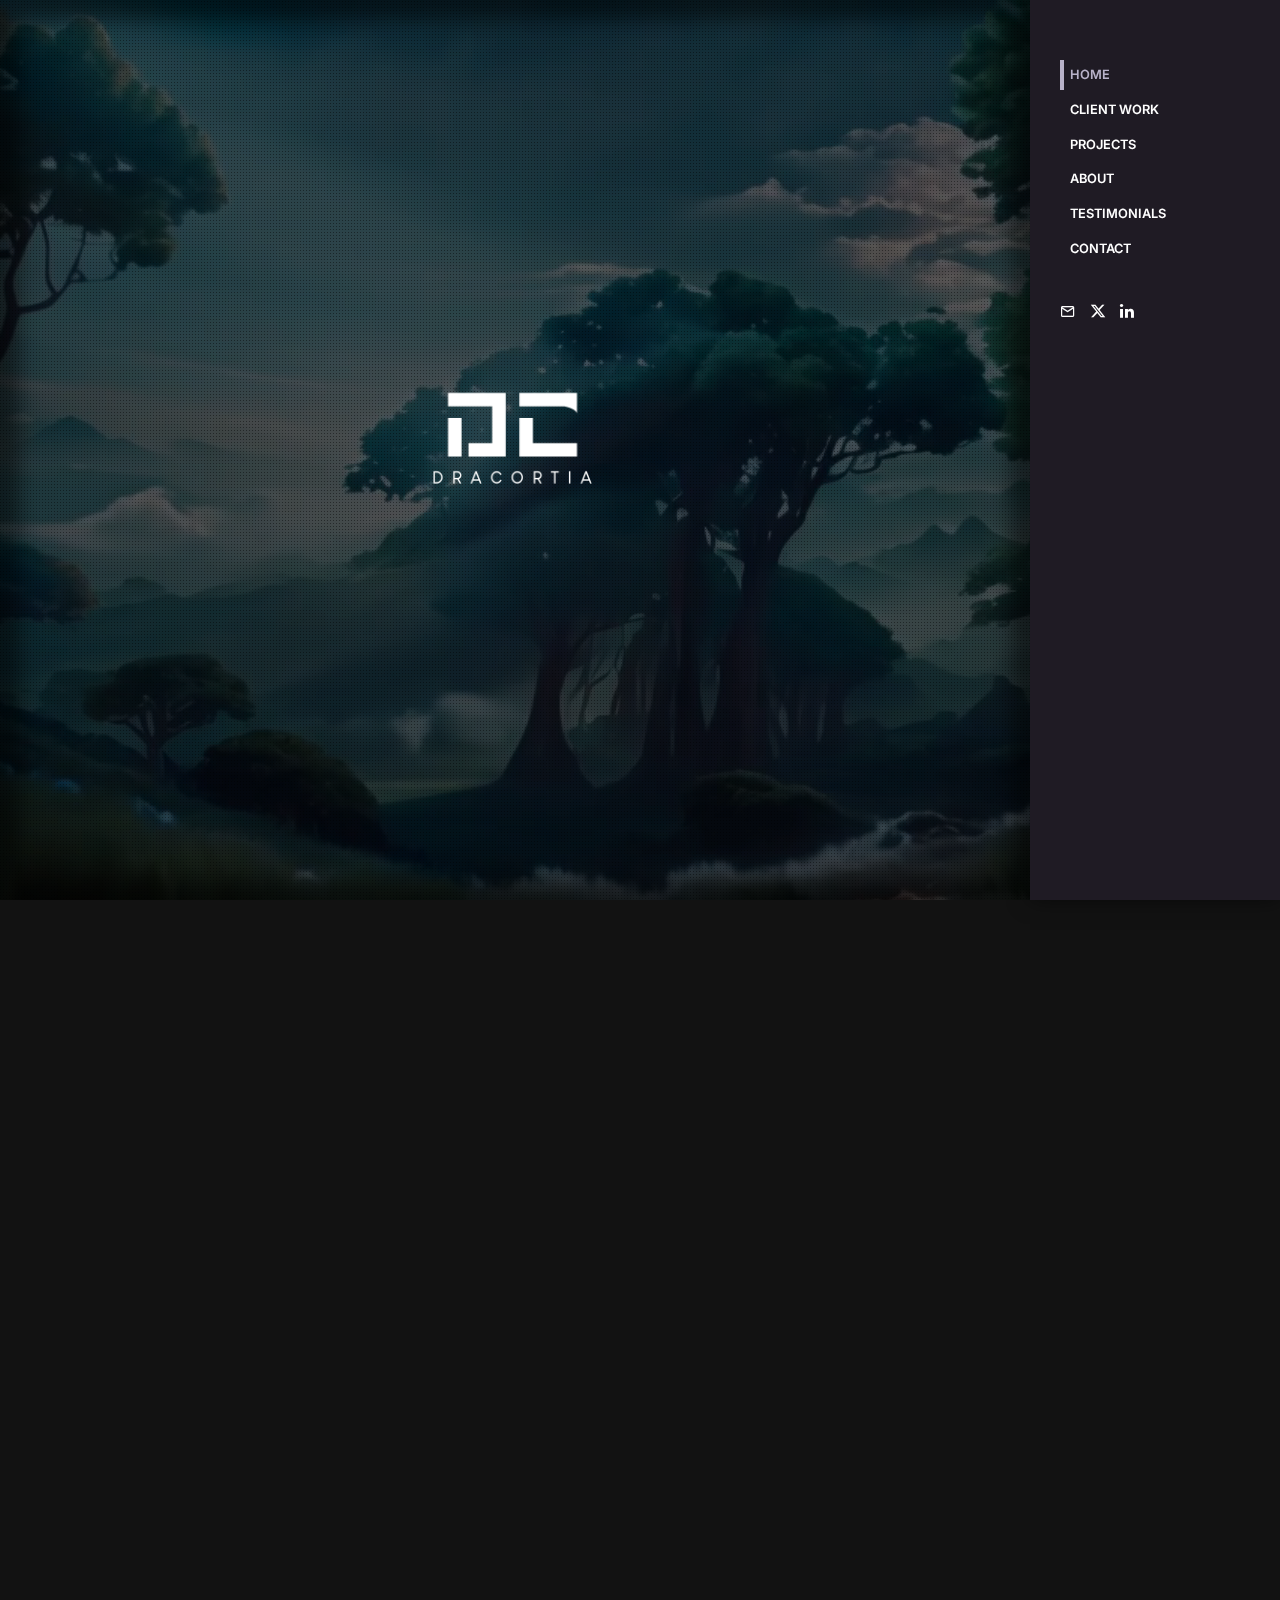
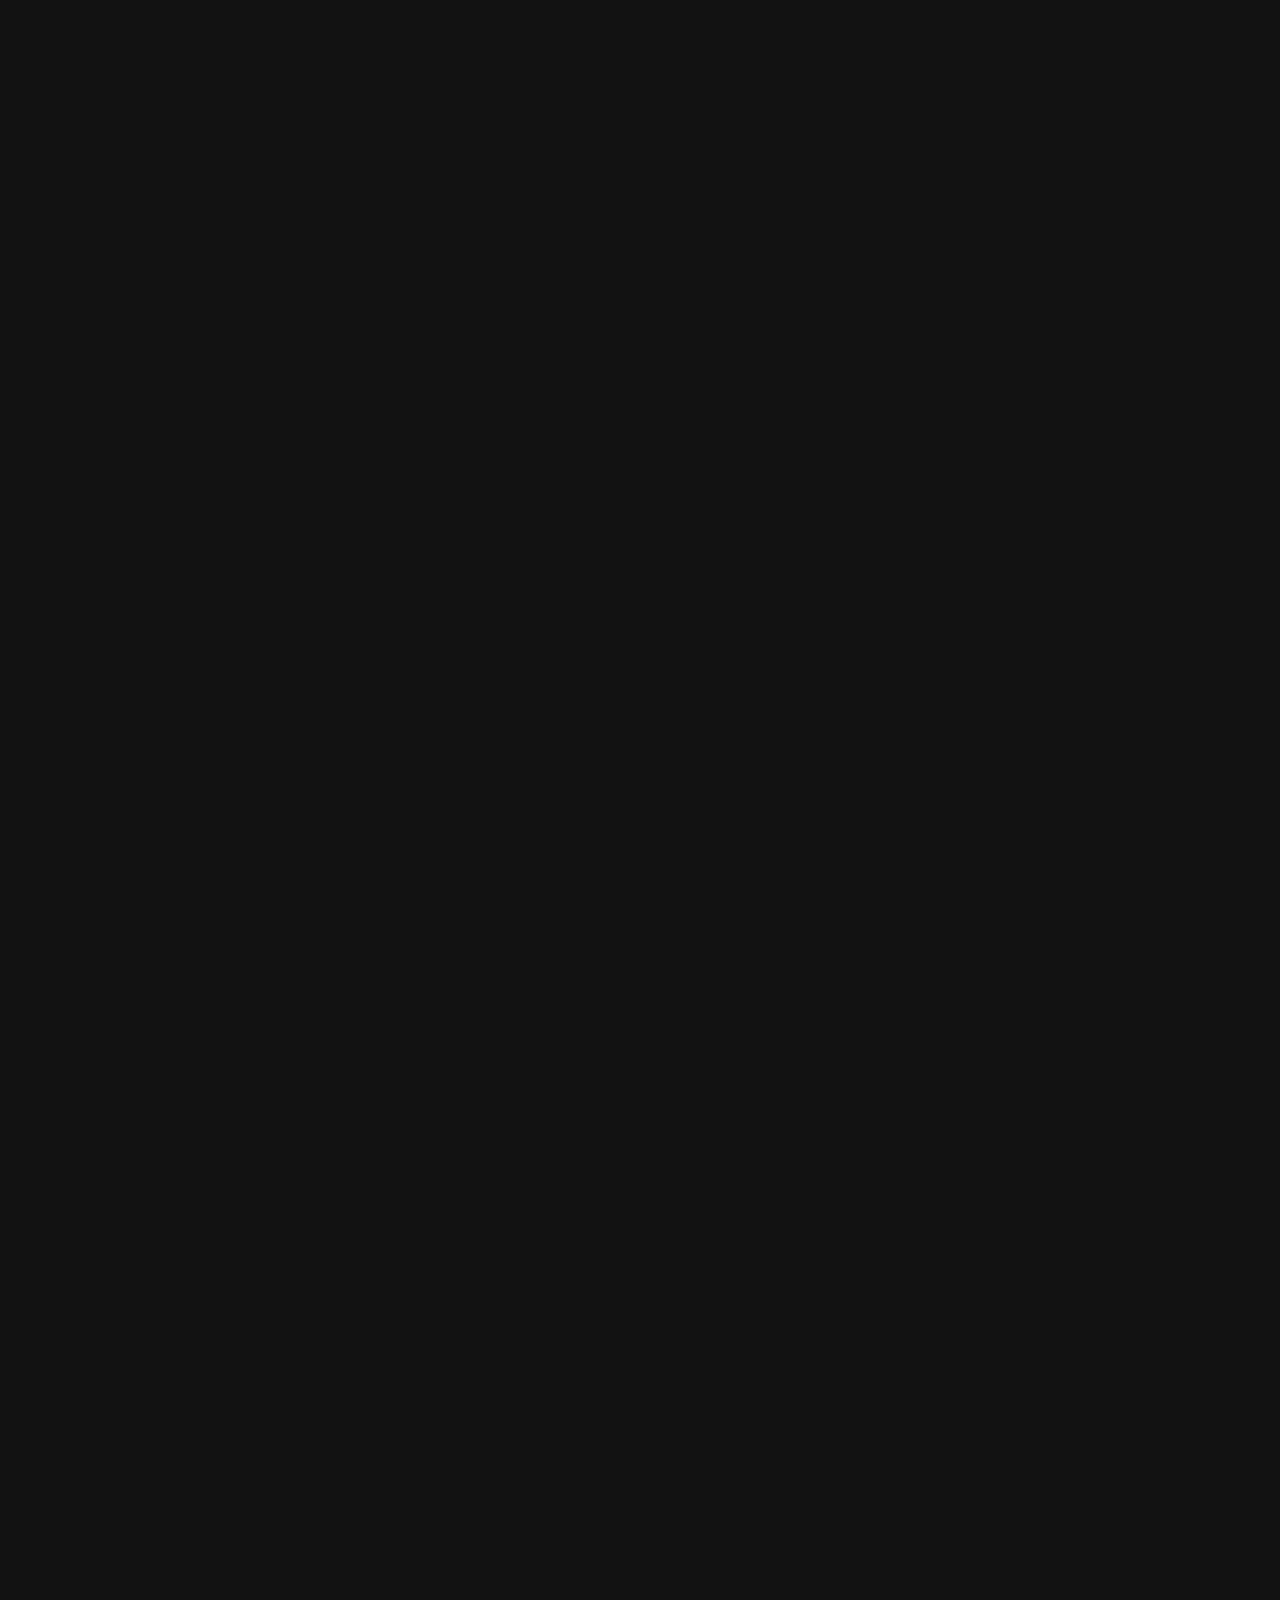
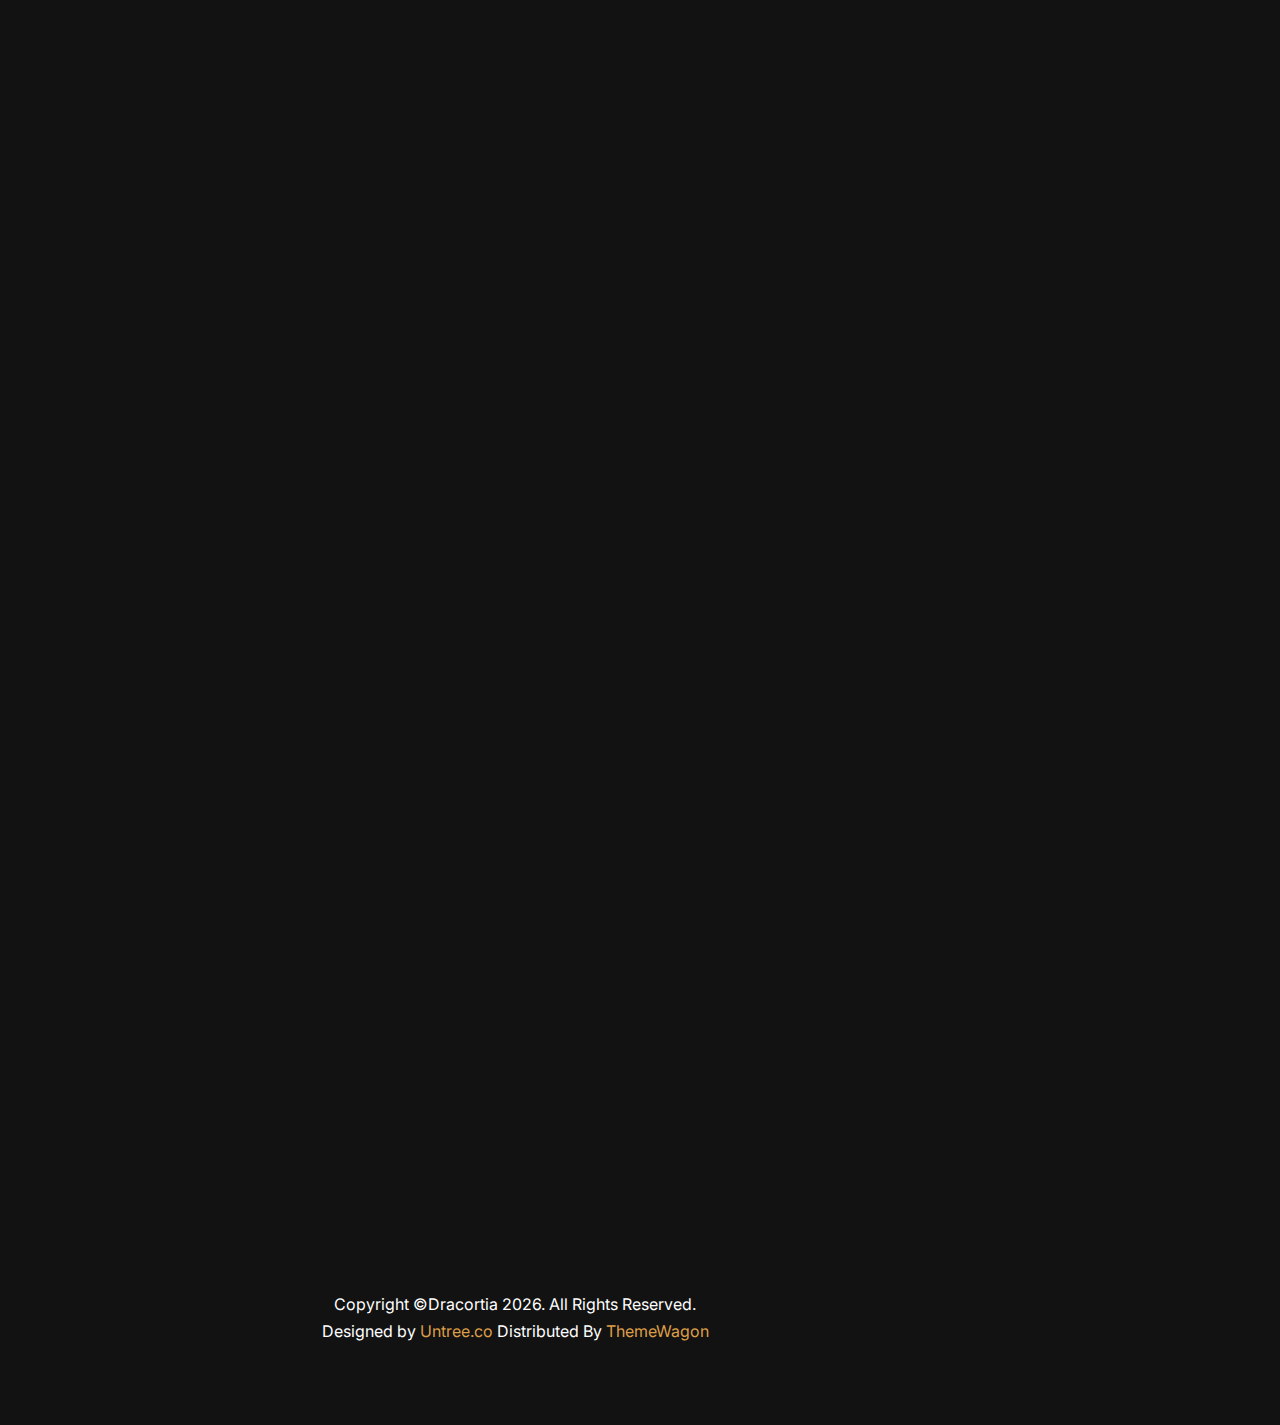
==== commit d029d840: "Changed - Background overlay" ====
--- a/index.html
+++ b/index.html
@@ -80,6 +80,7 @@
     <main class="main-content">
       
       <section class="site-section-hero bg-image mb-5"  data-stellar-background-ratio="0.5" id="section-home">
+        <div class="pixel-overlay">
         <div class="parallax-container">
           <video class="parallax-video" autoplay muted loop>
               <source src="images/dracortia.mp4" type="video/mp4">
@@ -87,11 +88,11 @@
           </video>
           <div class="videoShadow"></div>
        </div>  
+       </div>
       
         <div class="videoOverlay text-overlay row justify-content-center align-items-center">
           <div class="col-md-8 text-center">
               <img src="images/LOGO.png" alt="Image" class="img-fluid mb-4 w-35" >
-            <p data-aos="fade-up" data-aos-delay="100"><a href="#section-contact" class="btn btn-primary btn-md smoothscroll">Start Your Journey</a></p>
           </div>
        </div>
       </section>
--- a/css/style.css
+++ b/css/style.css
@@ -6,7 +6,18 @@
   font-size: 1rem;
   background: #121212; }
 
-
+.pixel-overlay:after
+{
+  content: "";
+  position: absolute;
+  top: 0;
+  bottom: 0;
+  left: 0;
+  right: 0;
+  background: url(../images/pixel.png) 50%;
+  opacity: 60%;
+  z-index:0;
+}
 
   .parallax-container {
     position: absolute;
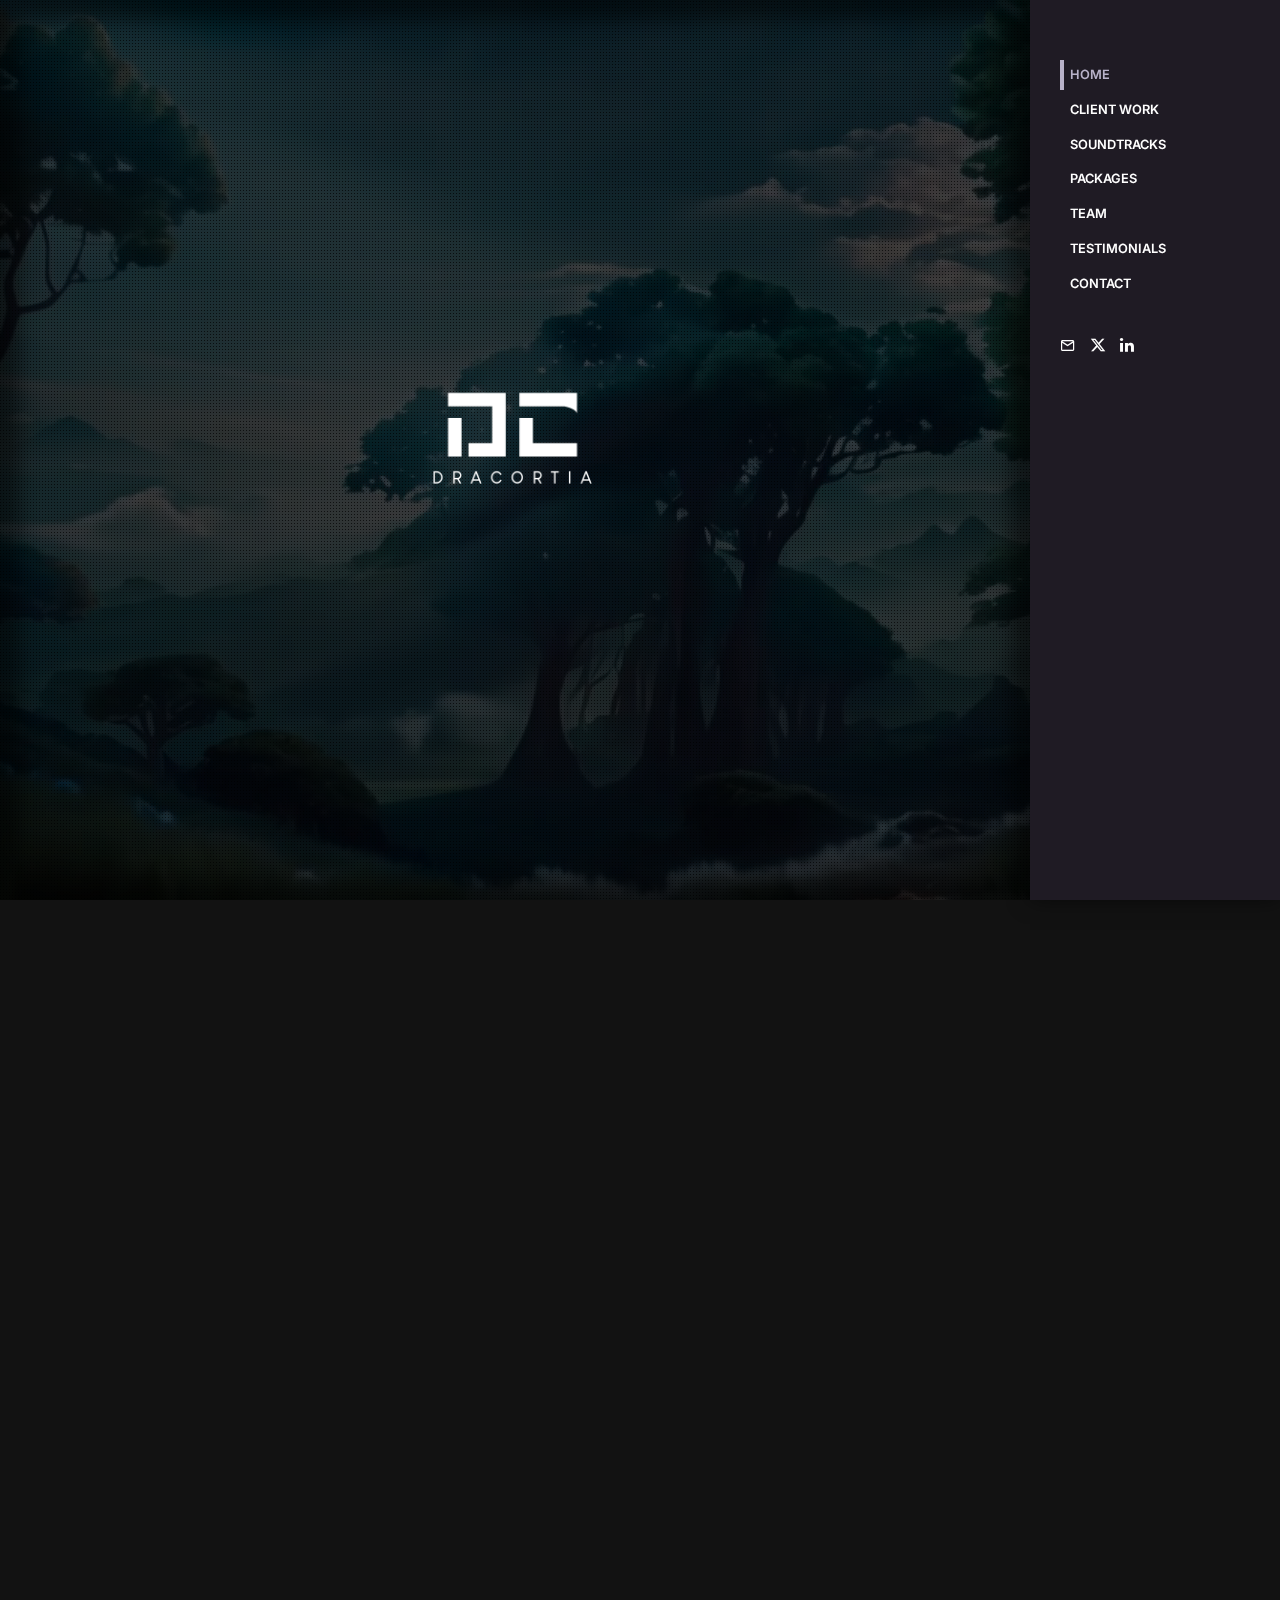
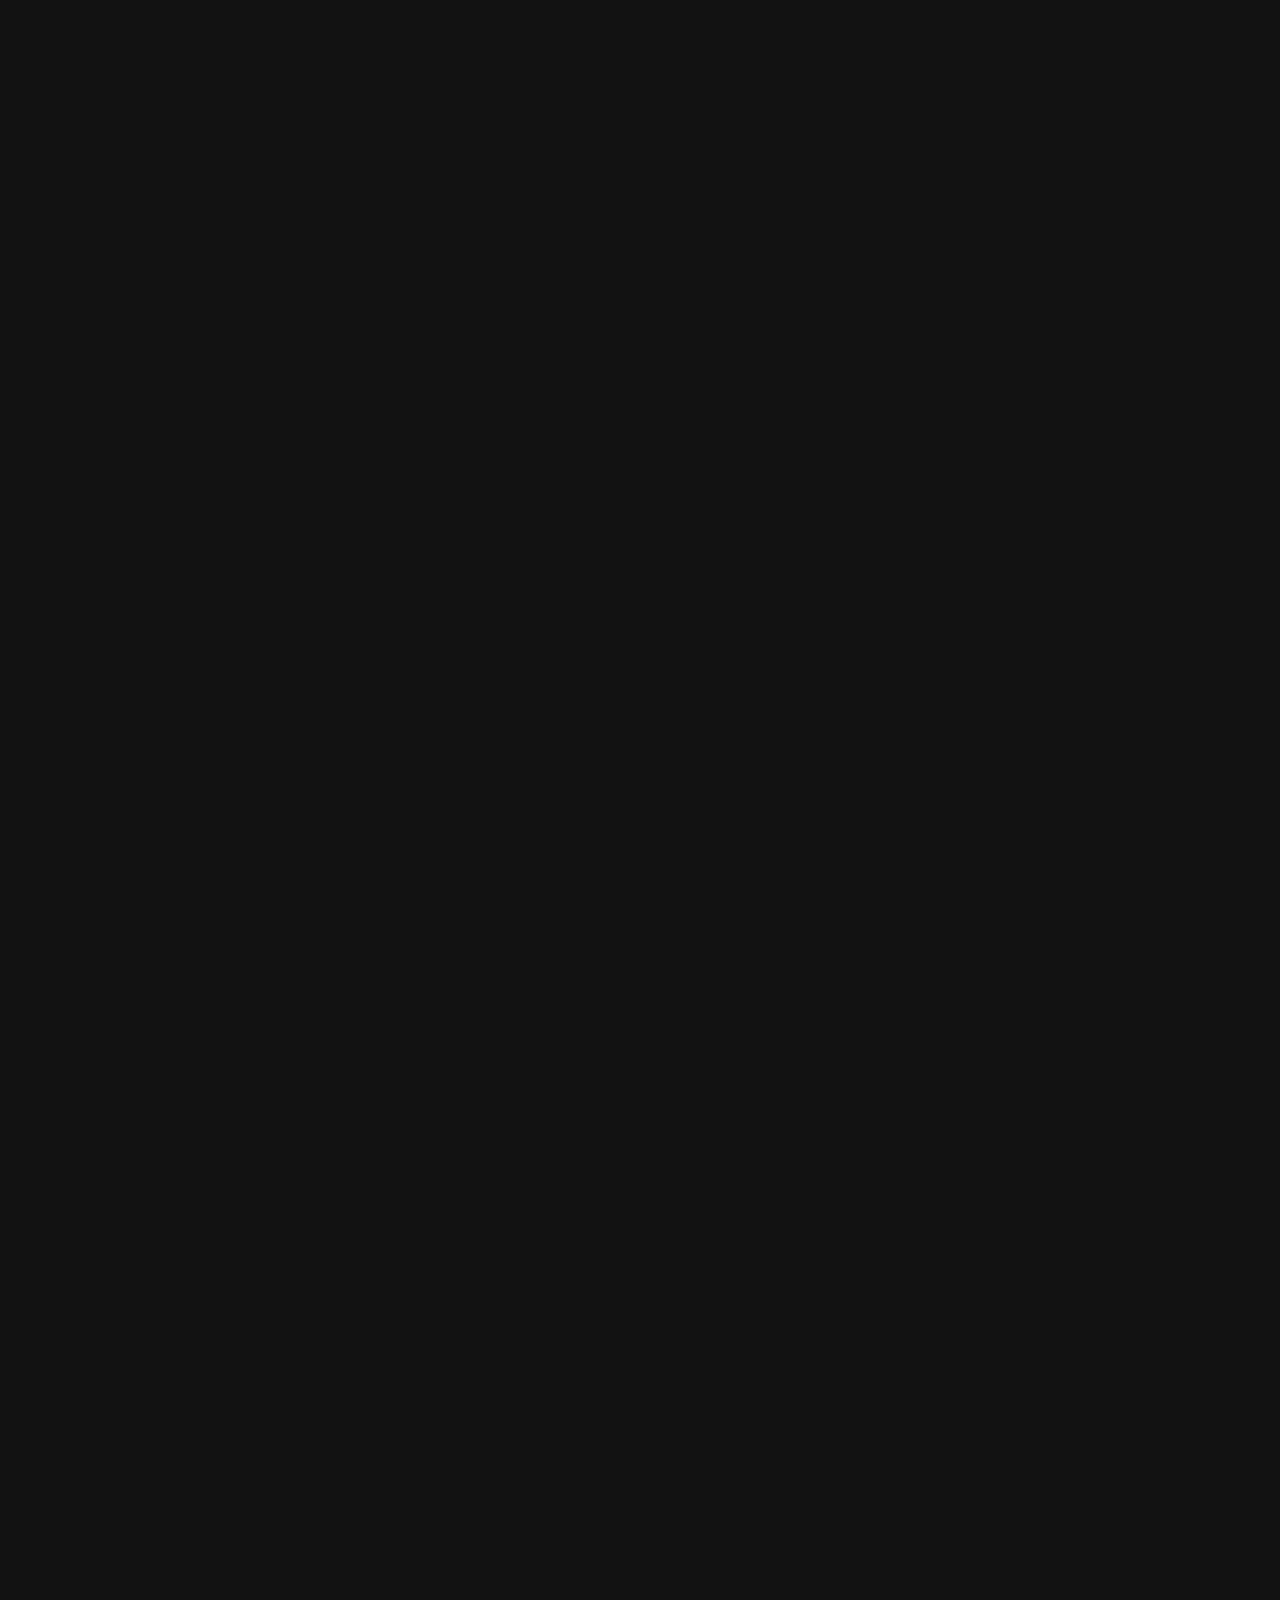
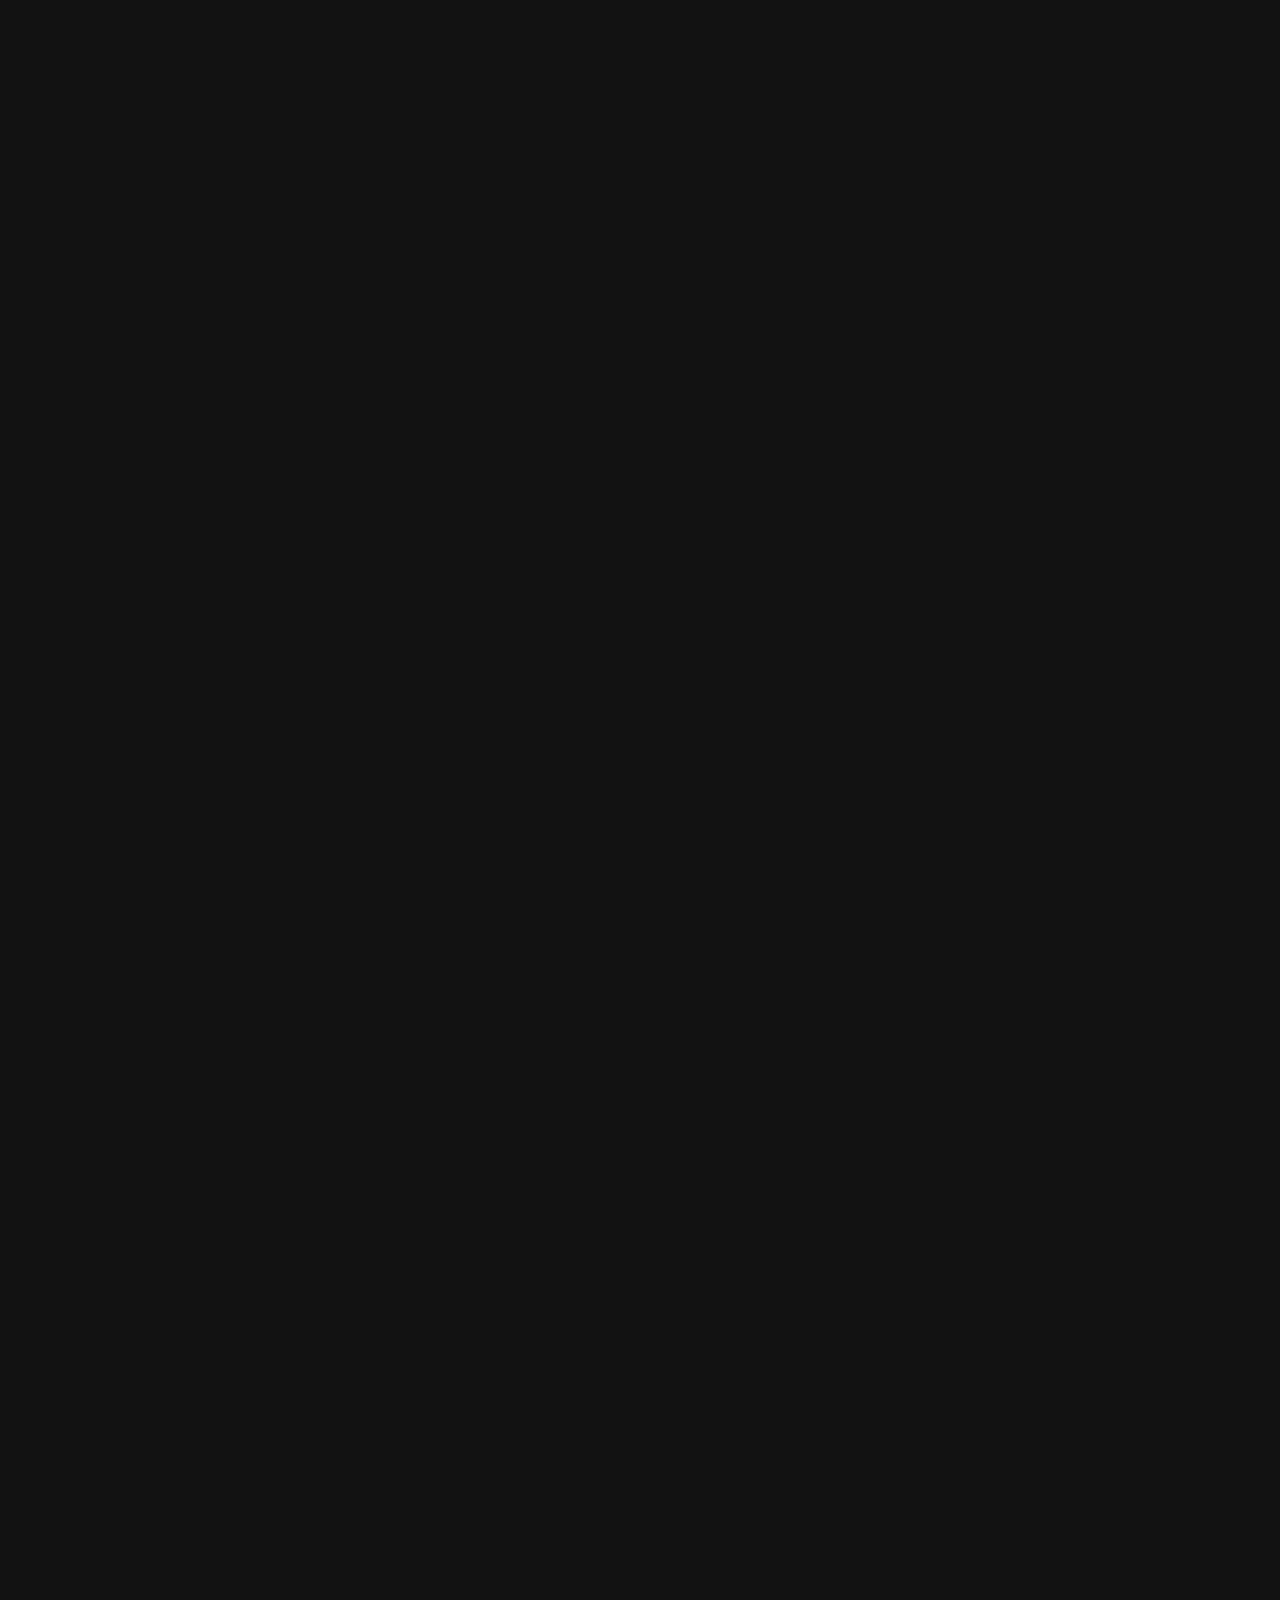
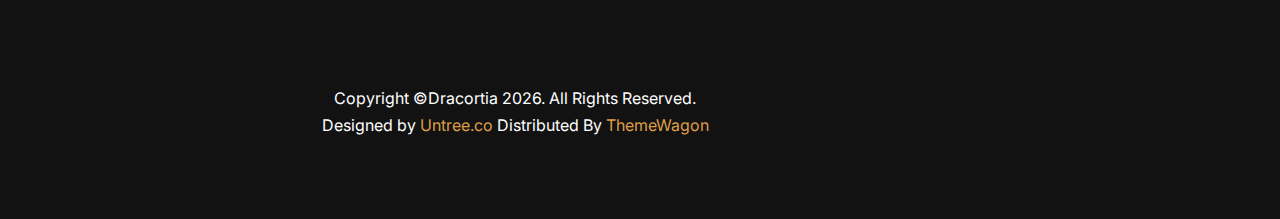
==== commit edb34e65: "Changed - New sections etc." ====
--- a/index.html
+++ b/index.html
@@ -65,8 +65,9 @@
         <ul class="js-clone-nav">
           <li><a href="#section-home" class="nav-link">Home</a></li>
           <li><a href="#section-clients" class="nav-link">Client Work</a></li>
-          <li><a href="#section-projects" class="nav-link">Projects</a></li>
-          <li><a href="#section-about" class="nav-link">About</a></li>
+          <li><a href="#section-soundtracks" class="nav-link">Soundtracks</a></li>
+          <li><a href="#section-packages" class="nav-link">Packages</a></li>
+          <li><a href="#section-team" class="nav-link">Team</a></li>
           <li><a href="#section-testimonial" class="nav-link">Testimonials</a></li>
           <li><a href="#section-contact" class="nav-link">Contact</a></li>
         </ul>
@@ -119,36 +120,60 @@
   </div>
   </div>
 
-        </section> <!-- #section-clients -->
-
-      <section class="site-section" id="section-projects">
+
+</section> <!-- #section-clients -->
+
+
+<section class="site-section" id="section-soundtracks">
+  <!-- Tracks used in this music/audio player application are free to use. I downloaded them from Soundcloud and NCS websites. I am not the owner of these tracks. -->
+
+<div class="container">
+<div data-aos="fade-up"  data-aos-delay="100">
+<div class="row justify-content-center">
+<div class="col text-center">
+  <h2 class="heading">Soundtracks</h2>
+</div>
+</div>
+</div>
+
+<div data-aos="fade-up"  data-aos-delay="100">
+<div class="row justify-content-center">
+<div class="col-md-6 testimony text-center ratio ratio-16x9">
+  <iframe style="border-radius:12px" src="https://open.spotify.com/embed/artist/05vss5M8JXdjM4cY95CpRp?utm_source=generator" width="100%" height="152" frameBorder="0" allowfullscreen="" allow="autoplay; clipboard-write; encrypted-media; fullscreen; picture-in-picture" loading="lazy"></iframe>
+</div>
+</div>
+</div>
+</div>
+
+
+</section> <!-- #section-soundtracks -->
+
+
+      <section class="site-section" id="section-packages">
         <!-- Tracks used in this music/audio player application are free to use. I downloaded them from Soundcloud and NCS websites. I am not the owner of these tracks. -->
   
-  <div class="container">
-    <div data-aos="fade-up"  data-aos-delay="100">
-    <div class="row justify-content-center">
-      <div class="col text-center">
-        <h2 class="heading">Projects</h2>
-      </div>
-    </div>
-    </div>
-
-    <div data-aos="fade-up"  data-aos-delay="100">
-    <div class="row justify-content-center">
-  <div class="col-md-6 testimony text-center ratio ratio-16x9">
-    <iframe src="https://www.youtube.com/embed/CeETwvDFuDE?si=78ZqV9KeZf1Hv7tm" title="YouTube video player" frameborder="0" allow="accelerometer; autoplay; clipboard-write; encrypted-media; gyroscope; picture-in-picture; web-share" allowfullscreen style="width: 100%; height: 300px;"></iframe>
-</div>
-          <div class="col-md-6 testimony text-center ratio ratio-16x9">
-                <iframe  src="https://www.youtube.com/embed/G1xXPSgpeXk?si=Y0UZ5aXNTZqlPcG_" title="YouTube video player" frameborder="0" allow="accelerometer; autoplay; clipboard-write; encrypted-media; gyroscope; picture-in-picture; web-share" allowfullscreen  style="width: 100%; height: 300px;"></iframe>
-                <a href="https://dracortia.lemonsqueezy.com/checkout/buy/6b3bb72f-38a4-4496-8de7-b848f67b063f?embed=1&dark=1&checkout%5Bdiscount_code%5D=NY2024" class="lemonsqueezy-button">Buy Dracortia - Royalty Free Package #1 - Chronicles</a><script src="https://assets.lemonsqueezy.com/lemon.js" defer></script>
-          </div>
-    </div>
-  </div>
-  </div>
-
-        </section> <!-- #section-projects -->
-
-        <section class="site-section" id="section-about">
+          <div class="container">
+            <div data-aos="fade-up"  data-aos-delay="100">
+            <div class="row justify-content-center">
+              <div class="col text-center">
+                <h2 class="heading">Royalty-Free Packages</h2>
+              </div>
+            </div>
+            </div>
+
+            <div data-aos="fade-up"  data-aos-delay="100">
+            <div class="row justify-content-center">
+                  <div class="col-md-6 testimony text-center ratio ratio-16x9">
+                        <iframe  src="https://www.youtube.com/embed/G1xXPSgpeXk?si=Y0UZ5aXNTZqlPcG_" title="YouTube video player" frameborder="0" allow="accelerometer; autoplay; clipboard-write; encrypted-media; gyroscope; picture-in-picture; web-share" allowfullscreen  style="width: 100%; height: 300px;"></iframe>
+                        <a href="https://dracortia.lemonsqueezy.com/checkout/buy/6b3bb72f-38a4-4496-8de7-b848f67b063f?embed=1&dark=1&checkout%5Bdiscount_code%5D=NY2024" class="lemonsqueezy-button">Buy Dracortia - Royalty Free Package #1 - Chronicles</a><script src="https://assets.lemonsqueezy.com/lemon.js" defer></script>
+                  </div>
+            </div>
+          </div>
+          </div>
+
+        </section> <!-- #section-packages -->
+
+        <section class="site-section" id="section-team">
           <div class="container">
             <div class="row justify-content-center">
 
--- a/css/style.css
+++ b/css/style.css
@@ -6,7 +6,7 @@
   font-size: 1rem;
   background: #121212; }
 
-.pixel-overlay:after
+.pixel-overlay div::after
 {
   content: "";
   position: absolute;
@@ -509,7 +509,7 @@
   right: 0;
   z-index: 2000;
   padding-top: 20px;
-  background: #291f21;
+  background: #1F1B24;
   height: calc(100vh);
   -webkit-transform: translateX(110%);
   -ms-transform: translateX(110%);
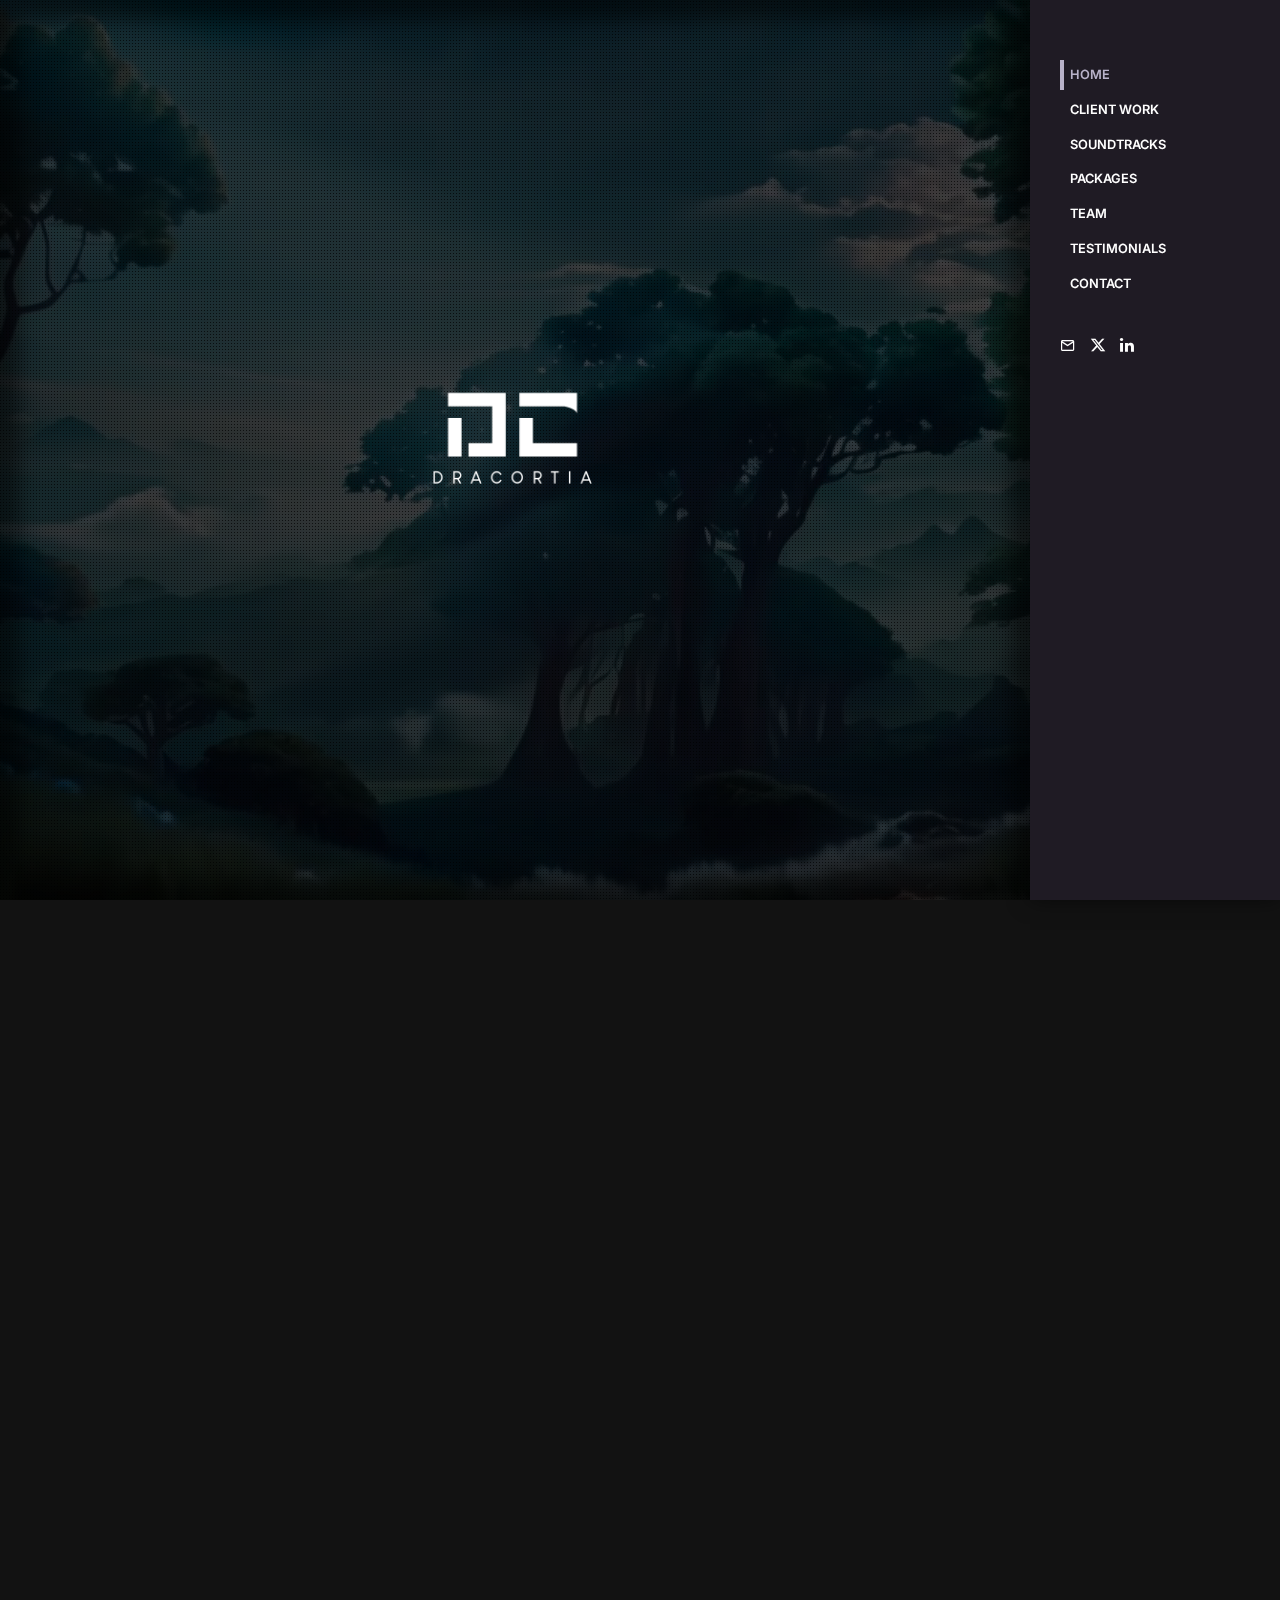
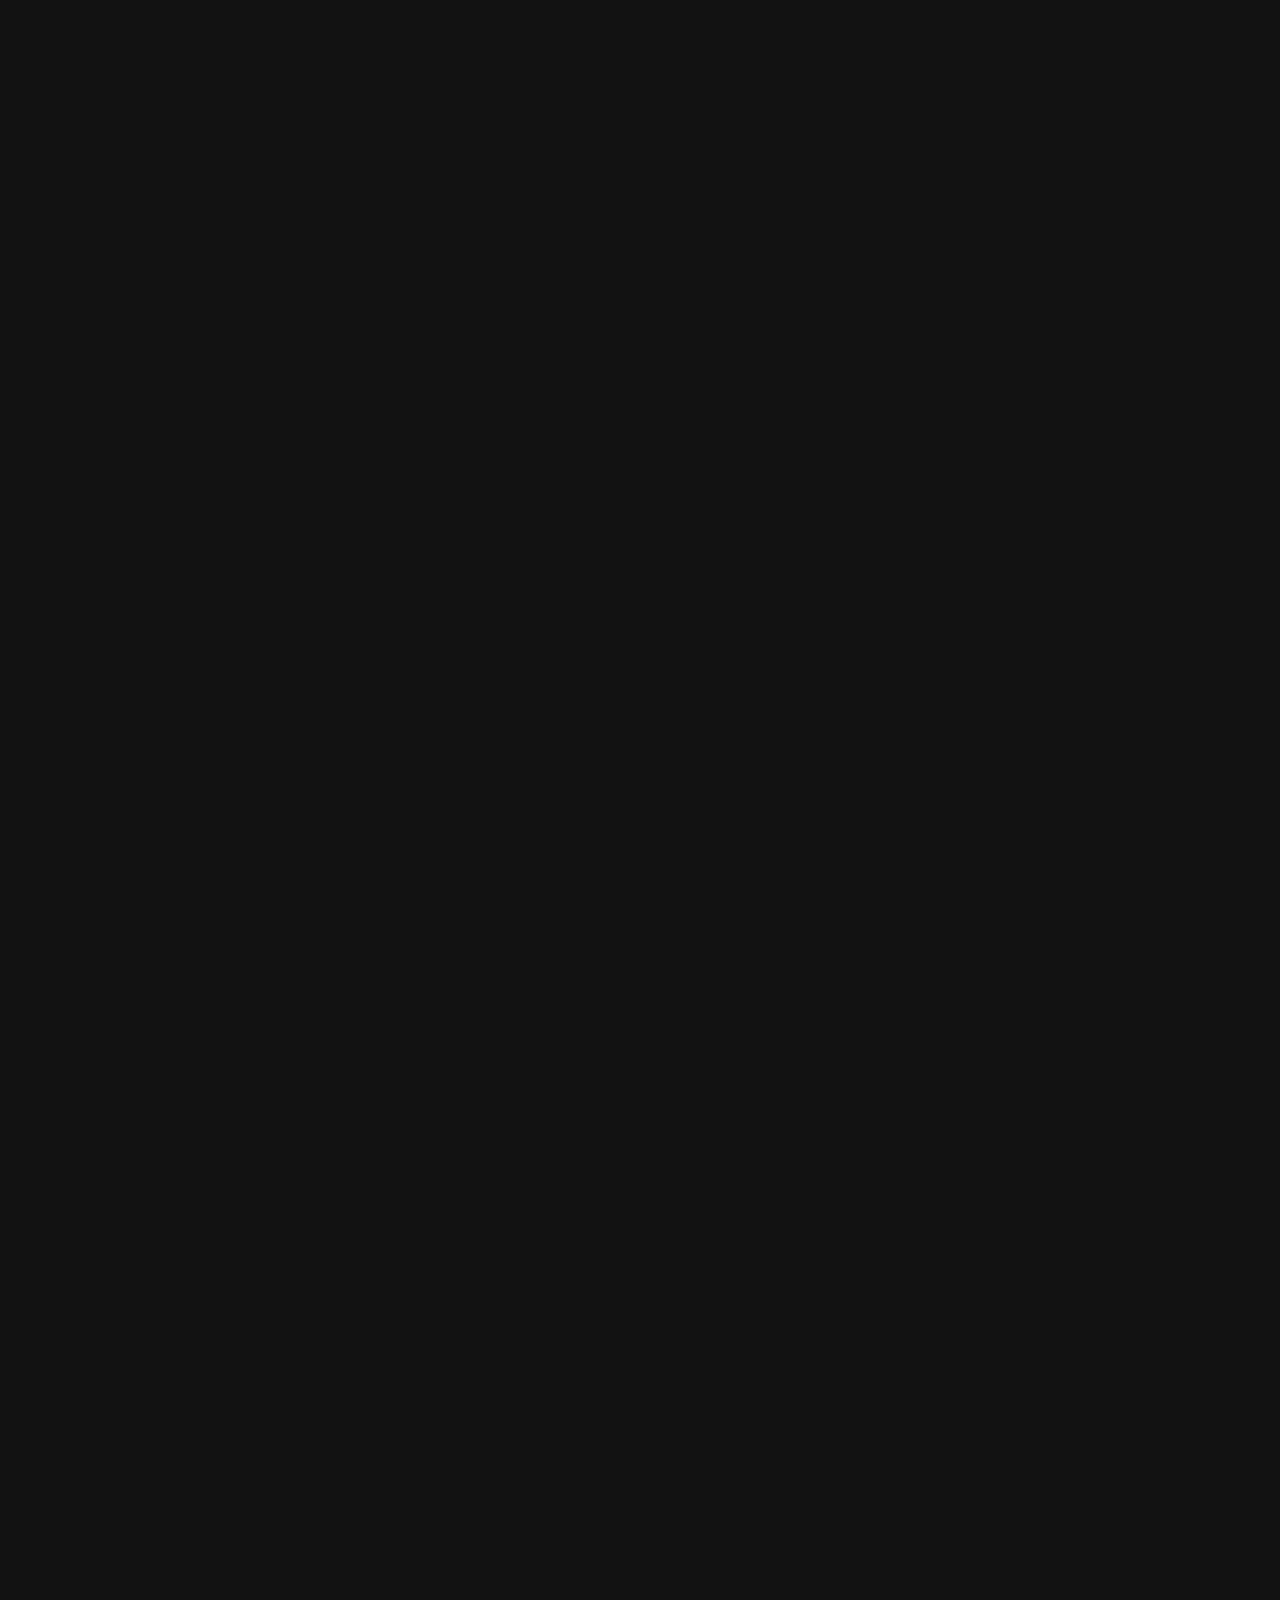
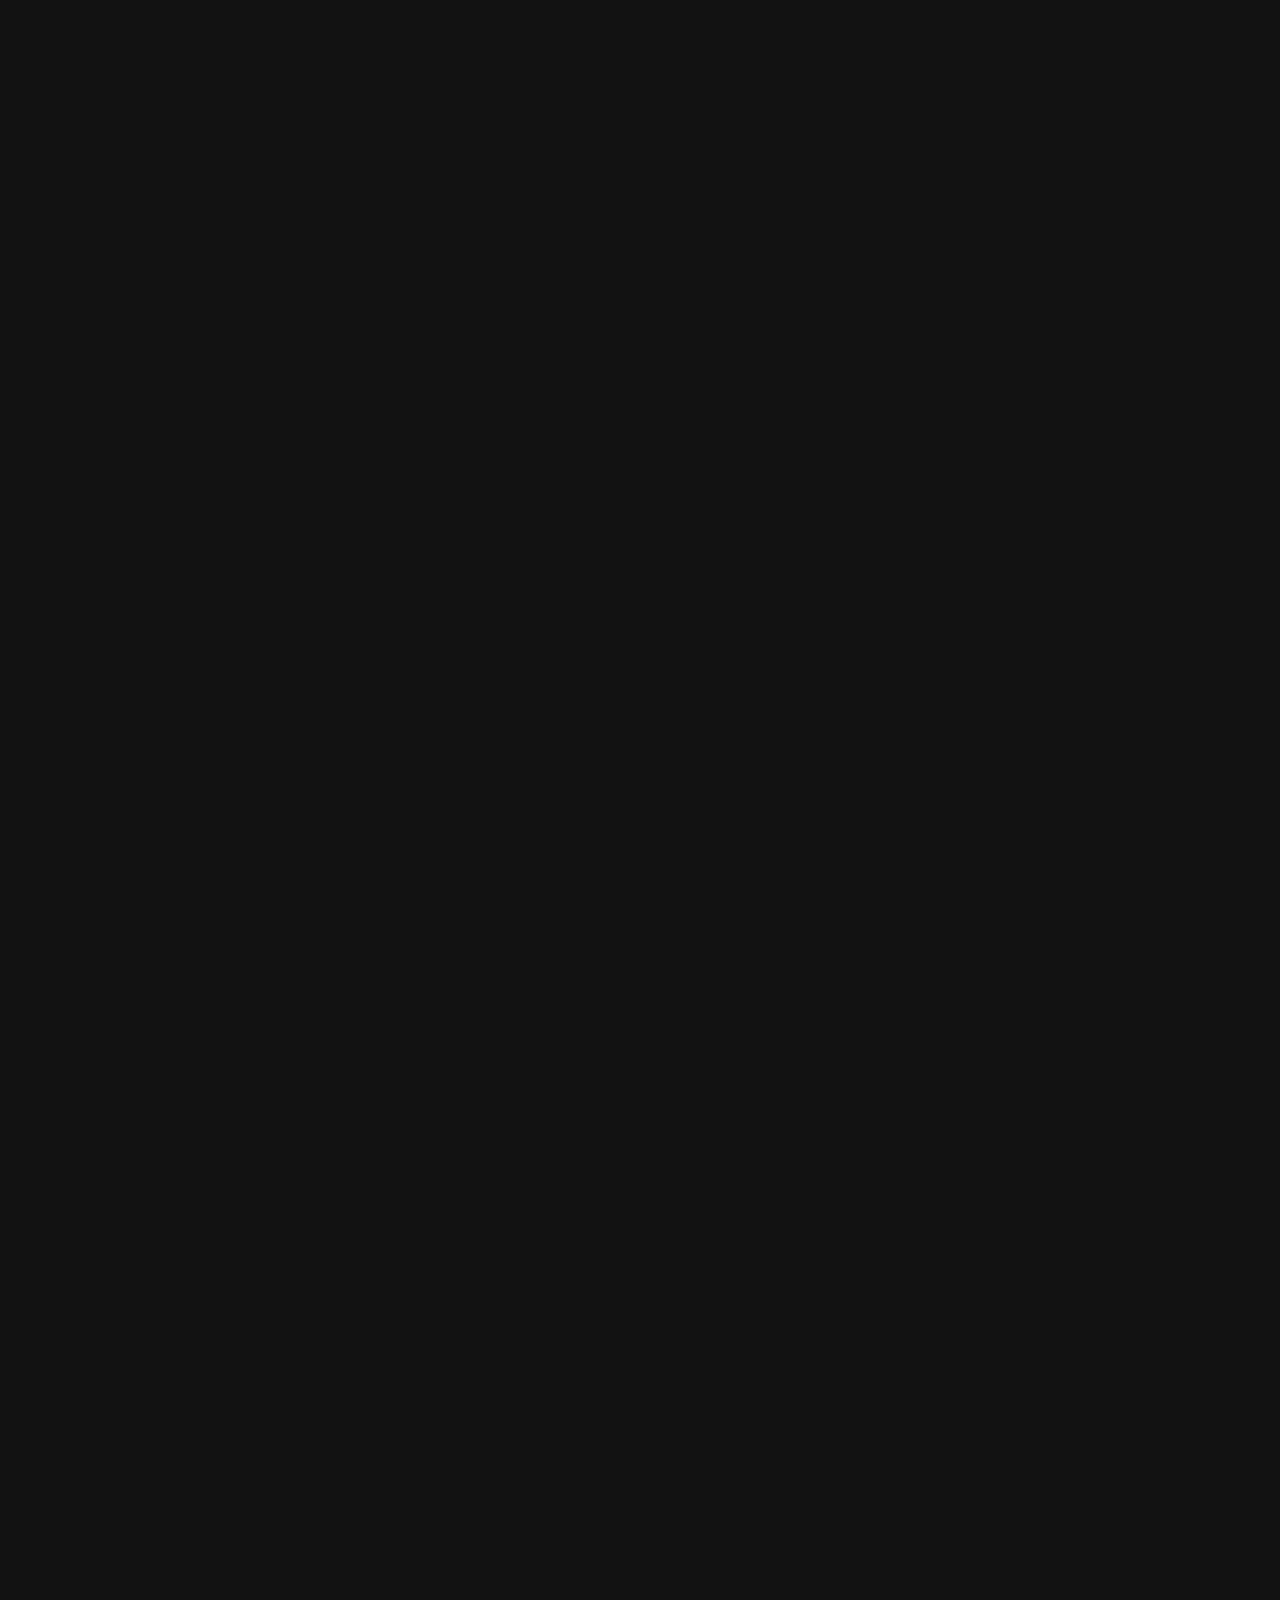
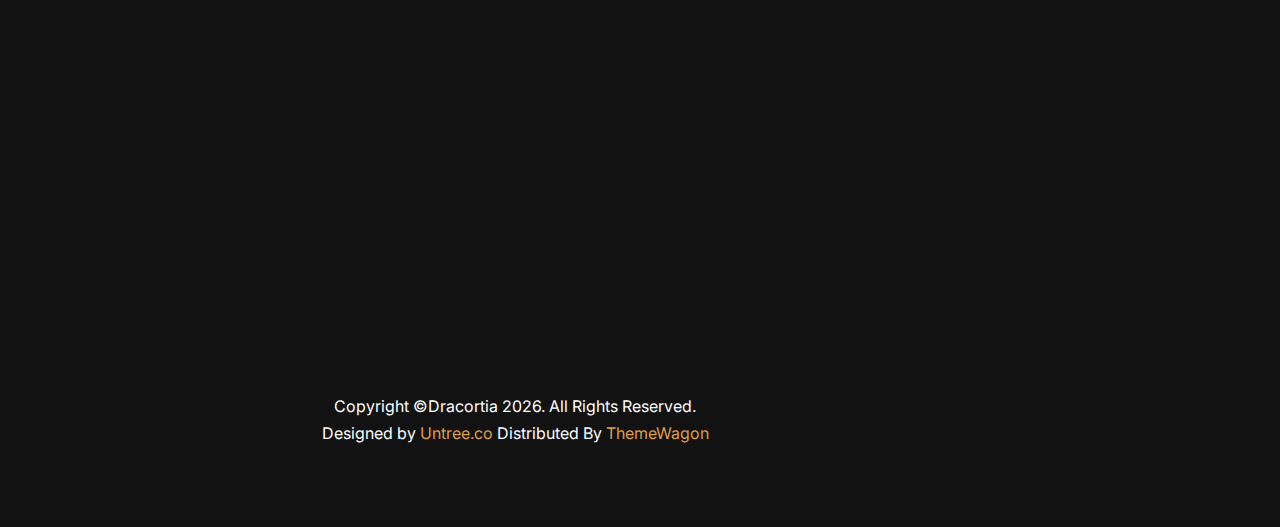
==== commit 7e42468e: "Added showreel to website" ====
--- a/index.html
+++ b/index.html
@@ -137,11 +137,17 @@
 </div>
 
 <div data-aos="fade-up"  data-aos-delay="100">
+  <div class="row justify-content-center">
+    <div class="col-md-6 testimony text-center ratio ratio-16x9">
+      <iframe src="https://www.youtube.com/embed/iSWYyPjsIQ0" title="YouTube video player" frameborder="0" allow="accelerometer; autoplay; clipboard-write; encrypted-media; gyroscope; picture-in-picture; web-share" allowfullscreen style="width: 100%; height: 300px;"></iframe>
+    </div>
+  </div>
 <div class="row justify-content-center">
 <div class="col-md-6 testimony text-center ratio ratio-16x9">
   <iframe style="border-radius:12px" src="https://open.spotify.com/embed/artist/05vss5M8JXdjM4cY95CpRp?utm_source=generator" width="100%" height="152" frameBorder="0" allowfullscreen="" allow="autoplay; clipboard-write; encrypted-media; fullscreen; picture-in-picture" loading="lazy"></iframe>
 </div>
 </div>
+
 </div>
 </div>
 
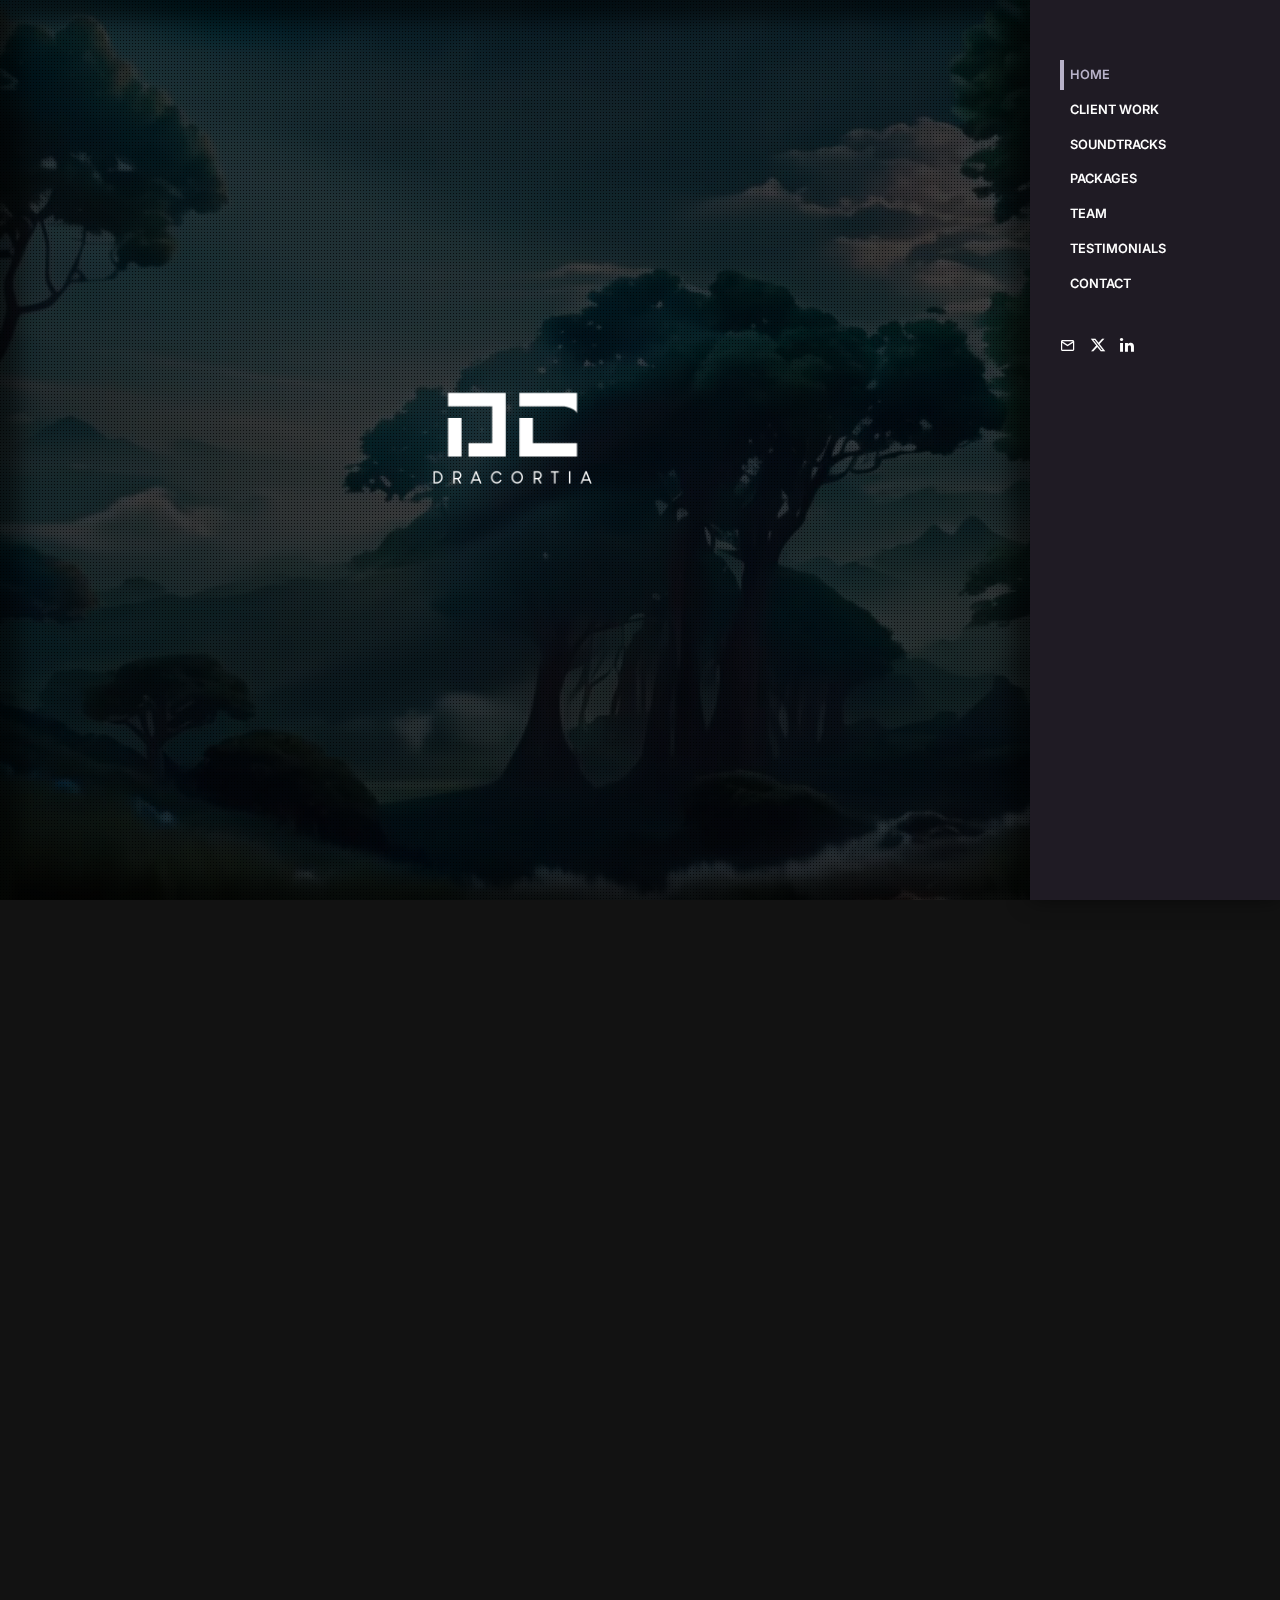
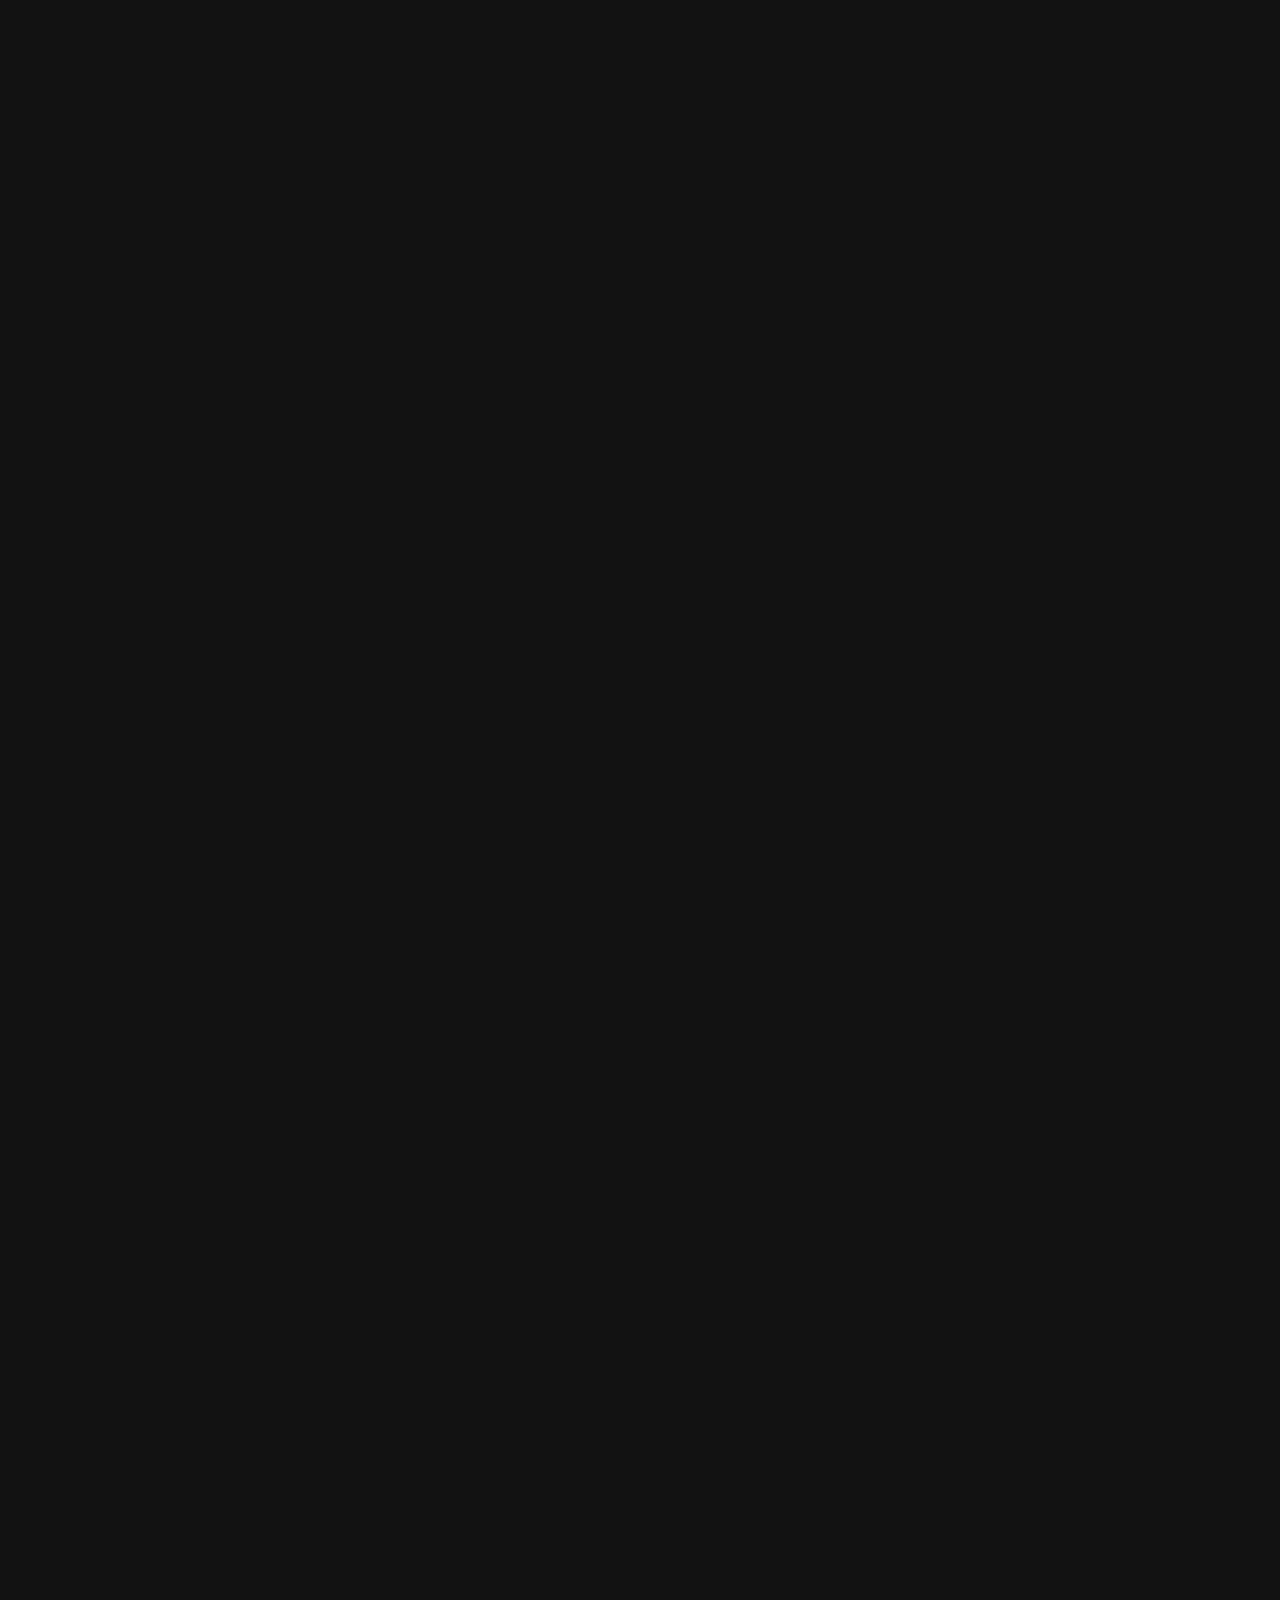
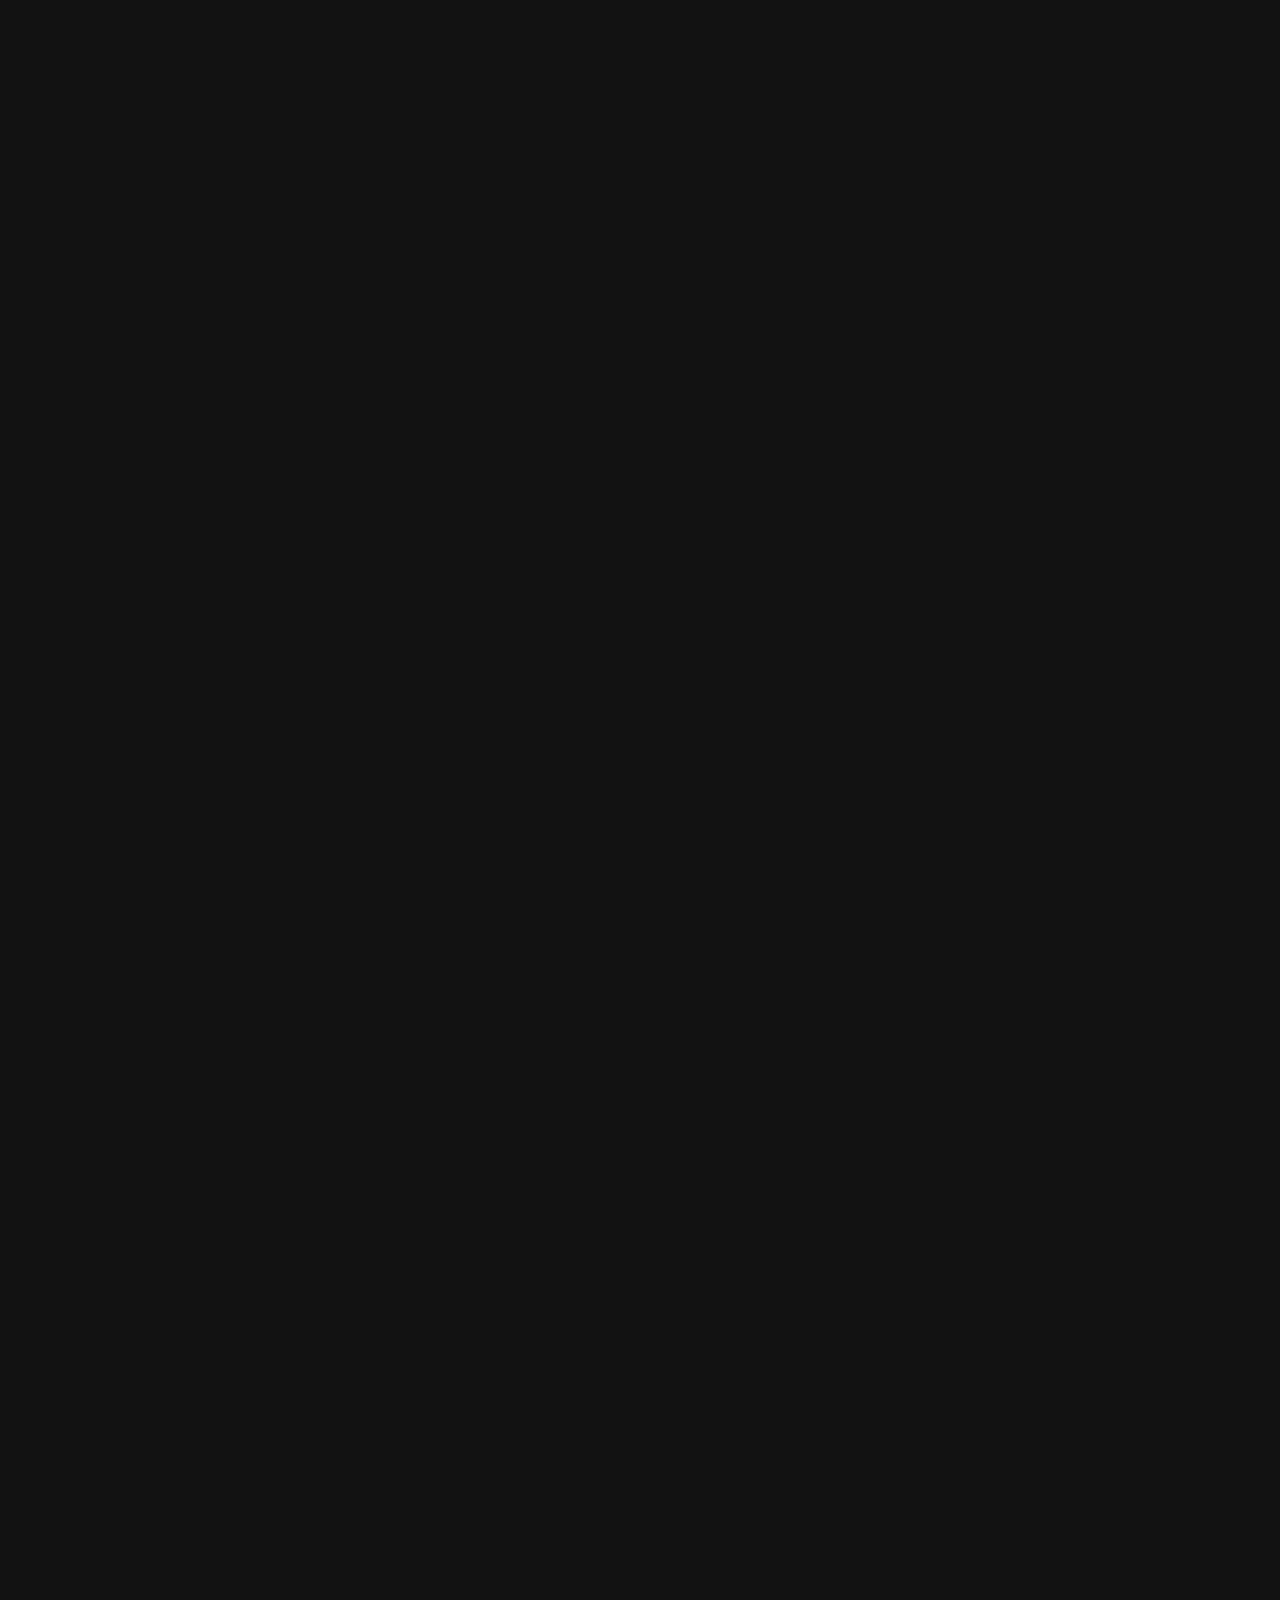
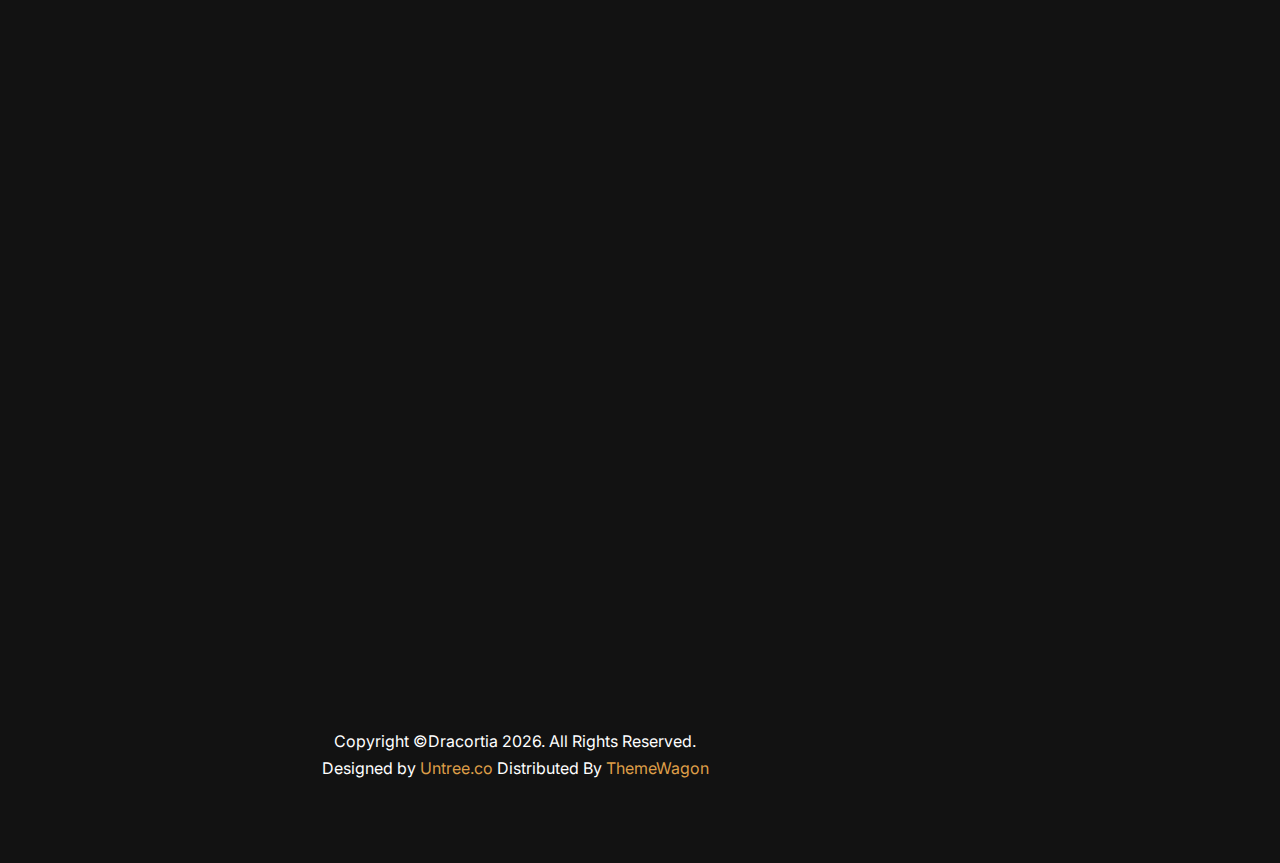
==== commit 74cae189: "Added Original Soundtrack" ====
--- a/index.html
+++ b/index.html
@@ -97,8 +97,9 @@
           </div>
        </div>
       </section>
-
-      <section class="site-section" id="section-clients">
+    
+
+ <section class="site-section" id="section-clients">
         <!-- Tracks used in this music/audio player application are free to use. I downloaded them from Soundcloud and NCS websites. I am not the owner of these tracks. -->
   
   <div class="container">
@@ -115,6 +116,14 @@
       <div class="col-md-6 testimony text-center ratio ratio-16x9">
         <iframe src="https://www.youtube.com/embed/03TC8wSO9PU?si=31eNGJaZcueCmPfu" title="YouTube video player" frameborder="0" allow="accelerometer; autoplay; clipboard-write; encrypted-media; gyroscope; picture-in-picture; web-share" allowfullscreen style="width: 100%; height: 300px;"></iframe>
         <a href="https://questseeker.games/" target="_blank">Quest Seeker Games</a>
+      </div>
+      <div class="col-md-6 testimony text-center ratio ratio-16x9">
+        <iframe src="https://www.youtube.com/embed/9V5tDmusu08?si=JAWHk28JGnWXIYeR" title="YouTube video player" frameborder="0" allow="accelerometer; autoplay; clipboard-write; encrypted-media; gyroscope; picture-in-picture; web-share" allowfullscreen style="width: 100%; height: 300px;"></iframe>
+        <a href="https://store.steampowered.com/app/3079160/Dont_Lose_Aggro/" target="_blank">Don't Lose Aggro</a>
+      </div>
+      <div class="col-md-6 testimony text-center ratio ratio-16x9">
+        <iframe src="https://www.youtube.com/embed/ux2sh79JPpc?si=JbwNkGoj58LGQRqG" title="YouTube video player" frameborder="0" allow="accelerometer; autoplay; clipboard-write; encrypted-media; gyroscope; picture-in-picture; web-share" allowfullscreen style="width: 100%; height: 300px;"></iframe>
+        <a href="https://store.steampowered.com/app/3079160/Dont_Lose_Aggro/" target="_blank">Don't Lose Aggro</a>
       </div>
     </div>
   </div>
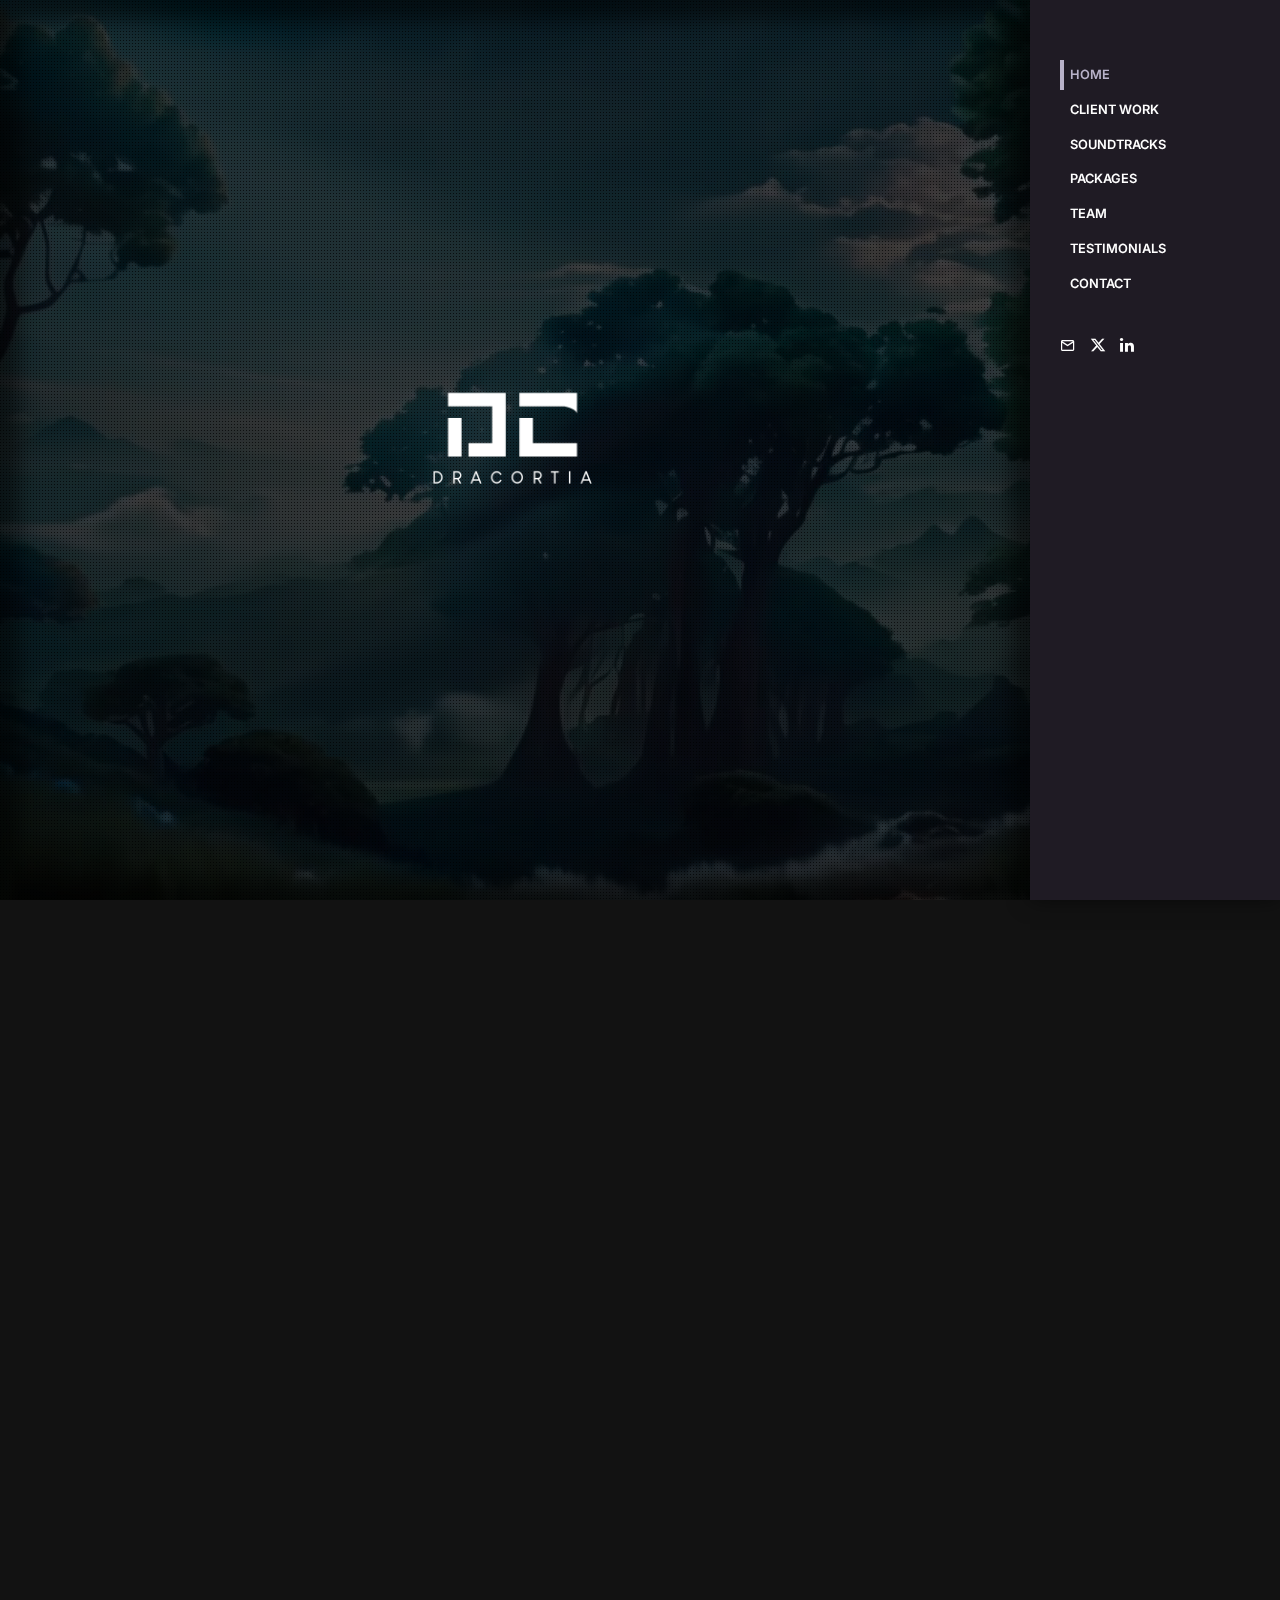
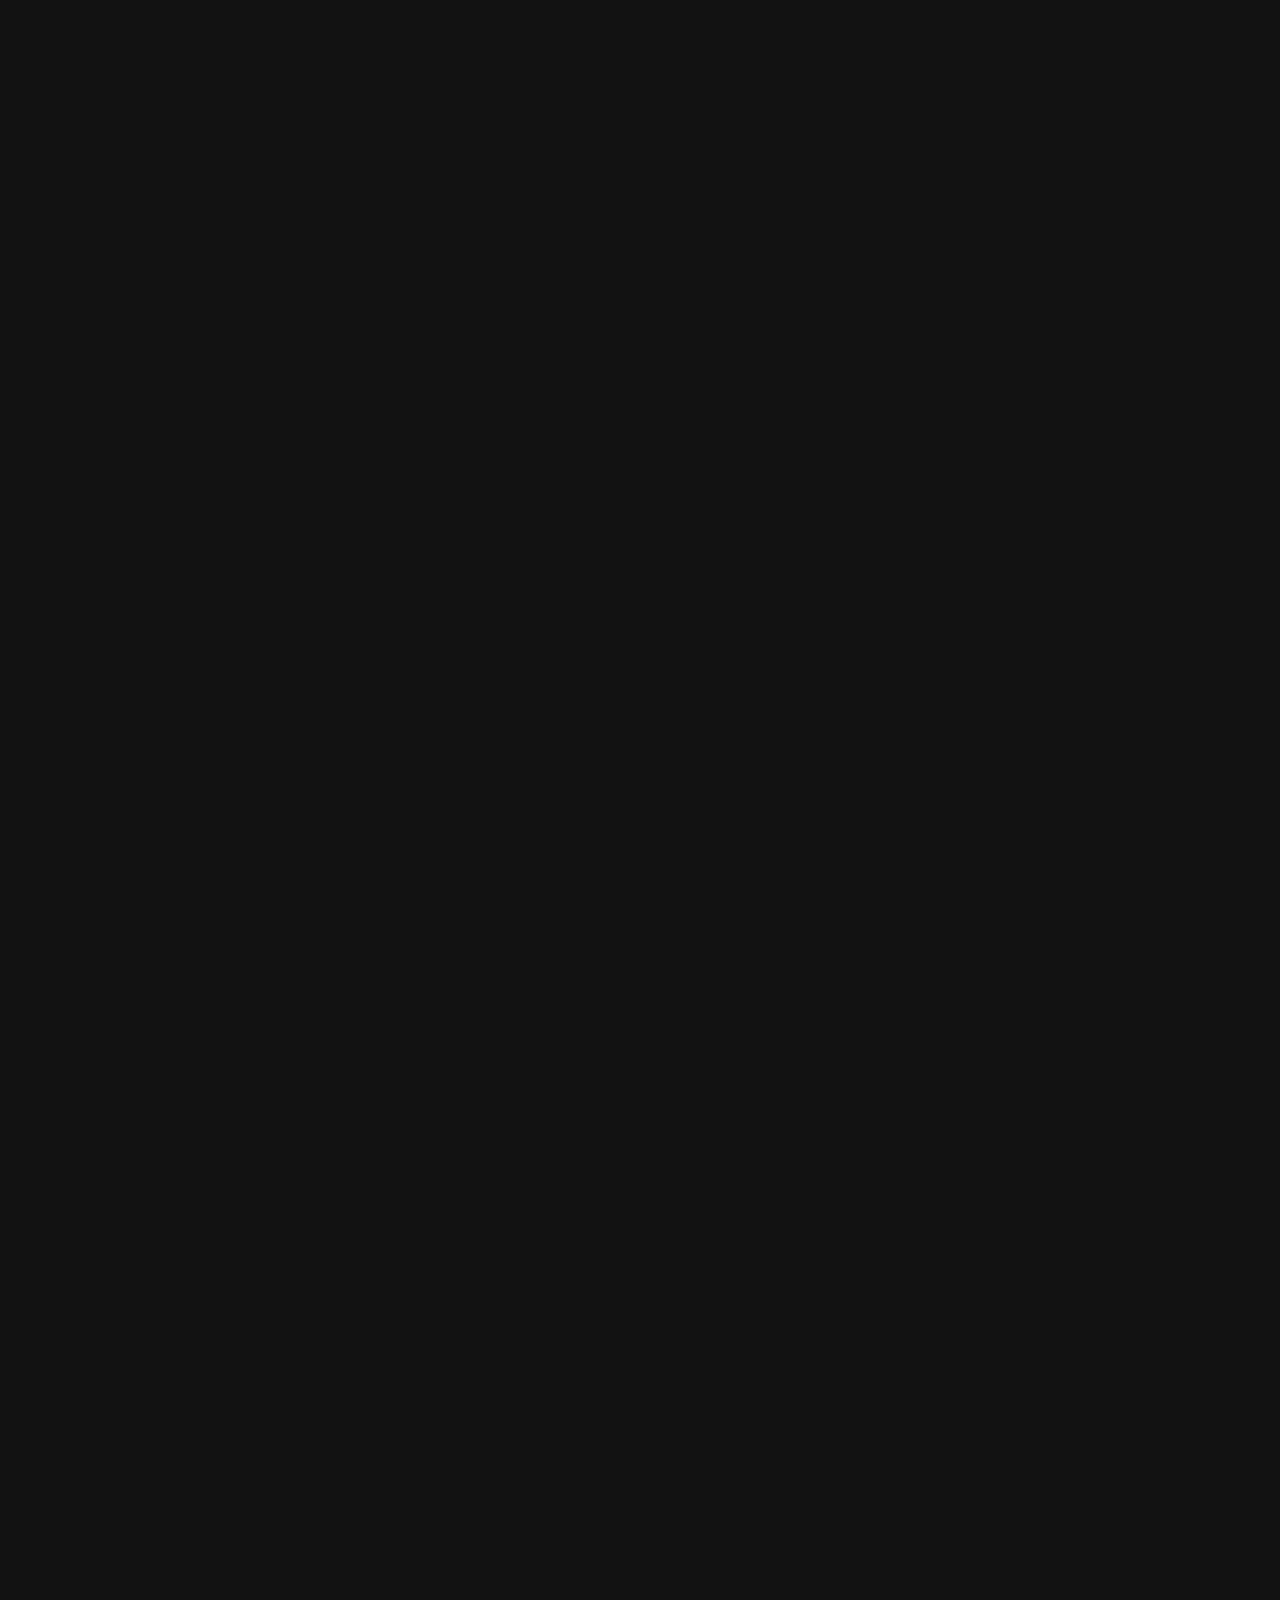
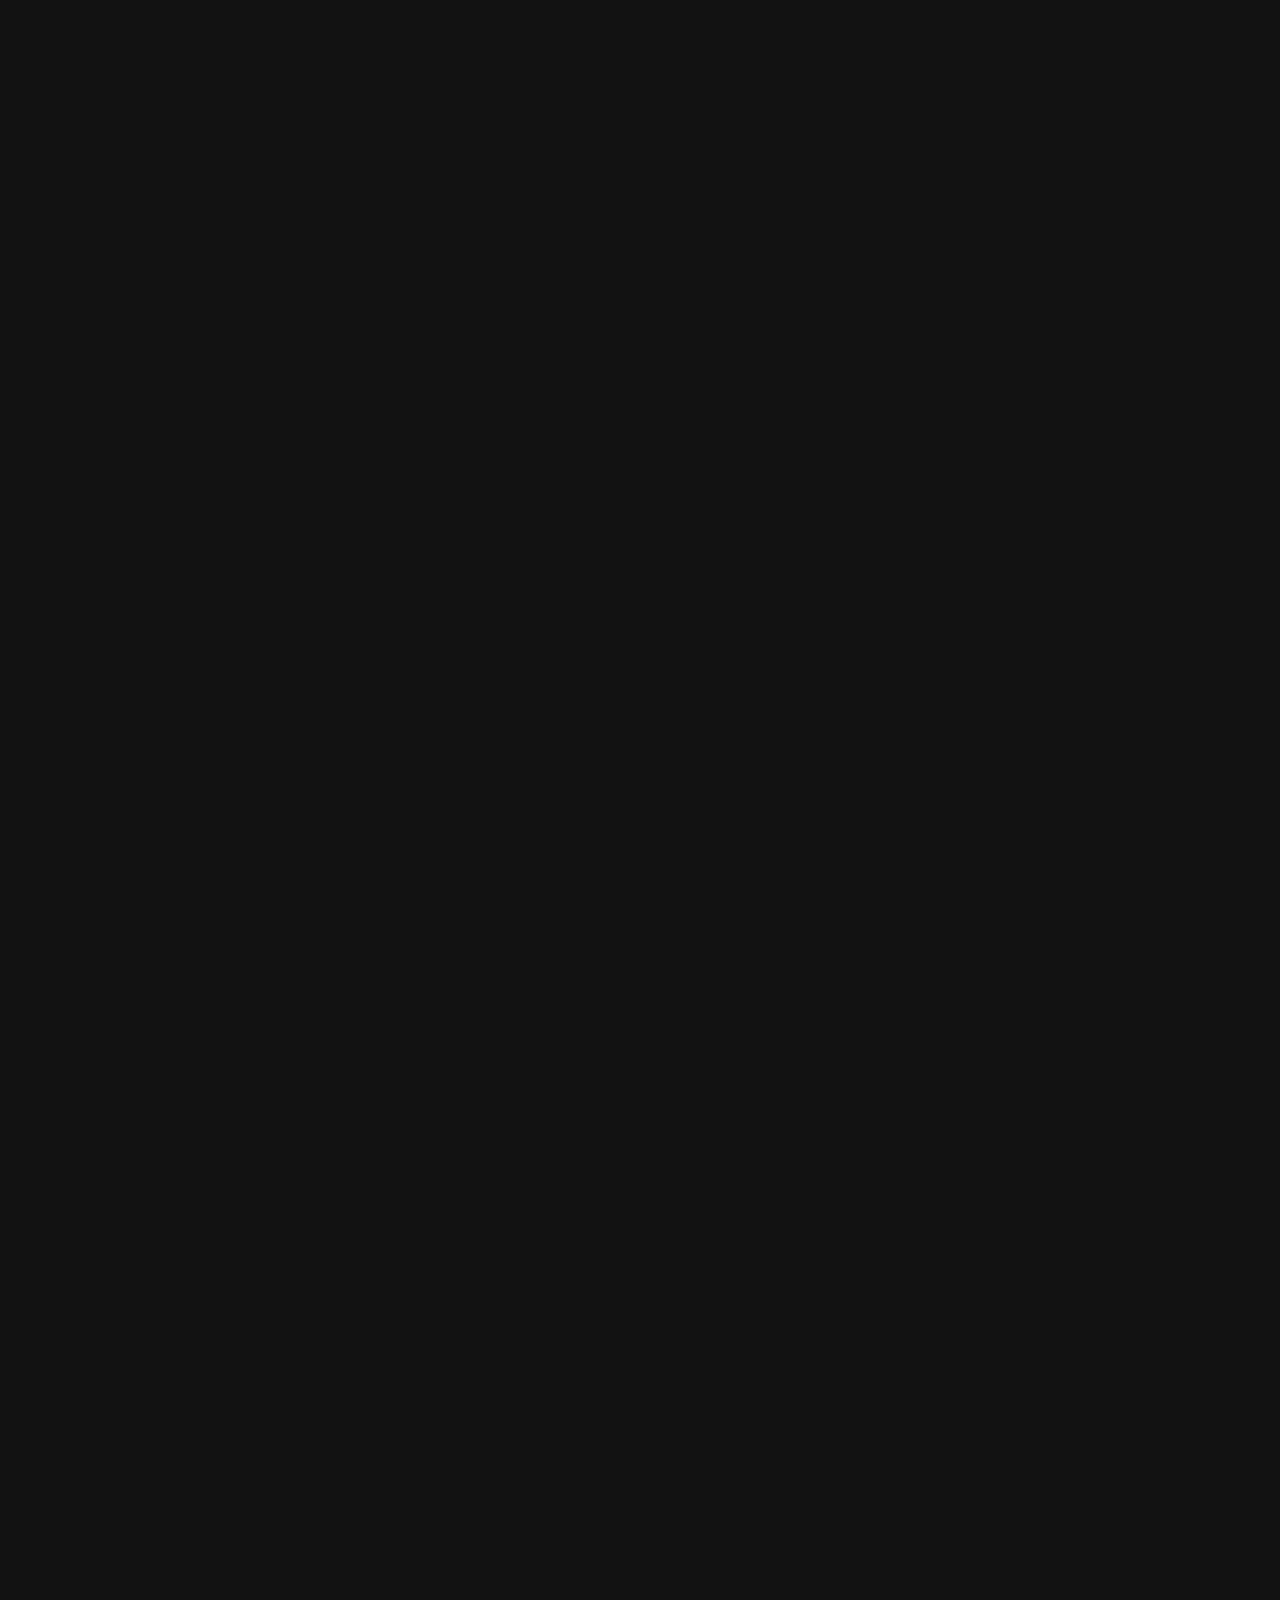
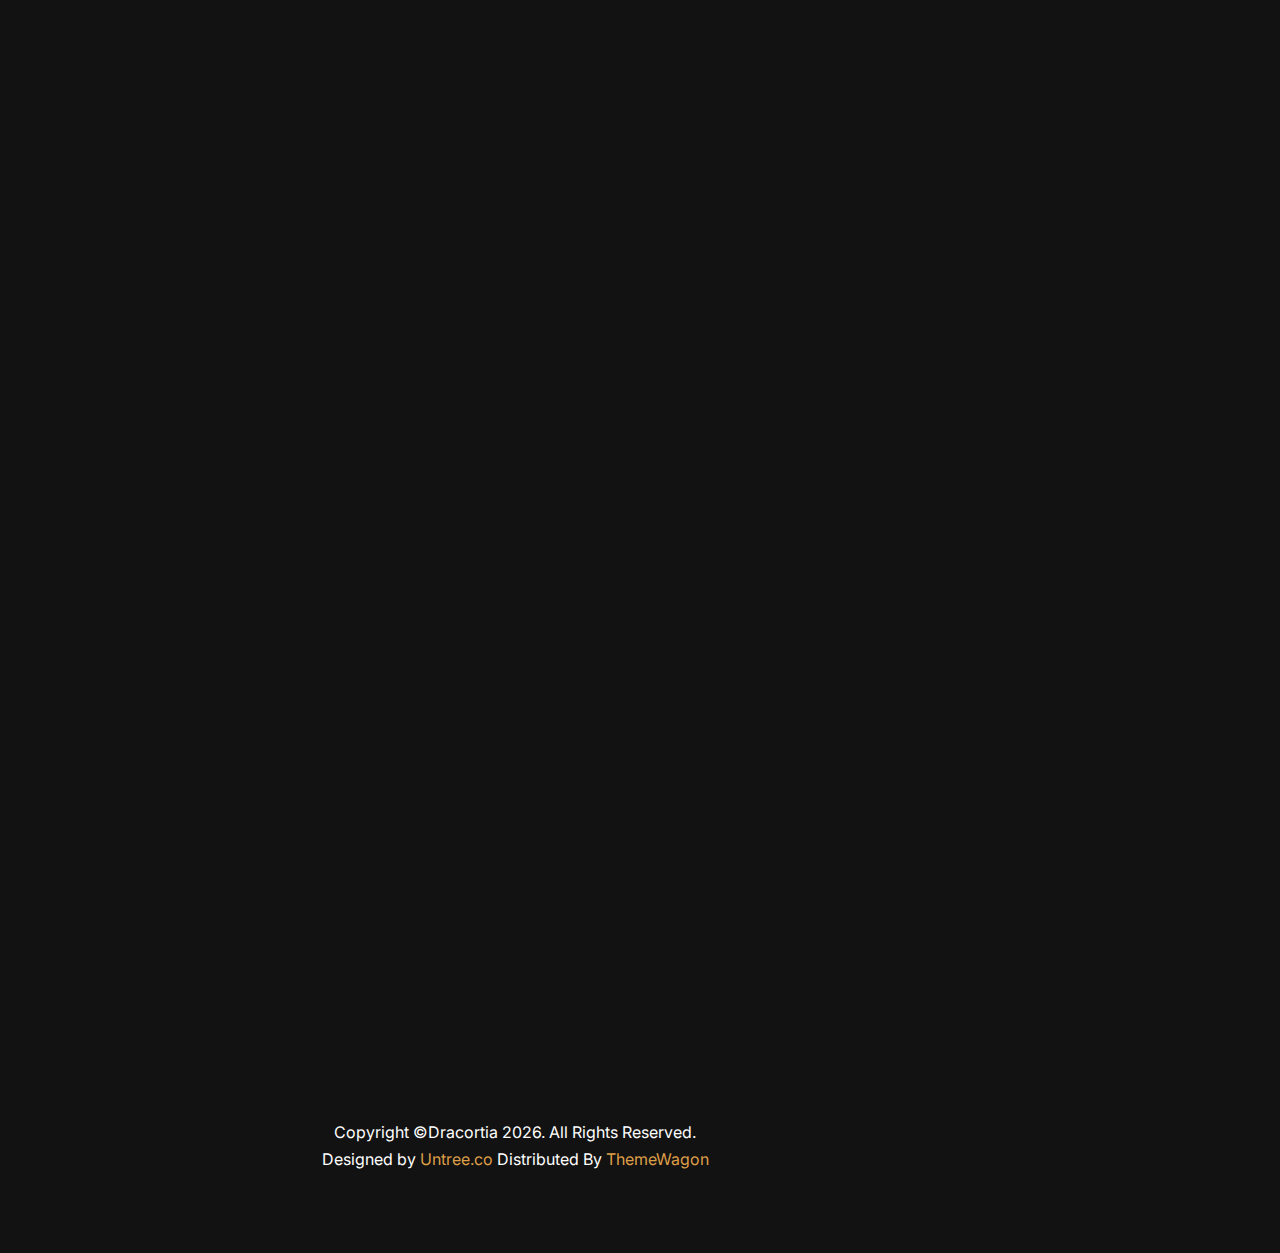
==== commit 20fc06f6: "#CHANGE - Soul Spires entry added" ====
--- a/index.html
+++ b/index.html
@@ -112,6 +112,12 @@
     </div>
 
     <div data-aos="fade-up"  data-aos-delay="100">
+      <div class="row justify-content-center">
+        <div class="col-md-6 testimony text-center ratio ratio-16x9">
+          <iframe src="https://www.youtube.com/embed/0ExXmmjxRBg?si=YObm_dxyzu5nT8ZS" title="YouTube video player" frameborder="0" allow="accelerometer; autoplay; clipboard-write; encrypted-media; gyroscope; picture-in-picture; web-share" allowfullscreen style="width: 100%; height: 300px;"></iframe>
+          <a href="https://www.soulspires.com/" target="_blank">Soul Spires: Initium - Square Table Games</a>
+        </div>
+    <div data-aos="fade-up"  data-aos-delay="100">
     <div class="row justify-content-center">
       <div class="col-md-6 testimony text-center ratio ratio-16x9">
         <iframe src="https://www.youtube.com/embed/03TC8wSO9PU?si=31eNGJaZcueCmPfu" title="YouTube video player" frameborder="0" allow="accelerometer; autoplay; clipboard-write; encrypted-media; gyroscope; picture-in-picture; web-share" allowfullscreen style="width: 100%; height: 300px;"></iframe>
@@ -242,6 +248,26 @@
                   <div class="col-md-12">
 
                     <div class="owl-carousel slide-one-item home-slider">
+                      <div class="testimony text-center px-md-4">
+                        <figure class="mx-auto d-inline-block">
+                          <img src="images/SoulSpires.png" alt="Soul Spires: Initium" class="mx-auto img-fluid w-25 rounded-circle">
+                        </figure>
+                        <p class="text-white"><strong>Soul Spires: Initium</strong></p>
+                        <blockquote>
+                          <p>&ldquo;From the start Eloy has been an absolute pleasure to work with. He has been incredibly responsive and professional as well as incredibly talented- <b>exceeding our expectations and delivering us stunning compositions and sounds for our indie game, making sure to work with us every step of the way.</b>&rdquo;</p>
+                        </blockquote>
+                      </div>
+
+
+                      <div class="testimony text-center px-md-4">
+                        <figure class="mx-auto d-inline-block">
+                          <img src="images/DLA.jpg" alt="Don't Lose Aggro" class="mx-auto img-fluid w-25 rounded-circle">
+                        </figure>
+                        <p class="text-white"><strong>Don't Lose Aggro</strong></p>
+                        <blockquote>
+                          <p>&ldquo;<b>Dracortia understands what it means to work on an indie game</b>, iterating with Eloy is an immense pleasure that yields <b>fantastic results</b>. Both for composition and sound design Eloy has proven to be a perfect fit for the project"&rdquo;</p>
+                        </blockquote>
+                      </div>
 
                       <div class="testimony text-center px-md-4">
                         <figure class="mx-auto d-inline-block">
@@ -259,8 +285,8 @@
                         </figure>
                         <p class="text-white"><strong>Sevadusk</strong></p>
                         <blockquote>
-                          <p>&ldquo;Dracortia is a very talented and reliable composer and<br> delivered 9 magical masterpieces in 9 days.
-                            <br>If you find yourself thinking twice about who to work with, look no further."&rdquo;</p>
+                          <p>&ldquo;Dracortia is a <b>very talented and reliable</b> composer and<br> delivered 9 magical masterpieces in 9 days.
+                            <br>If you find yourself thinking twice about who to work with, look no further.&rdquo;</p>
                         </blockquote>
                       </div>
 
